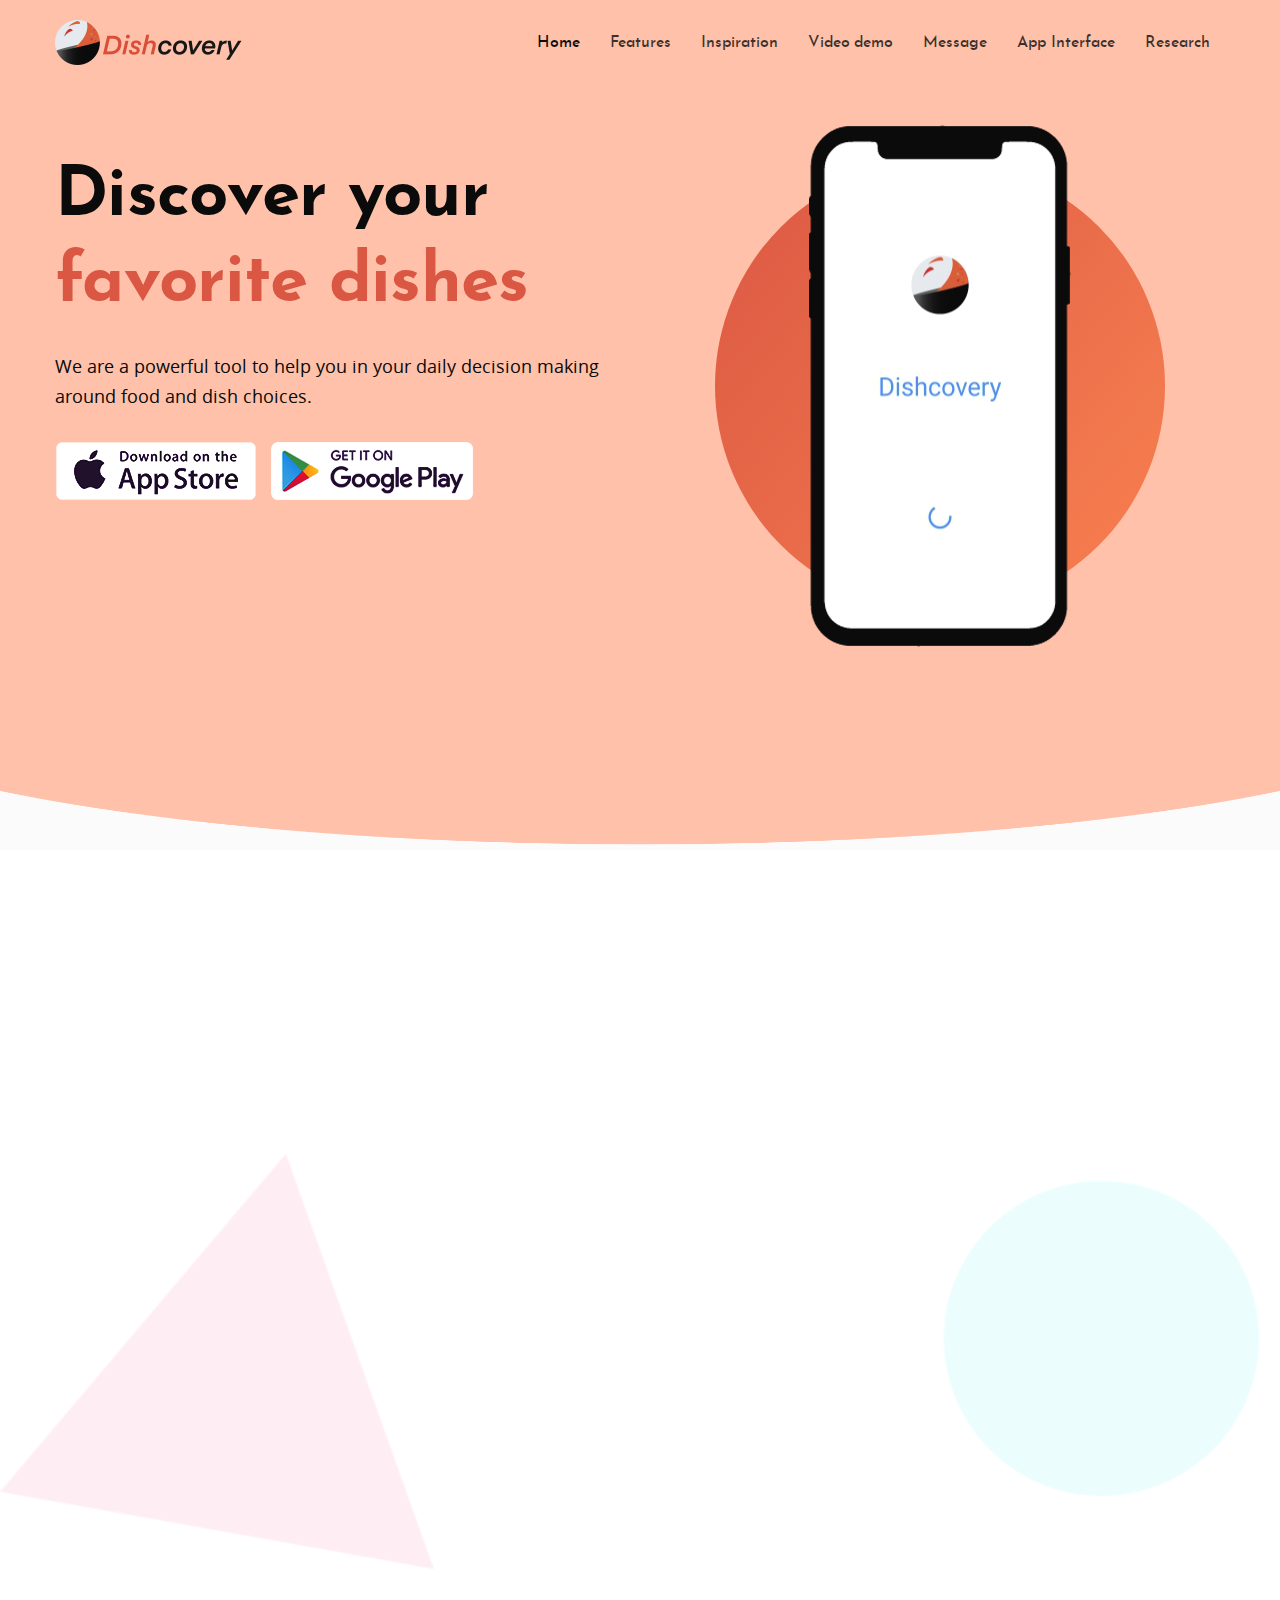
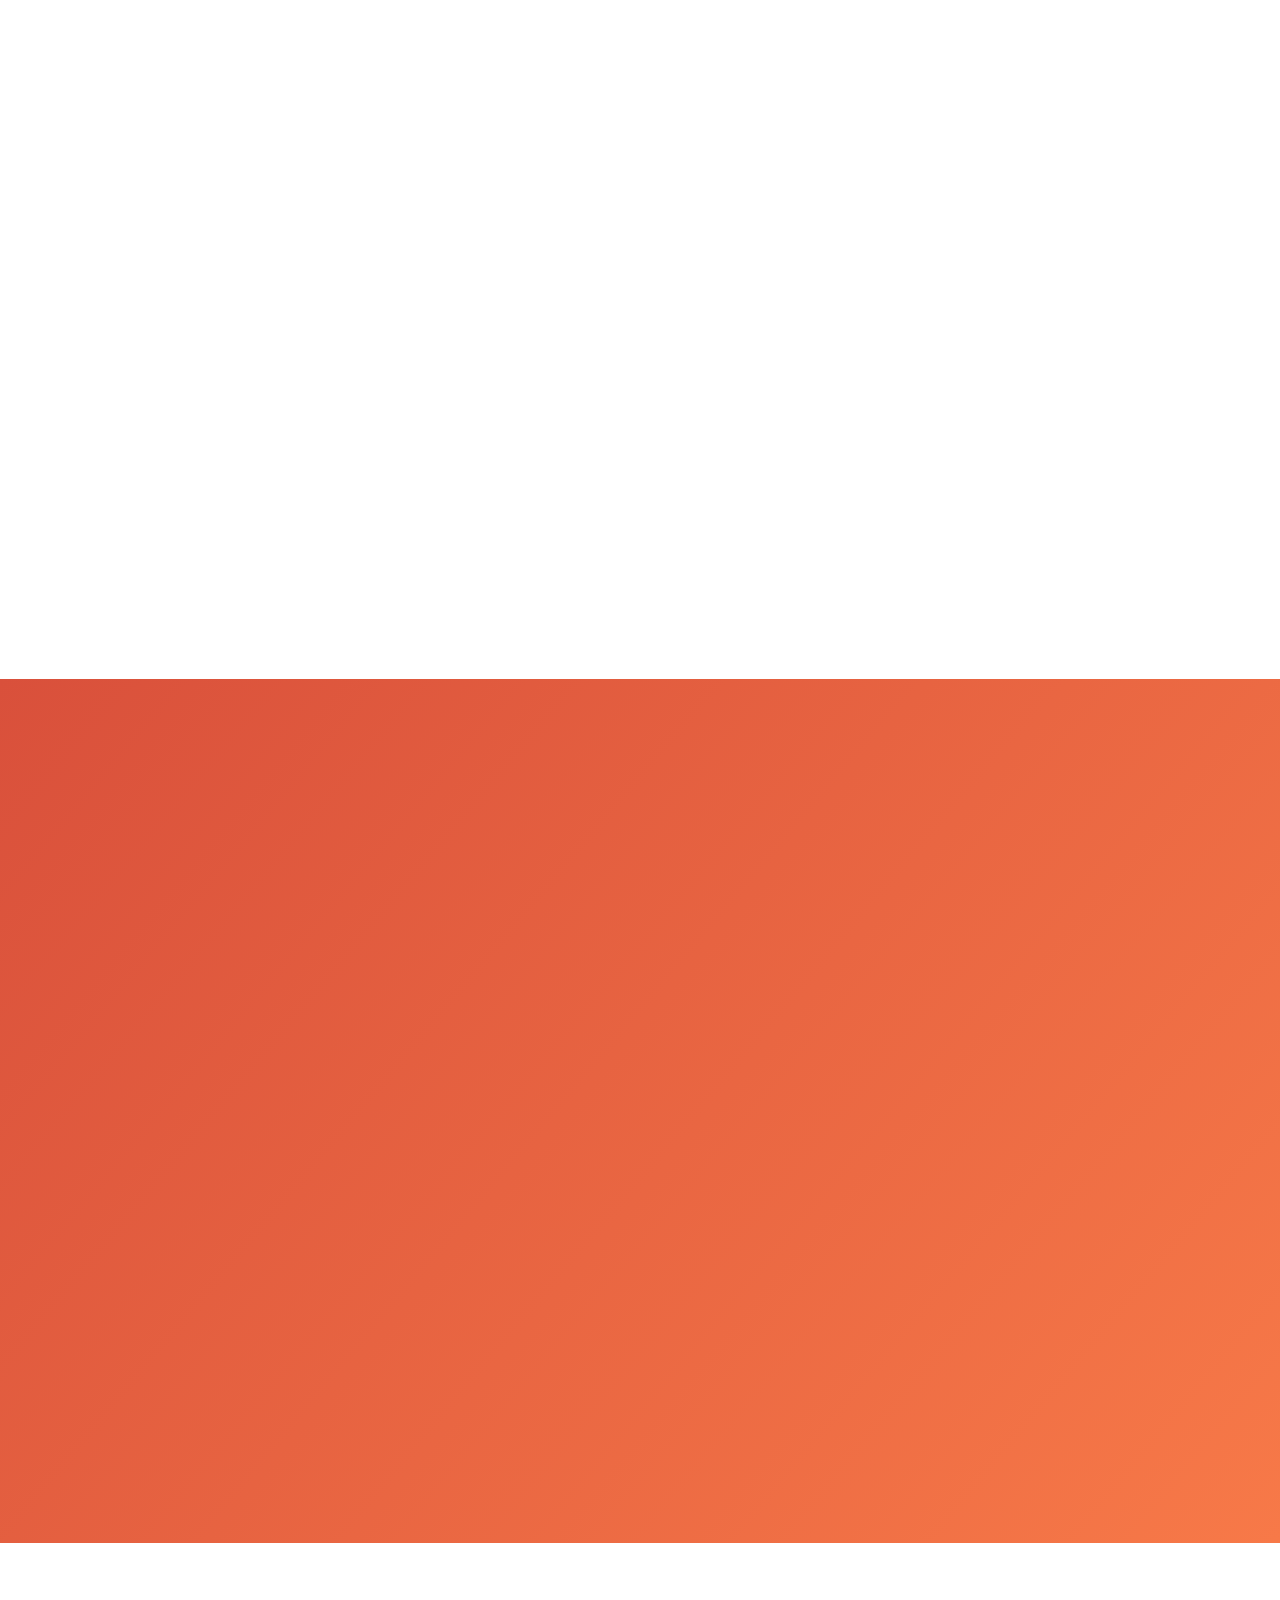
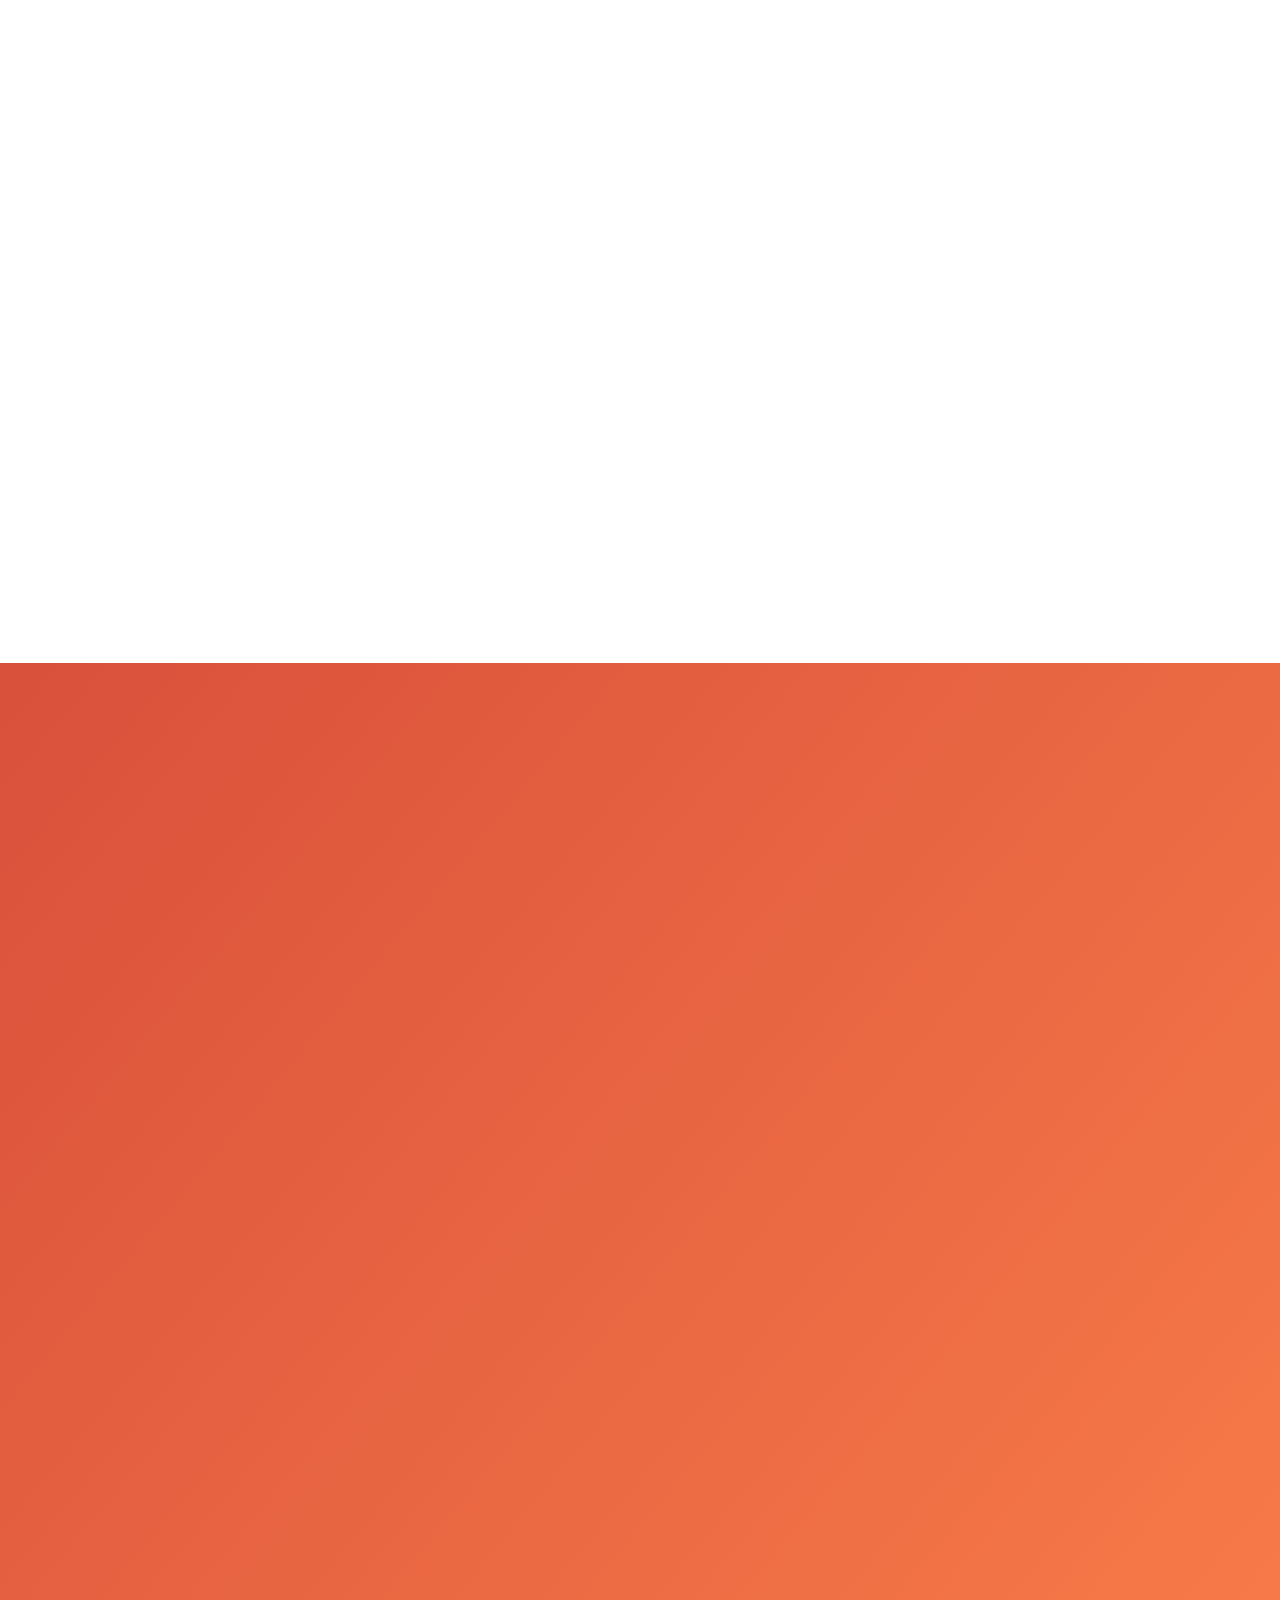
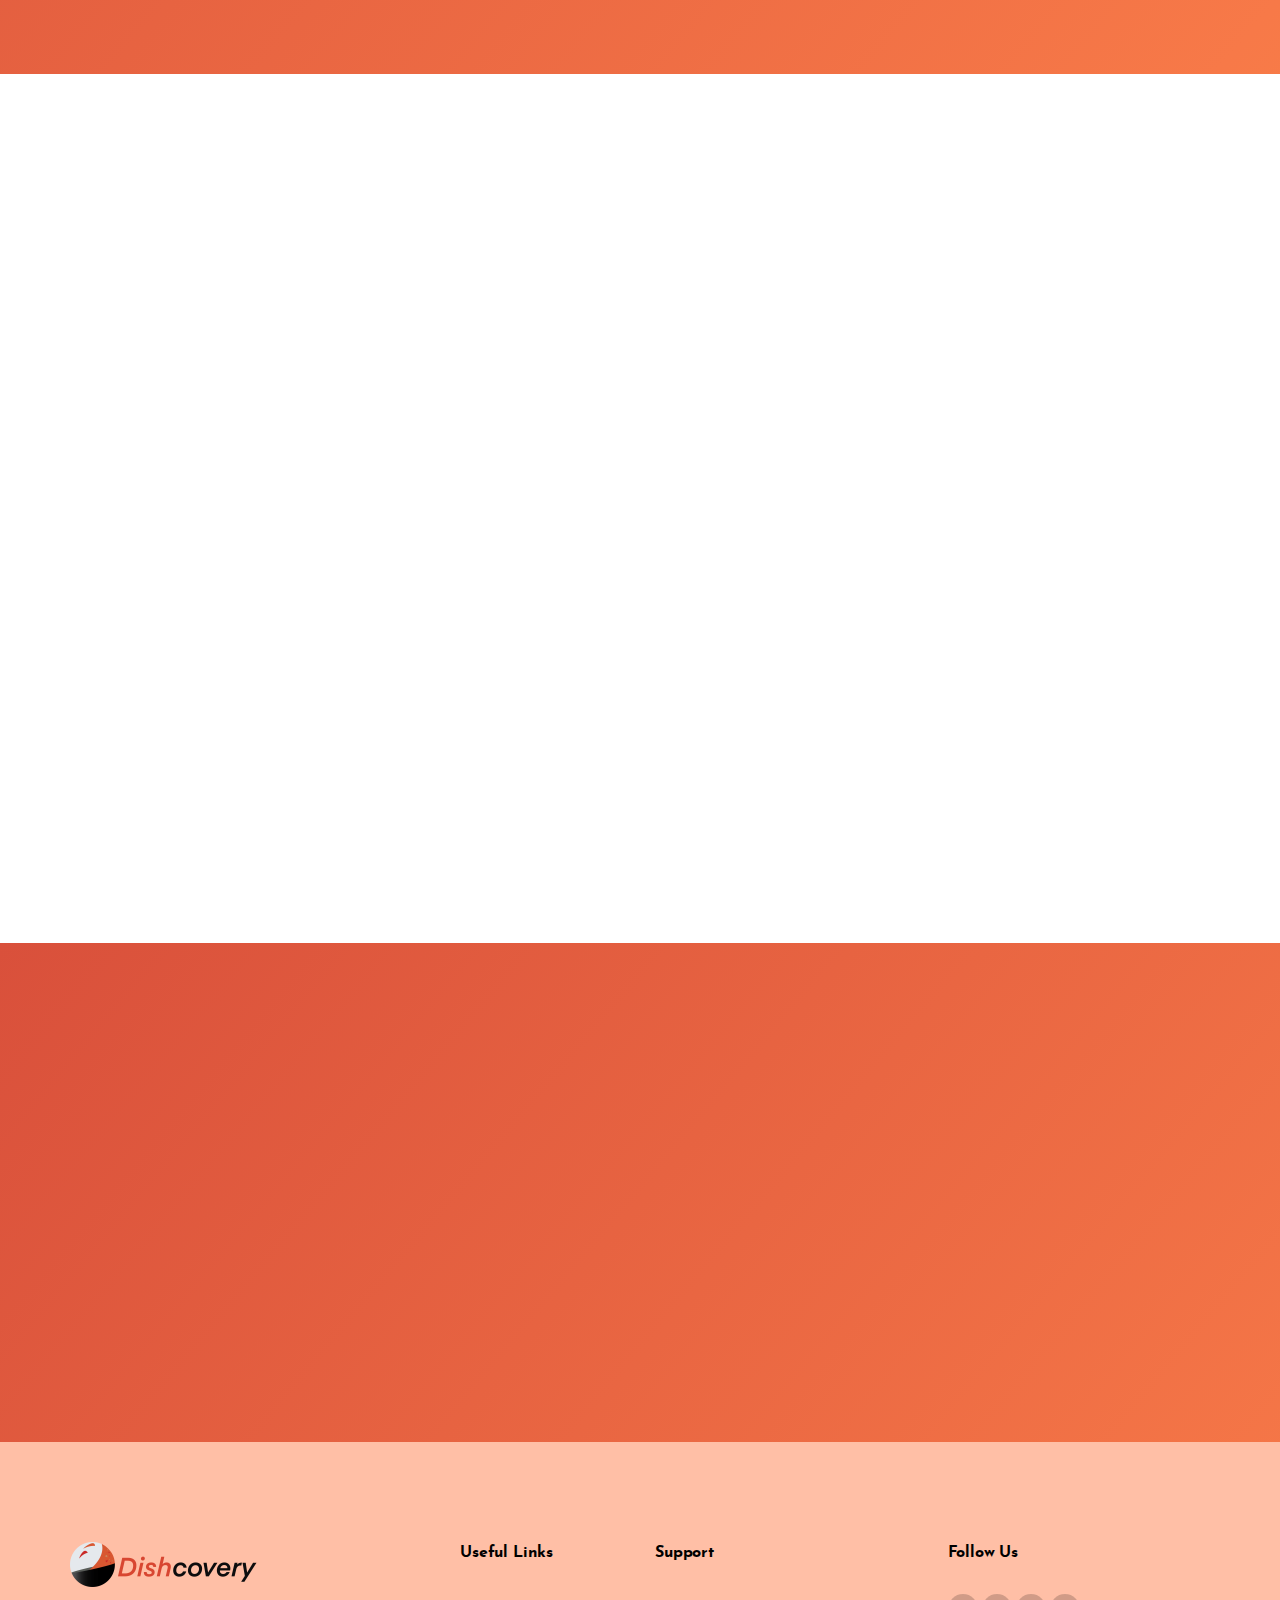
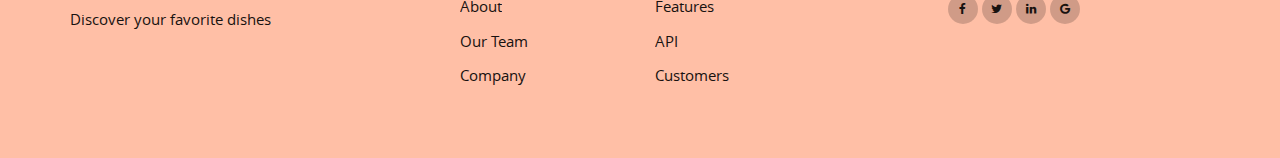
==== index.html @ 9f518d0b "Added everything" ====
<!DOCTYPE html>
<html lang="en">
<head>
	<title>Dishcovery - App Landing Page</title>
	<meta charset="utf-8" />
	<meta name="viewport" content="width=device-width, initial-scale=1" />
	<link rel="icon" href="image/favicon.png" type="image/gif" sizes="16x16">
	<link rel="stylesheet" type="text/css" href="css/vendor.bundle.css">
	<link rel="stylesheet" type="text/css" href="css/style.css">
</head>
<body data-spy="scroll" data-target="#navbar" data-offset="70">

	<!-- Preloader -->
	<div id="preloader">
		<div id="status">&nbsp;</div>
	</div>
	<!--  -->

	<!-- header -->
	<header>
		<!-- navbar -->
		<nav id="navbar" class="navbar navbar-custom navbar-fixed-top" data-spy="affix" data-offset-top="70">
			<div class="container">
				<div class="row">
					<!-- Brand and toggle get grouped for better mobile display -->
					<div class="navbar-header page-scroll">
						<button type="button" class="navbar-toggle" data-toggle="collapse" data-target="#bs-example-navbar-collapse-1">
							<i class="fa fa-bars"></i>
						</button>
						<a class="navbar-brand page-scroll logo-light" href="index.html"><img alt="" src="image/Logoword.png"></a>
						<a class="navbar-brand page-scroll logo-clr" href="index.html"><img alt="" src="image/Logoword.png"></a>
					</div>

					<!-- Collect the nav links, forms, and other content for toggling -->
					<div class="collapse navbar-collapse" id="bs-example-navbar-collapse-1">
						<div class="right-nav text-right">
							<ul class="nav navbar-nav menu">
								<li>
									<a href="#home">Home</a>
								</li>
								<li>
									<a href="#feature">Features</a>
								</li>
								<li>
									<a href="#inspiration">Inspiration</a>
								</li>
								<li>
									<a href="#video">Video demo</a>
								</li>
								<li>
									<a href="#message">Message</a>
								</li>
								<li>
									<a href="#interface">App Interface</a>
								</li>
								<li>
									<a href="#research">Research</a>
								</li>
							</ul>
						</div>
					</div>
					<!-- /.navbar-collapse -->
				</div>
			</div>
		</nav>
		<!-- End navbar -->

		<!-- banner -->
		<div id="home" class="hero style-curve grdnt-pink">
			<div class="container">
				<div class="row hero-content">
					<div class="row">
						<div class="col-sm-6">
							<div class="intro-text light">
								<h1>Discover your</h1>
								<h1 class="redtext" style="color:#d9503b">favorite dishes</h1>
								<div class="spce"></div>
								<p class="large">We are a powerful tool to help you in your daily decision making around food and dish choices.</p>
								<div class="btn-holder">
									<a href="#"><img alt="" src="image/is-badge-light.png"></a>
									<a href="https://play.google.com/store/apps/details?id=com.codingminds.dishcovery"><img alt="" src="image/an-badge-light.png"></a>
								</div>
							</div>
						</div>
						<div class="col-sm-6 img-pre">
							<div class="slide-side text-center">
								<img class="phone"  alt="" src="image/phone.png">
								<div class="owl-carousel nplr app-slide-auto">
									<div>
										<img alt="" src="image/NoborderScreenshot.png">
									</div>
									<div>
										<img alt="" src="image/NoborderScreenshot2.png">
									</div>
									<div>
										<img alt="" src="image/NoborderScreenshot3.png">
									</div>
								</div>
							</div>
							<div class="circle-bg grdnt-yellow"></div>
						</div>
					</div>
				</div>
			</div>
		</div>
		<!-- End Banner -->
	</header>
	<!-- End header -->

	<!-- Feature -->
	<section id="feature" class="bg-memphis sec-pad-lg pt-0">
		<div class="container">
			<div class="row">
				<div class="spce"></div>
				<div class="spce"></div>
				<div class="spce"></div>

			</div>
			<div class="section-text grad-yellow text-center  wow animated fadeInUp" data-wow-duration="1s" data-wow-delay=".2s">
				<p class="meta-head">Why install our app?</p>
				<h3>Uncover new tasty cuisine at local restaurants</h3>
			</div>
				<div class="items row">
					<div class="text-center col-feat shad-item">
						<div class="col-md-3 col-sm-6 res-margin wow animated fadeInUp" data-wow-duration="1.2s" data-wow-delay=".2s">
							<div class="item">
								<div class="icon-bg-lg bg-rad-anim grdnt-yellow">
									<span class="ti-pie-chart"></span>
								</div>
								<div class="spce"></div>
								<h5>Variety of Cuisines</h5>
								<p>Access to over 50 million businesses</p>
							</div>
						</div>
						<div class="col-md-3 col-sm-6 res-margin wow animated fadeInUp" data-wow-duration="1.4s" data-wow-delay=".2s">
							<div class="item">
								<div class="icon-bg-lg bg-rad-anim grdnt-yellow">
									<span class="ti-credit-card"></span>
								</div>
								<div class="spce"></div>
								<h5>Sentiment Analysis</h5>
								<p>Program rates each dish based on real yelp written reviews</p>
							</div>
						</div>
						<div class="col-md-3 col-sm-6 res-margin wow animated fadeInUp" data-wow-duration="1.6s" data-wow-delay=".2s">
							<div class="item">
								<div class="icon-bg-lg bg-rad-anim grdnt-yellow">
									<span class="ti-bell"></span>
								</div>
								<div class="spce"></div>
								<h5>Accurate</h5>
								<p>Black list effectively filters out unrelated words</p>
							</div>
						</div>
						<div class="col-md-3 col-sm-6 res-margin wow animated fadeInUp" data-wow-duration="1.8s" data-wow-delay=".2s">
							<div class="item">
								<div class="icon-bg-lg bg-rad-anim grdnt-yellow">
									<span class="ti-stats-up"></span>
								</div>
								<div class="spce"></div>
								<h5>Easy UI</h5>
								<p>Freely navigate our app user interface</p>
							</div>
						</div>
					</div>
				</div>
			</div>
		</div>
	</section>
	<!-- End feature -->

	<!-- cta -->
	<section id ="inspiration" class="cta sec-pad-lg pt-0">
		<div class="container">
			<div class="row">
				<div class="col-md-6 col-md-offset-3 text-center  wow animated fadeInUp" data-wow-duration="1s" data-wow-delay=".2s">
					<img alt="" src="image/img-art.png">
					<div class="spce"></div>
					<h4>Our Inspiration</h4>
					<p>Our love for trying different foods started in middle school. Every time we hung out after school, we would walk to the local cafes and restaurants to enjoy a light meal or refreshing drink. However, we often struggled to discover the best dishes out of the dozens of attractive choices. Having learned Python programming, we decided to create an app that would highlight the most popular food items and drinks recommended by real customers from nearby places. Building this app has been extremely fun, and as we continue to add more features to Dishcovery, we hope that you discover a new favorite dish. </p>
					<div class="spce"></div>
					<p>-Caroline and Nina</p>
					<div class="spce"></div>
					<a class="btn grdnt-yellow" href="#message"><span>A Message from Us</span></a>
				</div>
			</div>
		</div>
	</section>
	<!-- End cta -->

	<!-- About -->
	<section id = "video" class="sec-pad-lg grdnt-yellow light">
		<div class="container">
			<div class="row">
				<div class="flx-container res-center-sm align-flx-center flx-off-sm row">
					<div class="col-sm-4 res-margin-sm wow animated fadeInUp" data-wow-duration="1s" data-wow-delay=".2s">
						<div class="text">
							<h3>Discover Dishcovery</h3>
							<div class="spce"></div>
							<p>Watch a video app demo of the UI experience!</p>
							<div class="spce"></div>
						</div>
					</div>
					<div class="col-sm-4 col-md-3 text-center wow animated fadeInUp" data-wow-duration="1s" data-wow-delay=".4s">
						<img alt="" src="image/img-i.png">
						<div class="text-center grad-yellow btn-over">
							<a class="btn-round video" href="https://www.youtube.com/watch?v=iaj8ktgL3BY"><i class="fa fa-play clip-txt" aria-hidden="true"></i></a>
						</div>
					</div>
					<div class="col-md-4 col-md-offset-1 col-sm-4">
						<div class="right-dir-col wow animated fadeInUp" data-wow-duration="1s" data-wow-delay=".6s">
								<div class="list">
									<div class="icon-md">
										<span class="ti-face-smile" aria-hidden="true"></span>
									</div>
									<div class="text">
										<h5>Extracts data from real customer experiences</h5>
										<p></p>
									</div>
								</div>
								<div class="spce"></div>
								<div class="list">
									<div class="icon-md">
										<span class="ti-comment-alt" aria-hidden="true"></span>
									</div>
									<div class="text">
										<h5>Make your decision based on our sentiment analysis rating.</h5>
										<p></p>
									</div>
								</div>
								<div class="spce"></div>
								<div class="list">
									<div class="icon-md">
										<span class="ti-crown" aria-hidden="true"></span>
									</div>
									<div class="text">
										<h5>Get recommendations any time anywhere.</h5>
										<p></p>
									</div>
								</div>
							</div>
					</div>
				</div>
			</div>
		</div>
	</section>
	<!-- // -->

	<!-- Overview -->
	<section id="message" class="sec-pad-lg">
		<div class="container">
			<div class="row">
				<div class="row">
					<div class="flx-container res-center-sm align-flx-center flx-off-sm row">
						<div class="col-md-4 col-sm-6 res-margin-sm animated wow fadeInUp" data-wow-duration="2s">
							<div class="text">
								<h3>A Message from the Founders...</h3>
								<div class="spce"></div>
								<p></p>
							</div>
						</div>
						<div class="col-md-7 col-md-offset-1 col-sm-6 animated wow fadeInUp" data-wow-duration="4s">
							<div class="owl-carousel grad-yellow col-md-7 quote wow animated fadeInUp" data-wow-duration="1.2s" data-wow-delay=".2s">
								<div class="quote-item">
									<div class="quote-text bg-gray">
										<div class="rating">
											<ul class="rating-list">
											</ul>
										</div>
										<p>“Hi, Welcome to Dishcovery! I'm Caroline, a junior at Westridge School. I love trying different foods and making ceramic forms. In my free time, you can find me reading books or programming.”</p>
										<div class="spce"></div>
										<div class="profile clearfix">
											<h6 class="heading">Caroline Kwan</h6>
											<p>Co-Founder</p>
										</div>
									</div>
									<div class="profile-img"><img alt="" src="image/profile-img.jpg"></div>
								</div>
								<div class="quote-item">
									<div class="quote-text bg-gray">
										<p>“Welcome! I'm Nina, a junior at the Webb Schools of California. In my free time you can find me baking egg tarts and watching anime. We both love trying new foods and we wanted to share that passion with you!”</p>
										<div class="spce"></div>
										<div class="profile clearfix">
											<h6 class="heading">Nina Luo</h6>
											<p>Co-Founder</p>
										</div>
									</div>
									<div class="profile-img"><img alt="" src="image/profile-img-2.jpg"></div>
								</div>
							</div>
						</div>
					</div>	
				</div>
			</div>
		</div>
	</section>
	<!-- // -->
	<!-- Screenshot -->
	<section id = "interface" class="sec-pad-lg grdnt-yellow light">
		<div class="container">
			<div class="section-text text-center wow animated fadeInUp" data-wow-duration="1s" data-wow-delay=".2s">
				<p class="meta-head">App Interface</p>
				<h3>Easy to use, Simple User Interface.</h3>
			</div>
		</div>
		<div class="screenshot wow animated fadeInUp" data-wow-duration="1.2s" data-wow-delay=".2s">
			<div  class="owl-carousel screen nplr screen-loop">
				<div>
					<img alt="" src="image/Screenshot1.png">
				</div>
				<div>
					<img alt="" src="image/Screenshot2.png">
				</div>
				<div>
					<img alt="" src="image/Screenshot3.png">
				</div>
				<div>
					<img alt="" src="image/Screenshot4.png">
				</div>
				<div>
					<img alt="" src="image/Screenshot5.png">
				</div>
				<div>
					<img alt="" src="image/Screenshot6.png">
				</div>
			</div>
		</div>
	</section>
	<!-- End Screenshot -->






	
	<!--Blog  -->
	<section id ="research" class="sec-pad-lg">
		<div class="container">
			<div class="row">
				<div class="section-text text-center wow animated fadeInUp" data-wow-duration="1s" data-wow-delay=".2s">

					<h3>Our Research</h3>
				</div>
				<div class="post row grad-yellow wow animated fadeInUp" data-wow-duration="1.2s" data-wow-delay=".2s">
					<div class="col-md-4 res-margin"></div>
					<div class="col-md-4 res-margin">
						<div class="post-col grad-blue">
							<a href="blog-single.html"><img alt="" src="image/blog-img-2.jpg"></a>
							<div class="post-content">
								<div class="spce md"></div>
								<ul class="post-meta clearfix">
									<li>Jul 25, 2020</li>
									
								</ul>
								<div class="post-text">
									<a href="blog-single.html"> 
										<h5>Analyzing and Filtering Food Items in Restaurant Reviews: Sentiment Analysis and Web Scraping</h5>
										<p></p>
									</a>
								</div>
								<a class="btn grdnt-yellow fill" href="blog-single.html"><span class="clip-txt">Read More</span></a>
							</div>
						</div>
					</div>
				</div>
			</div>
		</div>
	</section>
	<!-- End blog -->

<!-- download-section -->
	<section class="grdnt-yellow">
		<div class="parallax-bg sec-pad-lg cta" style='background-image: url("image/bg-parallax-4.png")' data-stellar-background-ratio="0.5">
			<div class="container">
				<div class="row">
					<div class="light grad-yellow wow animated fadeInUp" data-wow-duration="1s" data-wow-delay=".2s">
						<h3>Get it now</h3>
						<p class="large">Available on all native App Store</p>
						<div class="btn-holder">
							<div class="btn-holder">
								<a href="#"><img alt="" src="image/is-badge.png"></a>
								<a href="#"><img alt="" src="image/an-badge.png"></a>
							</div>
						</div>
					</div>
				</div>
			</div>
		</div>
	</section>
	<!-- End download-section -->
	<!--Footer  -->
	<footer class="footer-wrapper pb-0 grdnt-pink sec-pad light">
		<div class="container footer-content">
			<div class="row"></div>
				<div class="row footer-widget">
					<div class="col-md-3 col-sm-6 res-margin">
						<a class="navbar-brand" href="index.html"><img alt="" src="image/Logoword.png"></a>
						<div class="spce"></div>
						<p>Discover your favorite dishes</p>
					</div>
					<div class="col-md-2 col-sm-6 col-md-offset-1 res-margin">
						<h6>Useful Links</h6>
						<div class="spce"></div>
						<ul>
							<li><a href="#">About</a></li>
							<li><a href="#">Our Team</a></li>
							<li><a href="#">Company</a></li>

						</ul>
					</div>
					<div class="col-md-3 col-sm-6 res-margin">
						<h6>Support</h6>
						<div class="spce"></div>
						<ul>
							<li><a href="#">Features</a></li>
							<li><a href="#">API</a></li>
							<li><a href="#">Customers</a></li>

						</ul>
					</div>
					<div class="col-md-3 col-sm-6">
						<h6>Follow Us</h6>
						<div class="spce"></div>
							<ul class="social-holder light">
								<li><a href="#"><i class="fa fa-facebook" aria-hidden="true"></i></a></li>
								<li><a href="#"><i class="fa fa-twitter" aria-hidden="true"></i></a></li>
								<li><a href="#"><i class="fa fa-linkedin" aria-hidden="true"></i></a></li>
								<li><a href="#"><i class="fa fa-google" aria-hidden="true"></i></a></li>
							</ul>
					</div>
				</div>
				<div class="spce md"></div>
				<div class="spce"></div>
				
			</div>			
		</div>
	</footer>
	<!-- End Footer -->

	<!-- script -->
	<script src="js/vendor.bundle.js"></script>
	<script src="js/script.js"></script>

</body>
</html>
---- css/style.css ----
/**
Theme Name:Rappix - App Landing Page
Author:Freekytheme
Version:1.0;

*/
/**
* Table of Contents
  * 1.0 - Fonts
 * 2.0 - Reset css
 * 3.0 - Common
 * 4.0 - Navbar
 * 5.0 - Banner
 * 6.0 - Counter
 * 7.0 - Feature
 * 8.0 - testimonial
 * 9.0 - Screenshot
 * 10.0 - Team
 * 11.0 - Pricing
 * 12.0 - Blog
 * 13.0 - FAQ
 * 14.0 - process
 * 15.0 - Footer
 * 16.0 - Responsive

/* ==========================================================================
   1.0 Fonts
   ========================================================================== */ 

/*Josefin sans font*/
@font-face {
    font-family: 'josefin sans';
    src: url('../fonts/josefin-sans/josefinsans-bold-webfont.eot');
    src: url('../fonts/josefin-sans/josefinsans-bold-webfont.eot?#iefix') format('embedded-opentype'),
         url('../fonts/josefin-sans/josefinsans-bold-webfont.woff2') format('woff2'),
         url('../fonts/josefin-sans/josefinsans-bold-webfont.woff') format('woff'),
         url('../fonts/josefin-sans/josefinsans-bold-webfont.ttf') format('truetype');
    font-weight: 700;

}

@font-face {
    font-family: 'josefin sans';
    src: url('../fonts/josefin-sans/josefinsans-semibold-webfont.eot');
    src: url('../fonts/josefin-sans/josefinsans-semibold-webfont.eot?#iefix') format('embedded-opentype'),
         url('../fonts/josefin-sans/josefinsans-semibold-webfont.woff2') format('woff2'),
         url('../fonts/josefin-sans/josefinsans-semibold-webfont.woff') format('woff'),
         url('../fonts/josefin-sans/josefinsans-semibold-webfont.ttf') format('truetype');
    font-weight: 600;

}

@font-face {
    font-family: 'josefin sans';
    src: url('../fonts/josefin-sans/josefinsans-regular-webfont.eot');
    src: url('../fonts/josefin-sans/josefinsans-regular-webfont.eot?#iefix') format('embedded-opentype'),
         url('../fonts/josefin-sans/josefinsans-regular-webfont.woff2') format('woff2'),
         url('../fonts/josefin-sans/josefinsans-regular-webfont.woff') format('woff'),
         url('../fonts/josefin-sans/josefinsans-regular-webfont.ttf') format('truetype');
    font-weight: 400;

}

@font-face {
    font-family: 'josefin sans';
    src: url('../fonts/josefin-sans/josefinsans-light-webfont.eot');
    src: url('../fonts/josefin-sans/josefinsans-light-webfont.eot?#iefix') format('embedded-opentype'),
         url('../fonts/josefin-sans/josefinsans-light-webfont.woff2') format('woff2'),
         url('../fonts/josefin-sans/josefinsans-light-webfont.woff') format('woff'),
         url('../fonts/josefin-sans/josefinsans-light-webfont.ttf') format('truetype');
    font-weight: 300;

}



/*open sams*/
@font-face {
    font-family: 'open sans';
    src: url(../fonts/open-sans/opensans-semibold-webfont.eot);
    src: url(../fonts/open-sans/opensans-semibold-webfont.eot?#iefix) format('embedded-opentype'), 
    url(../fonts/open-sans/opensans-semibold-webfont.woff2) format('woff2'), 
    url(../fonts/open-sans/opensans-semibold-webfont.woff) format('woff'), 
    url(../fonts/open-sans/opensans-semibold-webfont.ttf) format('truetype');
    font-weight: 600
}

@font-face {
    font-family: 'open sans';
    src: url(../fonts/open-sans/opensans-regular-webfont.eot);
    src: url(../fonts/open-sans/opensans-regular-webfont.eot?#iefix) format('embedded-opentype'), 
    url(../fonts/open-sans/opensans-regular-webfont.woff2) format('woff2'), 
    url(../fonts/open-sans/opensans-regular-webfont.woff) format('woff'), 
    url(../fonts/open-sans/opensans-regular-webfont.ttf) format('truetype');
    font-weight: 400
}
/* ==========================================================================
   2.0 Reset css
   ========================================================================== */
body,
html {
    overflow-x: hidden;
    font-size: .98em;
    color: #6e7898;
    font-family: 'open sans', sans-serif;
    font-weight: 400;
    line-height: 1.6;
    white-space: normal;
    -webkit-text-size-adjust: 100%;
    font-variant-ligatures: none;
    -webkit-font-variant-ligatures: none;
    text-rendering: optimizeLegibility;
    -moz-osx-font-smoothing: grayscale;
    font-smoothing: antialiased;
    -webkit-font-smoothing: antialiased;
}

h1,
h2,
h3,
h4,
h5,
h6 {
    font-family:'josefin sans', sans-serif;
    font-weight: 700;
    color: #bb491f;
    margin: 0 0 10px 0;
    line-height: 1.4;
    letter-spacing: -.01em
}

h1 {
    font-size: 4.5em;
    line-height: 1.1;
}

h2 {
    font-size: 3.75em;
    line-height: 1.2;
}

h3 {
    font-size: 3.5em;
    line-height: 1.3;
}

h4 {
    font-size: 2.5em
}

h5 {
    font-size: 1.25em
}

h6 {
    font-size: 1.025em
}

ul {
    padding: 0
}

li {
    list-style: none;
    margin-bottom: 10px
}

a {
    transition: .5s;
    -webkit-transition: .5s;
    text-decoration: none;
    outline: 0;
    color: inherit
}

.nav>li>a:focus,
.nav>li>a:hover,
li>a:focus,
li>a:hover {
    background-color: transparent;
    border-color: transparent
}

.nav>li>a,
ul {
    padding: 0
}

a,
a:active,
a:focus {
    outline: 0;
    text-decoration: none;
}

a,
a:active,
a:focus
a:hover {
    text-decoration: none!important;
}

.btn i,
.btn p,
.btn span,
.overly * {
    z-index: 1
}

.btn,
.meta-head {
    letter-spacing: .2px
}

.btn,
.meta {
    line-height: 1
}

li {
    list-style: none;
    margin-bottom: 10px
}

a {
    transition: .5s;
    -webkit-transition: .5s;
    color: inherit
}

.nav>li>a:focus,
.nav>li>a:hover,
li>a:focus,
li>a:hover {
    background-color: white;
    border-color: transparent
}

a:active,
a:focus {
    -moz-outline: 0
}

a:hover {
    color: #702dda
}


/* ==========================================================================
   3.0 Common css
   ========================================================================== */
.sec-pad {
    padding-top: 100px;
    padding-bottom: 100px
}

.sec-pad-sm {
    padding-top: 60px;
    padding-bottom: 60px
}

.sec-pad-lg {
    padding: 150px 0
}

img {
    max-width: 100%;
    height: auto
}

.section-text {
    max-width: 750px;
    margin: 0 auto 60px auto
}

.meta {
    font-size: 12px;
}

.meta-head {
    font-size: 16px;
    font-weight: 700;
    margin-bottom: 15px;
    color: #9699a8;
}

p.large {
    font-size: 1.2em
}

.light {
    color: #000
}

.light .icon,
.light .meta-head,
.light h1,
.light h2,
.light h3,
.light h4,
.light h5,
.light h6 {
    color: #000
}

.icon {
    color: #cacbcc;
    margin-bottom: 5px
}

.icon-lg {
    font-size: 3em;
    margin-bottom: 10px
}

.icon-md {
    font-size: 2.5em
}

.icon-sm {
    font-size: 2em
}

.icon-xs {
    font-size: 1.5em
}
.bg-rad-anim {
  display: flex;
  align-content: center;
  align-items: center;
  justify-content: center;
  width: 100px;
  height: 100px;
  margin: auto;
  border-radius: 30% 70% 70% 30%/30% 30% 70% 70%;
  animation: morphing 10s infinite;
  overflow: hidden;
}
@-moz-keyframes morphing {
  0% {
    border-radius: 30% 70% 70% 30%/30% 30% 70% 70%;  }
  25% {
    border-radius: 58% 42% 75% 25%/76% 46% 54% 24%;
  }
  50% {
    border-radius: 50% 50% 33% 67%/55% 27% 73% 45%;
  }
  75% {
    border-radius: 33% 67% 58% 42%/63% 68% 32% 37%;
  }
}
@-webkit-keyframes morphing {
  0% {
    border-radius: 30% 70% 70% 30%/30% 30% 70% 70%;
  }
  25% {
    border-radius: 58% 42% 75% 25%/76% 46% 54% 24%;
  }
  50% {
    border-radius: 50% 50% 33% 67%/55% 27% 73% 45%;
  }
  75% {
    border-radius: 33% 67% 58% 42%/63% 68% 32% 37%;
  }
}
@-o-keyframes morphing {
  0% {
    border-radius: 30% 70% 70% 30%/30% 30% 70% 70%;
  }
  25% {
    border-radius: 58% 42% 75% 25%/76% 46% 54% 24%;
  }
  50% {
    border-radius: 50% 50% 33% 67%/55% 27% 73% 45%;
  }
  75% {
    border-radius: 33% 67% 58% 42%/63% 68% 32% 37%;
  }
}
@keyframes morphing {
  0% {
    border-radius: 30% 70% 70% 30%/30% 30% 70% 70%;
  }
  25% {
    border-radius: 58% 42% 75% 25%/76% 46% 54% 24%;
  }
  50% {
    border-radius: 50% 50% 33% 67%/55% 27% 73% 45%;
  }
  75% {
    border-radius: 33% 67% 58% 42%/63% 68% 32% 37%;
  }
}
.parallax-bg {
    background-attachment: fixed;
    background-repeat: no-repeat;
    background-position: 50% 0;
    -webkit-background-size: cover;
    -moz-background-size: cover;
    -o-background-size: cover;
    background-size: cover
}
.logo img{
    max-width: 150px;
}

.sub-input .custom-form {
    position: relative
}

.sub-input .custom-form .form-control {
    height: 60px;
    border: 0;
    background-color: #fff;
    padding: 0 0 0 20px;
    font-size: 14px
}

.custom-form .form-control:focus {
    -webkit-box-shadow: inset 0 1px 1px transparent, 0 0 8px rgba(102, 175, 233, 0);
    box-shadow: inset 0 1px 1px transparent, 0 0 8px rgba(102, 175, 233, 0)
}

.sub-input .result-box {
    font-size: 16px;
    font-weight: 400;
}

.sub-input .custom-form .btn {
    position: absolute;
    margin: 0;
    top: 5px;
    right: 5px;
    bottom: 5px;
    box-shadow: 0 0 0 transparent;
    font-size: 16px;
}
.sub-input .custom-form .btn:focus{
    color: #fff;
}

.bg-gray {
   background: #F0F1FF;
}
.bg-memphis{
    background: url(../image/bg-memphis.png) center bottom no-repeat;
    background-size: contain;
}

.grdnt-blue:not(.overly) {
    background-image: -webkit-linear-gradient(90deg, #5722ff 0, #8103ff 51%, #5722ff 100%);
    background-image: linear-gradient(90deg, #5722ff 0, #8103ff 51%, #5722ff 100%)
}

.grdnt-purple:not(.overly) {
    background-image: -webkit-linear-gradient(135deg, #9a55f5 0, #b44ee8 51%, #9a55f5 100%);
    background-image: linear-gradient(135deg, #9a55f5 0, #b44ee8 51%, #9a55f5 100%)
}

.grdnt-orange:not(.overly) {
    background-image: linear-gradient(135deg, #ffa03a 0, #f4be56 51%, #ffa03a 100%);
    background-image: -webkit-linear-gradient(135deg, #ffa03a 0, #f4be56 51%, #ffa03a 100%)
}

.grdnt-pink:not(.overly) {
    background-image: -webkit-linear-gradient(45deg, #ffc7bf 0, #ffc7bf 51%, #ffc7bf 100%);
    background-image: linear-gradient(45deg, #ffbfa6 0, #ffbfa6 51%, #ffbfa6 100%)
}

.grdnt-green:not(.overly) {
    background-image: -webkit-linear-gradient(45deg, #00c9fd 0, #81ee8e 51%, #00c9fd 100%);
    background-image: linear-gradient(45deg, #00c9fd 0, #81ee8e 51%, #00c9fd 100%)
}

.grdnt-yellow:not(.overly) {
    background-image: -webkit-linear-gradient(130deg, #d9503b 0, #f77948 51%, #ffa640 100%);
    background-image: linear-gradient(130deg, #d9503b 0, #f77948 51%, #ffa640 100%);
}
.grdnt-blue.overly:before {
    background-image: -webkit-linear-gradient(90deg, #5722ff 0, #8103ff 51%, #5722ff 100%);
    background-image: linear-gradient(90deg, #5722ff 0, #8103ff 51%, #5722ff 100%);
}

.grdnt-purple.overly:before {
    background-image: -webkit-linear-gradient(135deg, #6d1bc6 0, #fa0076 51%, #6d1bc6 100%);
    background-image: linear-gradient(135deg, #6d1bc6 0, #fa0076 51%, #6d1bc6 100%)
}

.grdnt-orange.overly:before {
    background-image: linear-gradient(135deg, #ffa03a 0, #f4be56 51%, #ffa03a 100%);
    background-image: -webkit-linear-gradient(135deg, #ffa03a 0, #f4be56 51%, #ffa03a 100%)
}

.grdnt-cyan.overly:before {
    background-image: -webkit-linear-gradient(45deg, #8089ff 0, #54ceff 51%, #8089ff 100%);
    background-image: linear-gradient(45deg, #8089ff 0, #54ceff 51%, #8089ff 100%)
}

.grdnt-green.overly:before {
    background-image: -webkit-linear-gradient(45deg, #00c9fd 0, #81ee8e 51%, #00c9fd 100%);
    background-image: linear-gradient(45deg, #00c9fd 0, #81ee8e 51%, #00c9fd 100%)
}
.grdnt-yellow.overly:before {
    background-image: -webkit-linear-gradient(130deg, #ffa159 0, #bb491f 0, #ffa159 50%);
    background-image: linear-gradient(130deg, #ffa159 0, #bb491f 0, #ffa159 50%)
}

a[class*=grdnt-],
p[class*=grdnt-],
button[class*=grdnt-],
div[class*=grdnt-],
div[class*=grdnt-].overly:before,
footer[class*=grdnt-],
footer[class*=grdnt-].overly:before,
header[class*=grdnt-],
header[class*=grdnt-].overly:before,
input[class*=grdnt-],
nav[class*=grdnt-],
section[class*=grdnt-],
section[class*=grdnt-].overly:before {
    transition: .5s;
    -webkit-transition: .5s;
    background-size: 250% auto
}

a[class*=grdnt-]:hover,
button[class*=grdnt-],
input[class*=grdnt-]:hover {
    color: #fff;
    background-position: right center
}

[class*=bg-trans]:before,
[class*=style-]:after {
    position: absolute;
    background-size: 100% !important;
    content: '';
    left: -1px;
    right: -1px;
    bottom: -1px;
    top: 0;
}

.style-wave:after {
    background: url(../image/img-wave.png) bottom no-repeat;
    z-index: 1;
}
.style-wave-2:after {
    background: url(../image/img-wave-2.png) bottom no-repeat;
    z-index: 1;
}

.style-curve:after {
    background: url(../image/img-curve.png) bottom no-repeat;
    z-index: 1;
}
.style-angle:after {
    background: url(../image/img-angle.png) bottom no-repeat;
    z-index: 2;
}


.jump-anim {

    animation-name: fetureanimate;
    animation-duration: 3s;
    animation-iteration-count: infinite;
    animation-timing-function: linear;
    -webkit-animation-name: fetureanimate;
    -webkit-animation-duration: 3s;
    -webkit-animation-iteration-count: infinite;
    -webkit-animation-timing-function: linear;
    -moz-animation-name: fetureanimate;
    -moz-animation-duration: 3s;
    -moz-animation-iteration-count: infinite;
    -moz-animation-timing-function: linear;
    -ms-animation-name: fetureanimate;
    -ms-animation-duration: 3s;
    -ms-animation-iteration-count: infinite;
    -ms-animation-timing-function: linear;
    -o-animation-name: fetureanimate;
    -o-animation-duration: 3s;
    -o-animation-iteration-count: infinite;
    -o-animation-timing-function: linear;

}
@keyframes fetureanimate {
    0%, 100% {
        -webkit-transform: translateY(-40px);
        transform: translateY(-40px)
    }

    50% {
        -webkit-transform: translateY(-10px);
        transform: translateY(-10px)
    }

}
@keyframes fadeInUp {
    from {
        opacity: 0;
        transform: translate3d(0,20%,0);
      }

      to {
        opacity: 1;
        transform: none;
      }

}
.bg-trans-1:before {
    background: url(../image/bg-trans-1.png) center bottom no-repeat;
    background-size: cover!important;
}
.bg-trans-2:before {
    background: url(../image/bg-trans-2.png) left top no-repeat;
    background-size: contain!important;
}
.bg-solid {
    background: #3ac8fc
}

.overly {
    position: relative
}

.overly * {
    position: relative;
    z-index: 2
}

.overly:before {
    position: absolute;
    content: '';
    left: 0;
    right: 0;
    top: 0;
    bottom: 0;
    opacity: .8;
}

.brdr-btm {
    border-bottom: 1px solid #e1e1e1;
}

.pd-10 {
    padding: 10px
}

.pd-20 {
    padding: 20px
}

.pd-30 {
    padding: 30px
}

.pt-0 {
    padding-top: 0
}

.pb-0 {
    padding-bottom: 0
}

.p-0 {
    padding: 0
}
.mg-0{
        margin: 0
    }

.w-100 {
    width: 100%
}

.h-100 {
    height: 100%
}
.scroll-item {
    position: absolute
}

.spce {
    clear: both;
    height: 20px;
    width: 100%
}

.spce.xs {
    height: 5px
}

.spce.sm {
    height: 10px
}

.spce.md {
    height: 40px
}

.spce.lg {
    height: 60px
}

.bg-animate {
    position: relative
}

.bg-animate:not(.hero) [class*=rect] {
    z-index: -1
}

.bg-animate .rect1,
.bg-animate .rect5 {
    position: absolute;
    top: 10%;
    right: 40px;
    -webkit-animation: mover 15s infinite linear;
    animation: mover 15s infinite linear
}

.bg-animate .rect2 {
    position: absolute;
    left: 25%;
    top: 15%;
    -webkit-animation: rotate3d 4s linear infinite;
    animation: rotate3d 4s linear infinite;
}

.bg-animate .rect3 {
    position: absolute;
    top: 50%;
    left: 10%;
    -webkit-animation-name: rotate;
    animation-name: rotate;
    -webkit-animation-duration: 20s;
    animation-duration: 20s;
    -webkit-animation-iteration-count: infinite;
    animation-iteration-count: infinite;
    -webkit-animation-timing-function: linear;
    animation-timing-function: linear;
}

.bg-animate .rect4,
.bg-animate .rect6 {
    position: absolute;
    top: 35%;
    right: 35%;
    -webkit-animation-name: rotate;
    animation-name: rotate;
    -webkit-animation-duration: 20s;
    animation-duration: 20s;
    -webkit-animation-iteration-count: infinite;
    animation-iteration-count: infinite;
    -webkit-animation-timing-function: linear;
    animation-timing-function: linear
}

.bg-animate .rect5 {
    top: 20%;
    left: 20px
}

.bg-animate .rect6 {
    top: 15%;
    right: 40%
}

@-webkit-keyframes mover {
    0% {
        -webkit-transform: translate(0, 0) rotate(0);
        transform: translate(0, 0) rotate(0)
    }
    20% {
        -webkit-transform: translate(73px, -1px) rotate(36deg);
        transform: translate(73px, -1px) rotate(36deg)
    }
    40% {
        -webkit-transform: translate(141px, 72px) rotate(72deg);
        transform: translate(141px, 72px) rotate(72deg)
    }
    60% {
        -webkit-transform: translate(83px, 122px) rotate(108deg);
        transform: translate(83px, 122px) rotate(108deg)
    }
    80% {
        -webkit-transform: translate(-40px, 72px) rotate(144deg);
        transform: translate(-40px, 72px) rotate(144deg)
    }
    100% {
        -webkit-transform: translate(0, 0) rotate(0);
        transform: translate(0, 0) rotate(0)
    }
}

@-webkit-keyframes rotate {
    0% {
        -webkit-transform: rotate(0);
        transform: rotate(0)
    }
    100% {
        -webkit-transform: rotate(360deg);
        transform: rotate(360deg)
    }
    0% {
        -webkit-transform: rotate(0)
    }
    100% {
        -webkit-transform: rotate(360deg)
    }
}

@-webkit-keyframes rotate3d {
    0% {
        -webkit-transform: rotateY(0);
        transform: rotateY(0)
    }
    100% {
        -webkit-transform: rotateY(360deg);
        transform: rotateY(360deg)
    }
}

.flx-container {
    display: -webkit-box;
    display: -webkit-flex;
    display: -ms-flexbox;
    display: flex
}

.align-flx-end {
    -webkit-align-self: flex-end;
    -ms-flex-item-align: end;
    align-self: flex-end
}

.align-flx-center {
    -webkit-box-align: center;
    -webkit-align-items: center;
    -ms-flex-align: center;
    align-items: center;
    justify-content: center;
    -webkit-justify-content: center;
    -webkit-box-pack: center
}

.nav-tabs li a,
.nav-tabs>li.active>a,
.nav-tabs>li.active>a:focus,
.nav-tabs>li.active>a:hover {
    background: 0 0;
    border: 0;
    color: inherit
}

.nav-tabs {
    border-bottom: 0
}

}

.list-style {
    position: relative;
    margin-top: 30px
}

.list-style li {
    padding-left: 30px
}

[class*=grdnt-] .list-style li:before,
div[class*=grdnt-] .list-style li:before {
    color: #fff
}

.list-style li:before {
    position: absolute;
    content: '\f00c';
    left: 0;
    top: 3px;
    color: #0facf3;
    font-family: FontAwesome
}

.fw-300 {
    font-weight: 300
}

.fw-400 {
    font-weight: 400
}

.fw-600 {
    font-weight: 600
}

.fw-700 {
    font-weight: 700
}

.clr-green {
    color: #46da60
}

.clr-blue {
    color: #5b63fb
}

.clr-red {
    color: #ed3e44
}

.clr-cyan {
    color: #4693f8
}

.social-holder a {
    margin-right: 15px
}

.social-holder a:last-child {
    margin-right: 0
}

.btn-holder {
    margin-top: 30px
}
.btn-holder > a img {
    margin-right: 10px
}


.btn {
    display: inline-block;
    text-align: center;
    position: relative;
    color: #fff;
    padding: 14px 28px;
    background: 0 0;
    font-family: 'open sans';
    font-weight: 600;
    transition: .5s;
    -webkit-transition: .5s;
    border-radius: 5px;
    border: 0;
    margin-top: 5px;
    margin-right: 10px
}

.btn span {
    position: relative;
    z-index: 1;
    font-size: 15px;
    text-align: left;
    margin: 0;
    text-transform: capitalize
}

.btn i {
    margin-right: 8px;
    font-size: 22px;
    z-index: 1;
    position: relative
}

.btn i+span {
    vertical-align: top;
    margin-top: 3px;
    display: inline-block
}

.btn-sm {
    font-size: .575em;
    padding: 10px 30px
}

.btn-round {
    transition: .5s;
    -webkit-transition: .5s;
    position: relative;
    border-radius: 50%;
    background: #fff;
    font-size: 22px;
    height: 80px;
    width: 80px;
    display: flex;
    justify-content: center;
    align-items: center;
    margin: 0 auto
}

.btn-round:after {
    position: absolute;
    left: 50%;
    top: 50%;
    border-radius: 50%;
    -o-transform: translate(-50%, -50%);
    -moz-transform: translate(-50%, -50%);
    -webkit-transform: translate(-50%, -50%);
    -ms-transform: translate(-50%, -50%);
    transform: translate(-50%, -50%);
    content: '';
    border-radius: 50%;
    display: block;
    background: rgba(255, 255, 255, .8);
    width: 80%;
    height: 80%;
    animation: grow-scnd 1.5s infinite;
    -o-animation: grow-scnd 1.5s infinite;
    -moz-animation: grow-scnd 1.5s infinite;
    -webkit-animation: grow-scnd 1.5s infinite;
    -ms-animation: grow-scnd 1.5s infinite;
    animation-delay: 0s;
    animation-timing-function: ease-in-out
}
.btn-round:hover{
    color: #fff;
}
.btn-round span {
    color: #fff;
    font-size: 18px
}

.btn-white {
    background-color: #fff;
    border: 1px solid #fff;
    color: #3e2a75;
}

.btn-border {
    color: #fff;
    background: 0 0;
    border: 1px solid #fff;
    box-shadow: 0 0 0 transparent
}

.btn-border:hover {
    background: #fff;
    color: #3e2a75;
}
.btn-over{
    position: absolute;
    left: 50%;
    top: 50%;
    transform: translate(-50%, -50%);
}
[class*=grdnt-].btn.fill {
    color: #6b1aff
}

[class*=grdnt-].btn.fill:before {
    position: absolute;
    content: '';
    background: #fff;
    top: 2px;
    left: 2px;
    right: 2px;
    bottom: 2px;
    border-radius: 5px;
    transition: .5s;
}
[class*=grdnt-].btn.fill:hover:before{
    background: transparent;
}
[class*=grdnt-].btn.fill:hover .clip-txt{
-webkit-text-fill-color:#fff;
}
.grdnt-purple .btn-white {
    color: #6b1aff
}

.grdnt-purple .btn-white:hover {
    color: #550bdd
}

.grdnt-purple .btn-border:hover {
    color: #6b1aff
}

.grdnt-orange .btn-white {
    color: #fe2553
}

.grdnt-orange .btn-white:hover {
    color: #f52278
}

.grdnt-orange .btn-border:hover {
    color: #fe2553
}

.grdnt-blue .btn-white {
    color: #6b1aff
}

.grdnt-blue .btn-white:hover {
    color: #281483
}

input.btn:hover {
    color: #fff

[class*=icon-bg-],
}
[class*=icon-bg] {
    border-radius: 50%;
    color: #fff;
    margin: 0 auto;
    text-align: center;
    position: relative;
    display: flex;
    justify-content: center;
    align-items: center
}
.icon-shad [class*=icon-bg-].grdnt-orange, .icon-shad [class*=icon-bg].grdnt-orange {
    box-shadow: 0 20px 38px rgba(244, 186, 75, .7);
}
.icon-shad [class*=icon-bg-].grdnt-purple, .icon-shad [class*=icon-bg].grdnt-purple {
    box-shadow: 0 20px 38px rgba(200, 119, 251, .7);
}
.icon-shad [class*=icon-bg-].grdnt-cyan, .icon-shad [class*=icon-bg].grdnt-cyan {
    box-shadow: 0 20px 38px rgba(59, 190, 255, .4);
}
.icon-shad [class*=icon-bg-].grdnt-blue, .icon-shad [class*=icon-bg].grdnt-blue{
    box-shadow: 0 20px 38px rgba(82, 37, 220, .4);
}
.icon-bg {
    width: 100px;
    height: 100px;
    margin-bottom: 15px;
    font-size: 2.5em
}

.icon-bg-md {
    width: 60px;
    height: 60px;
    font-size: 1.5em
}
.icon-bg-lg {
    width: 80px;
    height: 80px;
    font-size: 2em
}
.icon-bg-sm {
    width: 50px;
    height: 50px;
    font-size: 1em
}

.hover-grow [class*=icon-bg-],
.hover-grow [class*=icon-bg] {
    transition: all 1.5s;
    -webkit-transition: all 1.5s;
    z-index: 1
}

.hover-grow [class*=icon-bg-]:after,
.hover-grow [class*=icon-bg-]:before,
.hover-grow [class*=icon-bg]:after,
.hover-grow [class*=icon-bg]:before {
    position: absolute;
    left: 50%;
    top: 50%;
    border-radius: 50%;
    -o-transform: translate(-50%, -50%);
    -moz-transform: translate(-50%, -50%);
    -webkit-transform: translate(-50%, -50%);
    -ms-transform: translate(-50%, -50%);
    transform: translate(-50%, -50%);
    content: '';
    border-radius: 50%;
    z-index: -1;
    display: block
}

.hover-grow .list:hover [class*=icon-bg-],
.hover-grow .list:hover [class*=icon-bg] {
    transform: scale(1.3)
}

.hover-grow .list:hover [class*=icon-bg-]:before,
.hover-grow .list:hover [class*=icon-bg]:before {
    background: rgba(0, 0, 0, .3);
    width: 0;
    height: 0;
    animation: grow 1.5s infinite;
    -o-animation: grow 1.5s infinite;
    -moz-animation: grow 1.5s infinite;
    -webkit-animation: grow 1.5s infinite;
    -ms-animation: grow 1.5s infinite;
    animation-delay: 0s;
    animation-timing-function: ease-in-out
}

.hover-grow .list:hover [class*=icon-bg-]:after,
.hover-grow .list:hover [class*=icon-bg]:after {
    background: rgba(0, 0, 0, .3);
    width: 0;
    height: 0;
    animation: grow-scnd 1.5s infinite;
    -o-animation: grow-scnd 1.5s infinite;
    -moz-animation: grow-scnd 1.5s infinite;
    -webkit-animation: grow-scnd 1.5s infinite;
    -ms-animation: grow-scnd 1.5s infinite;
    animation-delay: 0s;
    animation-timing-function: ease-in-out
}

.hover-grow [class*=icon-bg-],
.hover-grow [class*=icon-bg] {
    transition: all 1.5s;
    -webkit-transition: all 1.5s;
    z-index: 1
}

.hover-grow [class*=icon-bg-]:after,
.hover-grow [class*=icon-bg-]:before,
.hover-grow [class*=icon-bg]:after,
.hover-grow [class*=icon-bg]:before {
    position: absolute;
    left: 50%;
    top: 50%;
    border-radius: 50%;
    -o-transform: translate(-50%, -50%);
    -moz-transform: translate(-50%, -50%);
    -webkit-transform: translate(-50%, -50%);
    -ms-transform: translate(-50%, -50%);
    transform: translate(-50%, -50%);
    content: '';
    border-radius: 50%;
    z-index: -1;
    display: block
}

[class*=grdnt-] .hover-grow .list:hover [class*=icon-bg-]:before,
[class*=grdnt-] .hover-grow .list:hover [class*=icon-bg]:before {
    background: rgba(255, 255, 255, .8)
}

[class*=grdnt-] .hover-grow .list:hover [class*=icon-bg-]:after,
[class*=grdnt-] .hover-grow .list:hover [class*=icon-bg]:after {
    background: rgba(255, 255, 255, .8)
}

@-webkit-keyframes grow {
    0% {
        width: 0%;
        height: 0%;
        opacity: 1
    }
    100% {
        width: 200%;
        height: 200%;
        opacity: 0
    }
}

@keyframes grow-scnd {
    0% {
        width: 0;
        height: 0;
        opacity: 1
    }
    50% {
        width: 0;
        height: 0;
        opacity: 1
    }
    100% {
        width: 200%;
        height: 200%;
        opacity: 0
    }
}



[class*=grad-] .clip-txt,
[class*=grad-] .meta-head:before,
[class*=grad-] .owl-item .profile-img:before,
[class*=grad-] .faq .more-less,
[class*=grad-] .owl-item:after,
[class*=grad-] .pricing-btn .toggler--is-active{
    background-clip: border-box;
    -webkit-background-clip: text;
    -webkit-text-fill-color: transparent
}

.grad-prple .clip-txt,
.grad-prple .owl-item .profile-img:before,
.grad-prple .faq .more-less,
.grad-prple .pricing-btn .toggler--is-active{
    background-image: linear-gradient(to right, #4222f1 0, #ed3ea4 100%);
    background-image: -webkit-linear-gradient(to right, #4222f1 0, #ed3ea4 100%)
}

.grad-prple .owl-item:after {
    background: linear-gradient(to right, #4222f1 0, #ed3ea4 100%);
    background: -webkit-linear-gradient(to right, #4222f1 0, #ed3ea4 100%)
}

.grad-orange .clip-txt,
.grad-orange .owl-item .profile-img:before,
.grad-orange .faq .more-less,
.grad-orange .pricing-btn .toggler--is-active,
.grad-orange .team-mem-col .team-hover .team-hover-content a:hover i {
    background-image: linear-gradient(135deg, #fe2553 0, #ff6351 100%);
    background-image: -webkit-linear-gradient(45deg, #fe2553 0, #ff6351 100%)
}

.grad-orange .owl-item:after {
    background: linear-gradient(135deg, #fe2553 0, #ff6351 100%);
    background: -webkit-linear-gradient(135deg, #fe2553 0, #ff6351 100%)
}

.grad-blue .clip-txt,
.grad-blue .owl-item .profile-img:before,
.grad-blue .faq .more-less,
.grad-blue .pricing-btn .toggler--is-active,
.grad-blue .team-mem-col .team-hover .team-hover-content a:hover i {
    background-image: linear-gradient(90deg, #bb491f 0, #ff9c22 100%);
    background-image: -webkit-linear-gradient(90deg, #bb491f 0, #ff9c22 100%);
}

.grad-blue .owl-item:after {
    background: linear-gradient(135deg, #5722ff 0, #ff9c22 100%);
    background: -webkit-linear-gradient(135deg, #5722ff 0, #ff9c22 100%)
}
.grad-yellow .clip-txt,
.grad-yellow .owl-item .profile-img:before,
.grad-yellow .faq .more-less,
.grad-yellow .pricing-btn .toggler--is-active,
.grad-yellow .team-mem-col .team-hover .team-hover-content a:hover i {
    background-image: linear-gradient(130deg, #ffa159 0, #e5f2a5 100%);
    background-image: -webkit-linear-gradient(130deg, #ffa159 0, #e5f2a5 100%);
}

.grad-yellow .owl-item:after {
    background: linear-gradient(130deg, #ffa159 0, #e5f2a5 100%);
    background: -webkit-linear-gradient(130deg, #ffa159 0, #e5f2a5 100%)
}

.feat-slide .owl-item:after {
    content: "";
    display: block;
    height: .25em;
    position: absolute;
    top: 100%;
    width: 0%;
    left: 50%;
    transform: translate(-50%);
    transition: all .5s;
    -webkit-transition: all .5s;
    background-size: 200% auto
}


.slide-side {
    position: relative
}

.app-slide,
.app-slide-auto {
    position: absolute;
    top: 50%;
    left: 50%;
    transform: translate(-50%, -50%);
    width: 237px;
    overflow: hidden;
    border-radius: 20px;
}
.app-slide img,
.app-slide-auto img{
    border-radius: 20px;
}

.slide-side .phone {
    position: relative;
    z-index: 2;
}

.left-dir-col [class*=icon-],
.left-dir-col.icon,
.navbar-custom .right-nav {
    float: right
}
.shad-item:not(.light) .item{
    border: 1px solid rgba(0, 0, 0, 0.09);
    border-radius: 10px;
    padding: 30px 40px;
    background: #fff;
    transition: 0.5s;
    cursor: pointer;
}
.shad-item.light .item{
    border-radius: 10px;
    padding: 30px 40px;
    transition: 0.5s;
}
.shad-item.style-2 .item{
    background: #F0F1FF;
    border:0;
}
.shad-item .item:hover{
    transform: translateY(-20px);
}
.active,
.carousel,
.item {
    height: 100%
}

.carousel-inner {
    height: 100%;
    overflow: visible
}

.carousel-fade .carousel-inner .item {
    opacity: 0;
    transition-property: opacity;
    -webkit-transition-property: opacity
}

.carousel-fade .carousel-inner .active {
    opacity: 1
}

.carousel-fade .carousel-inner .active.left,
.carousel-fade .carousel-inner .active.right {
    left: 0;
    opacity: 0;
    z-index: 1
}

.carousel-fade .carousel-inner .next.left,
.carousel-fade .carousel-inner .prev.right {
    opacity: 1
}

@media all and (transform-3d),
(-webkit-transform-3d) {
    .carousel-fade .carousel-inner>.item.active.right,
    .carousel-fade .carousel-inner>.item.next {
        opacity: 0;
        -webkit-transform: translate3d(0, 0, 0);
        transform: translate3d(0, 0, 0)
    }
    .carousel-fade .carousel-inner>.item.active.left,
    .carousel-fade .carousel-inner>.item.prev {
        opacity: 0;
        -webkit-transform: translate3d(0, 0, 0);
        transform: translate3d(0, 0, 0)
    }
    .carousel-fade .carousel-inner>.item.active,
    .carousel-fade .carousel-inner>.item.next.left,
    .carousel-fade .carousel-inner>.item.prev.right {
        opacity: 1;
        -webkit-transform: translate3d(0, 0, 0);
        transform: translate3d(0, 0, 0)
    }
}

.fade-left {
    -webkit-animation: fadeinLeft .6s ease-in-out;
    -moz-animation: fadeinLeft .6s ease-in-out;
    animation-duration: .6s;
    -o-animation: fadeinLeft .6s ease-in-out;
    -ms-animation: fadeinLeft .6s ease-in-out;
    animation: fadeinLeft .6s ease-in-out;
    animation-duration: .6s;
    -webkit-animation-duration: 1.5s;
    animation-duration: 1.5s
}

@-webkit-keyframes fadeinLeft {
    0% {
        opacity: 0;
        -webkit-transform: translateX(20%)
    }
    100% {
        opacity: 1;
        -webkit-transform: translateX(0)
    }
}

@-moz-keyframes fadeinLeft {
    0% {
        opacity: 0;
        -moz-transform: translateX(20%)
    }
    100% {
        opacity: 1;
        -moz-transform: translateX(0)
    }
}

@keyframes fadeinLeft {
    0% {
        opacity: 0;
        transform: translateX(20%)
    }
    100% {
        opacity: 1;
        transform: translateX(0)
    }
}

.fade-up {
    -webkit-animation: fadeinUp .6s ease-in-out;
    -moz-animation: fadeinUp .6s ease-in-out;
    animation-duration: .6s;
    -o-animation: fadeinUp .6s ease-in-out;
    -ms-animation: fadeinUp .6s ease-in-out;
    animation: fadeinUp .6s ease-in-out;
    animation-duration: .6s;
    -webkit-animation-duration: 1.5s;
    animation-duration: 1.5s
}

@-webkit-keyframes fadeinUp {
    0% {
        opacity: 0;
        -webkit-transform: translateY(20%)
    }
    100% {
        opacity: 1;
        -webkit-transform: translateY(0)
    }
}

@-moz-keyframes fadeinUp {
    0% {
        opacity: 0;
        -moz-transform: translateY(20%)
    }
    100% {
        opacity: 1;
        -moz-transform: translateY(0)
    }
}

@keyframes fadeinUp {
    0% {
        opacity: 0;
        transform: translateY(20%)
    }
    100% {
        opacity: 1;
        transform: translateY(0)
    }
}

.carousel-control {
    width: auto;
    opacity: 1
}

.carousel-control.left,
.carousel-control.right {
    background-image: none;
    filter: none;
    top: -20%
}

.quote .quote-text:after,
.rating-list li,
.social-holder a {
    display: inline-block;
    margin-bottom: 0
}

.rating-list li {
    margin-right: 3px;
    line-height: 1;
    font-size: 14px;
}

.rating-list li:last-child {
    margin-left: 8px;
    color: #252a32;
    font-size: 16px
}


.rating-list li i {
    color: #ffdd65;
}

.social-holder a {
    margin-right: 15px;
    font-size: 12px;
}

.social-holder a:last-child {
    margin-right: 0
}

.hide-block {
    overflow: hidden
}

.hide-block img {
    position: relative;
    margin-bottom: -200px
}

.hide-block a img {
    margin-bottom: 0
}

.social-holder li {
    display: inline-block
}

.social-holder a {
    height: 30px;
    width: 30px;
    border-radius: 50%;
    display: flex;
    justify-content: center;
    align-items: center;
    background: rgba(0, 0, 0, .2)
}

.social-holder a:hover {
    background: rgba(0, 0, 0, .3);
    color: #fff
}

.quote .owl-dots,
.screen .owl-dots {
    width: 200px;
    margin: 0 auto;
    margin-top: 30px;
    text-align: center
}

.quote .owl-dot,
.screen .owl-dot {
    height: 10px;
    width: 10px;
    border-radius: 50%;
    display: inline-block;
    margin: 10px;
    background: #b8bbc5
}

.quote .owl-dot.active,
.screen .owl-dot.active {
    background: #6b1aff
}

[class*=grdnt] .quote .owl-dot,
[class*=grdnt] .screen .owl-dot,
div[class*=grdnt] .screen .owl-dot {
    background: rgba(255, 255, 255, .3)
}

[class*=grdnt] .quote .owl-dot.active,
[class*=grdnt] .screen .owl-dot.active,
div[class*=grdnt] .screen .owl-dot.active {
    background: #fff
}

[class*=bg-trans],
[class*=style-] {
    position: relative
}

.contact-form .form-control {
    border: 0;
    border-radius: 5px;
    box-shadow: 0 0 0 transparent;
    height: 45px;
}

.contact-form textarea.form-control {
    height: 70px;
    padding-top: 15px
}

#preloader {
    position:fixed;
    bottom: 0;
    top:0;
    left: 0;
    right: 0;
    z-index: 10000;
    background: #fff;
}

#status {
    width: 137px;
    height: 81px;
    position: absolute;
    left: 50%;
    top: 50%;
    transform: translate(-50%, -50%);
    background-image: url(../image/loading.gif);
    background-repeat: no-repeat;
    background-position: center;
}

/* ==========================================================================
    4.0 Navbar Styling
   ========================================================================== */
.navbar-custom {
    border: none;
    padding: 20px 0;
    -webkit-transition: padding .5s;
    -moz-transition: padding .5s;
    transition: padding .5s;
    position: absolute;
    top: 0;
    left: 0;
    right: 0;
    background-color: transparent
}

.navbar-custom:not(.navbar-fixed-top) {
    z-index: 10
}

.navbar-custom.affix {
    position: fixed
}

.navbar-custom .right-nav .nav-btn {
    float: right;
    margin-left: 20px
}

.navbar-custom.affix .right-nav .nav-btn .btn.btn-white {
    border-color: #702dda;
    color: #702dda
}

.navbar-custom.affix .right-nav .nav-btn .btn.btn-white:hover {
    background: #702dda;
    color: #000
}

.navbar-custom .navbar-brand {
    margin-left: 0 !important;
    padding: 0;
    transition: .5s;
    -webkit-transition: .5s
}

.navbar-custom.affix .navbar-brand {
    padding: 0
}

.navbar-custom .navbar-brand.logo-clr,
.navbar-custom.affix .navbar-brand.logo-light {
    opacity: 0;
    width: 0
}

.navbar-custom .navbar-brand.logo-light,
.navbar-custom.affix .navbar-brand.logo-clr {
    opacity: 1;
    width: auto;
    height: auto
}


.navbar-custom .navbar-toggle {
    border: 0;
    text-transform: uppercase;
    color: #fff;
    font-size: 24px;
    margin-right: 0;
    padding: 0 0 0 12px;
    transition: .5s;
    -webkit-transition: .5s
}

.navbar-custom .navbar-toggle:hover {
    background: 0 0;
    opacity: .7
}

.navbar-custom.affix .navbar-toggle {
    color: #37404d
}

.navbar-custom ul li {
    margin: 0 15px;
}

.navbar-custom ul li a {
    color: #000;
    opacity: .8;
    padding: 15px 0;
    font-size: 16px;
    line-height: 1;
    font-family:'josefin sans', sans-serif;
    font-weight: 400;
    letter-spacing: -.001em;
}

.navbar-custom.affix ul li a {
    color: inherit
}

.navbar-custom.affix ul li a:hover,
.navbar-custom.affix ul li.active a {
    color: #424242
}

.navbar-custom ul li.active a {
    position: relative;
    transition: .5s;
    -webkit-transition: .5s;
    opacity: 1;
}

.navbar-custom ul li a:hover {
    color: #000
}

.navbar-custom.affix {
    padding: 20px 0;
    border-bottom: 0;
    -webkit-box-shadow: 0 0 15px rgba(0, 0, 0, .2);
    -moz-box-shadow: 0 0 15px rgba(0, 0, 0, .2);
    box-shadow: 0 0 15px rgba(0, 0, 0, .2);
    background: #fff
}

.navbar-custom.affix ul li a:hover:after,
.navbar-custom.affix ul li.active a:after {
    background: #702dda
}

.navbar-custom .nav-btn .btn {
    padding: 14px 25px;
    color: #000;
    border-color: #000;
    margin: 0;
}

.navbar-custom.affix .nav-btn .btn {
    border-color: rgba(62, 42, 117,.1 );
    color: #3e2a75;
}
.navbar-custom.affix .nav-btn .btn:hover {
    border-color: rgba(62, 42, 117, .3);
    color: #3e2a75;
}

/* ==========================================================================
   5.0 Banner Styling
   ========================================================================== */
.hero {
    position: relative;
    background:#ffbda8;
    padding-top: 120px;
    padding-bottom: 120px;
}
.hero.style-curve{
    padding-top: 120px;
    padding-bottom: 0;
    height: 850px;
    overflow: hidden;
}
.hero.style-curve .img-pre{
    z-index: 0;
}
.hero.style-wave, .hero.style-wave-2{
    padding-top: 150px;
    padding-bottom: 300px;
    overflow: hidden;
}
.hero .img-pre.right{
    position: absolute;
    right: -300px;
    bottom: 0;
    max-width: 900px;
    z-index: 0;
}
.hero .img-pre .circle-bg{
    border-radius: 50%;
    height: 450px;
    width: 450px;
    position: absolute;
    top: 50%;
    left: 50%;
    transform: translate(-50%, -50%);
    z-index: -1;
}
.intro-text {
    margin-top: 40px
}

.hero-single {
    padding-top: 200px;
    padding-bottom: 300px;
}

.hero-content {
    z-index: 3;
    position: relative
}

.hero.app-banner {
    height: 700px
}

.hero .hero-content.intro-center {
    position: static;
    padding-top: 150px
}

.hero-content .sub-input .btn {
    right: 8px
}

.hero-content .intro-text .intro-heading {
    font-size: 48px;
    margin-bottom: 20px;
    font-weight: 400;
    line-height: 60px
}

/* ==========================================================================
    6.0 Counter Styling
   ========================================================================== */
   .count{
        font-size: 72px;
        float: left;
        line-height: 1;
        font-family: 'josefin sans', sans-serif;
        font-weight: 300;
   }
   .count + p{
        overflow: hidden;
        padding-left: 20px;
        margin-top: 10px;
   }
/* ==========================================================================
    7.0 feature Styling
   ========================================================================== */ 
.left-dir-col {
    text-align: right
}

.left-dir-col .icon {
    float: right;
}

.left-dir-col .text {
    margin-right: 80px;
    overflow: hidden;
}

.right-dir-col .icon, .right-dir-col [class*=icon-] {
    float: left;
}
.right-dir-col .flx-container .icon, .right-dir-col .flx-container [class*=icon-] {
     margin: 0;
}
.right-dir-col .text {
    padding-left: 20px;
    overflow: hidden;
}

.left-dir-col .list,
.right-dir-col .list {
    transition: .6s;
    -webkit-transition: .6s;
    cursor: default;
}
.shad-box-list{
    position: relative;
    left: 60px;
    z-index: 1;
    min-width: 500px;
}
.shad-box-list .list{
    box-shadow: 0 0 100px rgba(0,0,0,.2);
    padding: 20px;
    border-radius: 20px;
    margin-bottom: 20px;
    background: rgba(255,255,255,0.95);
    transition: 0.5s;
    cursor: pointer;
}
.shad-box-list .list:hover{
    transform: translateX(10px);
}
.feat-tag .list{
    display: inline-block;
    background: #fff5f0;
    border-radius: 50px;
    padding: 10px 30px;
    margin: 0 10px 20px 10px;
}
.feat-tag .list .icon{
    font-size: 20px;
    line-height: 0;
}
.feat-tag .list .text{
    padding-left: 10px;
}
.feat-tag .list h6{
    line-height: 1;
    margin-top: 4px;
    margin-bottom: 0;
}
.feat-op{
    background:rgba(255,255,255,.9);
    padding: 20px;
}
.bg-mockup{
    position: relative;
    display: inline-block;
    margin-top: -70px;
    z-index: -1;
}
/* ==========================================================================
   8.0 screenshot Styling
   ========================================================================== */
.screenshot .owl-carousel .owl-item img {
    width: auto;
    -webkit-transition: .3s;
    transition: .3s
}
/* ==========================================================================
   9.0 Testimonial Styling
   ========================================================================== */
.quote .quote-text {
    padding: 40px;
    border-radius: 50px 50px 0 50px;
    position: relative;
    float: left;
    width: 80%;
}
.quote .owl-item .profile-img{
    position: absolute;
    bottom: 0;
    right: 0;
}
.quote .owl-item .profile-img:before{
    position: absolute;
    content: '\e67e';
    font-family: 'themify';
    font-size: 60px;
    top: -110px;
    left: 50%;
    color: #fff;
    transform: translateX(-50%);

}
.quote .owl-item img {
    height: 80px;
    width: 80px;
    border-radius: 30px 30px 30px 0;
    margin-left:  25px;
}

.quote .profile{
    overflow: hidden;
    line-height:0;
    margin-top: 5px;
}
/* ==========================================================================
   10.0 Pricing Styling
   ========================================================================== */
.pricing-btn .toggle,
.toggler {
    display: inline-block;
    vertical-align: middle;
    margin: 10px
}

.pricing-btn .toggler {
    color: #ddd;
    transition: .2s;
    font-weight: 700
}

.pricing-btn .toggler--is-active {
    color: #9d1726
}

.pricing-btn .b {
    display: block
}

.pricing-btn .toggle {
    position: relative;
    width: 80px;
    height: 35px;
    border-radius: 100px;
    background-color: #9d1726;
    overflow: hidden;
    box-shadow: inset 0 0 2px 1px rgba(0, 0, 0, .05)
}

.pricing-btn .check {
    position: absolute;
    display: block;
    cursor: pointer;
    top: 0;
    left: 0;
    width: 100%;
    height: 100%;
    opacity: 0;
    z-index: 6
}

.pricing-btn .check:checked~.switch {
    right: 2px;
    left: 57.5%;
    transition: .25s cubic-bezier(.785, .135, .15, .86);
    transition-property: left, right;
    transition-delay: .08s, 0s
}

.pricing-btn .switch {
    position: absolute;
    left: 2px;
    top: 2px;
    bottom: 2px;
    right: 57.5%;
    background-color: #fff;
    border-radius: 36px;
    z-index: 1;
    transition: .25s cubic-bezier(.785, .135, .15, .86);
    transition-property: left, right;
    transition-delay: 0s, .08s;
    box-shadow: 0 1px 2px rgba(0, 0, 0, .2)
}

.pricing .model {
    height: auto;
    transition: .3s
}

.pricing .none {
    height: 0;
    overflow: hidden;
    opacity: 0
}

.pricing .pricing-table {
    transition: .5s;
    -webkit-transition: .5s;
    border-radius: 10px;
    padding: 3px;
}
.pricing .pricing-table:not([class*="grdnt-"]) {
    background:#E5E5E5;
}
.pricing .pricing-table .inner{
    background:#fff;
    border-radius: 10px;
}

.pricing .pricing-table.feat {
    box-shadow: 0 1px 25px rgba(0, 0, 0, .1);
    border: 0
}

.pricing .pricing-header {
    padding: 30px 0;
}

.pricing .pricing-footer {
    padding: 20px 0;
}
.pricing .pricing-footer .btn{
    width: 80%;
}
/* ==========================================================================
   11.0 Team Styling
   ========================================================================== */
.team-mem-col .link {
    position: relative;
    overflow: hidden;
    width: 170px;
    height: 170px;
    display: inline-block;
    margin: 0 auto;
    border-radius: 50%
}

.team-mem-col .team-hover {
    position: absolute;
    width: 100%;
    height: 100%;
    opacity: 0;
    transition: opacity .5s ease-out;
    -webkit-transition: opacity .5s ease-out;
    -moz-transition: opacity .5s ease-out
}

.team-mem-col .team-hover .team-hover-content {
    color: #000;
    position: absolute;
    width: 70%;
    top: 55%;
    left: 50%;
    transform: translate(-50%, -50%)
}

.team-mem-col .team-hover .team-hover-content .extra-link {
    font-size: 10px;
    width: 100%
}

.team-mem-col .team-hover .team-hover-content li {
    display: inline-block
}

.team-mem-col .team-hover .team-hover-content a {
    padding: 10px;
    height: 28px;
    width: 28px;
    border-radius: 50px;
    margin-right: 4px;
    color: #fff;
    display: flex;
    justify-content: center;
    align-items: center
}
.team-mem-col .link:hover .team-hover {
    opacity: 1
}
.team-mem-col .member-name{
    line-height: 0;
}
/* ==========================================================================
   12.0 Blog Styling
   ========================================================================== */
.post-col{
    -webkit-box-shadow: 0 0 45px rgba(0,0,0,.1);
    -moz-box-shadow: 0 0 45px rgba(0,0,0,.1);
    box-shadow: 0 0 45px rgba(0,0,0,.1);
    transition:0.5s;
    -webkit-transition:0.5s;
    background: #fff;
    border-radius: 5px;
}
.post-col a:hover{
    color: inherit;
}
.post-col:hover{
    transform:translateY(-10px);
    -webkit-transform:translateY(-10px);
}
.post-col .post-content{
    padding: 0 30px 30px 30px;
}
.post-meta{
    margin: 0; 
}
.post-meta li{
    margin-right: 15px;
    display: inline-block;
    float: right;
}
.post-meta li:first-child{
    float: left;
}
.post-meta li a{
    font-size: 0.975em;
    color: #b4bcca;
    transition: 0.5s;
    -webkit-transition: 0.5s;
}
.post-meta li i{
    margin-right: 5px;
}
.post .post-col a img{
    width: 100%;
    transition: .5s;
    -webkit-transition:.5s;
}
.post .post-col:hover a img{
    opacity: 0.7;
}

.blog a:not(.btn) {
    display: block
}

.blog a:not(.btn):hover {
    color: inherit
}

.blog .tags a {
    display: inline-block;
    padding: 3px 10px;
    color: #a8a8a8;
    border: 1px solid rgba(0,0,0,.1);
    border-radius: 5px;
    margin-right: 5px;
    margin-bottom: 5px;
    font-size: 13px;
    background: #fff;
}

.blog .tags a.active {
    background: #c9c9cb;
    color: #fff;
    border: 0
}

.blog .post-col {
    box-shadow: 0 0 0 transparent
}

.blog .post-content {
    padding: 0
}

.blog .post-col:hover {
    transform: none
}

.blog .custom-form .form-control,
.blog .sub-input .custom-form .form-control {
    height: 50px;
    background: #F0F1FF;
    box-shadow: 0 0 0 transparent;
    border-radius: 5px;
    border: 0;
}

.blog .sub-input .custom-form .btn {
    text-transform: uppercase;
    border-radius: 0 5px 5px 0;
    margin: 0;
    padding: 15px;
    color: #000
}

.blog .custom-form textarea {
    height: 120px !important
}

.blog .sub-input .custom-form .btn i {
    margin: 0
}

.blog .feature-text {
    padding: 26px;
    background: #300f49;
    font-size: 18px;
    line-height: 30px;
    margin: 50px 0;
}
/* ==========================================================================
   13.0 Faqs Styling
   ========================================================================== */
.faq .panel-group .panel {
    border-radius: 0;
    box-shadow: none;
    border: 0px;
}
.faq .panel-default > .panel-heading {
    padding: 0;
    border-radius: 0;
    border: 0px;
}

.faq .panel-title, .glyphicon{
    font-size: 16px;
    font-weight: 600;
}
.glyphicon{
    padding:8px;
    font-size: 24px;
}

.faq .panel-title > a {
    display: block;
    padding: 15px;
    text-decoration: none;
}
.faq .panel-title > a:hover{
    color: inherit;
}

.faq .more-less {
    color: #fff;
}

.faq .panel-default > .panel-heading + .panel-collapse > .panel-body {
    border: 0px;
}
.faq-wrapper {
    border: 1px solid rgba(0, 0, 0, 0.09);
    border-radius: 10px;
    padding: 40px 50px;
    background:#fff;
}
/* ==========================================================================
   14.0 Process Styling
   ========================================================================== */
.process [class*="col-"]{
    padding: 0 80px;
}
.process [class*="col-"]:after{
    position:absolute;
    content: "\e649";
    font-family: 'themify';
    font-size: 48px;
    top: 50%;
    right: 0;
    color: #cfcade;
}
.process [class*="col-"]:last-child:after{
    display: none;
}

/* ==========================================================================
   15.0 Footer Styling
   ========================================================================== */

.footer-wrapper .navbar-brand{
    display: block;
    height: auto;
    padding: 0;
}
.footer-wrapper li a, .footer-wrapper p{
    opacity: .9;
}
.footer-wrapper li a:hover{
    opacity: 1;
    color: #fff;
}
.footer-wrapper .copyright {
    font-size: .9em;
    padding: 40px 0;
    border-top: 1px solid rgba(255, 255, 255, .2);
}
.footer-wrapper .subscribe-box{
    background: rgba(0,0,0,.1);
    border-radius: 5px;
    margin-bottom: 60px;
    padding: 30px 20px;
    line-height: 0;
}
.footer-wrapper .subscribe-box .heading{
    margin-bottom: 0;
}
.footer-wrapper .subscribe-box .form-group{
    margin-bottom: 0;
}
.footer-wrapper .subscribe-box .btn:hover{
    color: #fff;
}

/* ==========================================================================
   16.0 Footer Styling
   ========================================================================== */
@media only screen and (min-width :1900px) {
    .bg-trans:before,
    [class*=bg-trans]:before,
    [class*=style-]:after {
        background-size: 100% !important
    }
    .hero .img-pre.right{
        max-width: 950px;
        right: 0;
    }
}

@media only screen and (max-width :992px) {
    body {
        font-size: .9em
    }
    h1 {
        font-size: 3em
    }
    h2 {
        font-size: 2.75em
    }
    h3 {
        font-size: 2.5em
    }
    h4 {
        font-size: 1.75em
    }
    h5 {
        font-size: 1.5em
    }
    h6 {
        font-size: 1.25em
    }
    .container {
        padding-left: 30px;
        padding-right: 30px;
    }
    .icon-bg-md {
        width: 50px;
        height: 50px
    }
    .sec-pad {
        padding-top: 70px;
        padding-bottom: 70px
    }
    .sec-pad-lg {
        padding-top: 90px;
        padding-bottom: 90px
    }
    .pt-0 {
        padding-top: 0
    }
    .pb-0 {
        padding-bottom: 0
    }
    .p-0 {
        padding: 0
    }
    .parallax-bg.cta{
        visibility: hidden;
    }
    .social-holder a {
        height: 40px;
        width: 40px
    }
    .res-center {
        text-align: center;
        padding: 70px;
        float: none
    }
    .res-center .icon {
        float: none;
        margin-bottom: 10px
    }
    .res-center .left-dir-col .text,
    .res-center .right-dir-col .text {
        text-align: center;
        margin: 0
    }
    .res-margin {
        margin-bottom: 70px
    }
    .shad-box-list {
        min-width: 400px;
    }
    .flx-off-sm {
        display: block
    }
    .btn {
        padding: 10px 24px;
        margin-right: 5px
    }
    .btn i {
        font-size: 16px
    }
    .btn span {
        font-size: 12px
    }
    .btn i+span {
        margin-top: 2px
    }
    .process [class*="col-"] {
        padding: 0 30px;
    }
    .process [class*="col-"]::after {
        font-size: 30px;
    }
    .navbar-custom ul li {
        margin: 0 10px
    }
    .navbar-custom ul li a {
        font-size: 14px;
    }
    .navbar-custom .nav-btn .btn {
        padding: 13px 15px;
        font-size: 13px;
    }
    .hero {
        padding-top: 150px;
        padding-bottom: 150px
    }
    .hero .img-pre.right{
        max-width: 800px;
    }
    .hero .img-pre .circle-bg {
        height: 350px;
        width: 350px;
    }
    .hero-content .mockup {
        top: 30px;
        max-width: 350px
    }
    .hero-single {
        height: 300px;
        padding-top: 90px;
    }
    .count{
        font-size: 48px;
    }
    .count + p {
        padding-left: 10px;
        margin-top: 0px;
    }
    .feature .section-text {
        padding: 0 40px 10px 40px
    }
    .footer-wrapper .nav {
        display: -webkit-box;
        display: -webkit-flex;
        display: -ms-flexbox;
        display: flex;
        -ms-flex-wrap: wrap;
        flex-wrap: wrap;
        -webkit-box-pack: center;
        -webkit-justify-content: center;
        -ms-flex-pack: center;
        justify-content: center
    }
}

@media only screen and (max-width :767px) {
    .container {
        padding-left: 80px;
        padding-right: 80px;
        max-width: 100%
    }
    .navbar-custom ul li a:hover:before,
    .navbar-custom ul li.active a:before {
        width: 0%
    }
    .res-center-sm {
        padding: 50px;
        text-align: center;
        float: none
    }
    .right-dir-col.res-center-sm .flx-container .icon, .right-dir-col.res-center-sm .flx-container [class*="icon-"] {
        margin: 0 auto 10px auto;
    }
    .res-center-sm .icon, .res-center-sm [class*="icon-"] {
        float: none;
        margin-bottom: 10px
    }
    .res-center-sm.left-dir-col .text,
    .res-center-sm.right-dir-col .text {
        text-align: center;
        margin: 0;
        padding: 0;
    }
    .process [class*="col-"] {
        padding: 0px 30px 50px 30px;
    }
    .process [class*="col-"]::after {
        content: "\e64b";
        font-size: 30px;
        top: 80%;
        right: 47%;

    }
    .shad-box-list {
        position: static;
        left: 0px;
    }
    .pt-0 {
        padding-top: 0
    }
    .pb-0 {
        padding-bottom: 0
    }
    .p-0 {
        padding: 0
    }
    .count{
        float: none;
        text-align: center;
    }
   .count + p{
        padding: 0;
        text-align: center;
    }
    .quote .owl-item {
        padding: 10px
    }
    .navbar-header {
        max-width: 100%
    }
    .tab-horizon .tab-menu .tab-list li {
        padding: 10px
    }
    .flx-off-xs {
        display: block
    }
    .res-margin,
    .res-margin-sm {
        margin-bottom: 50px
    }
    .style-wave-2{
        padding-bottom: 0!important;
    }
    .hero:not(.style-angle, .style-flate) {
        height: 800px;
        padding: 100px 0;
    }
    .hero .img-pre {
        margin-top: 30px;
        width: auto;
    }
    .hero .img-pre.right{
        max-width: 500px;
        right: -100px;
        bottom: -50px;
    }
    .shad-box-list {
        min-width: auto;
    }
    .navbar-custom,
    .navbar-custom.affix {
        padding: 15px 0
    }
    .navbar-custom .navbar-brand {
        padding: 6px 0 0 0
    }
    .navbar-custom ul li {
        margin: 0 10px
    }
    .navbar-custom ul li a {
        font-weight: 400;
        color: inherit;
        padding-left: 30px;
        text-align: left;
        border-bottom: 1px solid #eaeaea;
    }
    .navbar-custom ul li a:hover {
        color: #0facf3;
    }
    .navbar-custom ul li a:hover,
    .navbar-custom ul li.active a {
        color: #424242;
        border-bottom: 1px solid #eaeaea;
    }
    .navbar-custom .nav-btn .btn {
        margin: 15px 0;
        border-color: rgba(0, 0, 0, .2);
        color: #424242;
    }
    .navbar-custom:not(.navbar-fixed-top) .container {
        width: 100%
    }
    .navbar-custom ul li a::after {
        height: 0
    }
    .navbar-custom .right-nav {
        float: none
    }
    .navbar-custom .right-nav .nav-btn {
        text-align: left;
        float: none
    }
    .navbar-collapse {
        background: #fff;
        padding:0;
        overflow-x: hidden;
        margin-top: 15px
    }
    .navbar-nav {
        margin: 0 -15px;
    }
    .sec-pad,
    .sec-pad-lg {
        padding-top: 70px;
        padding-bottom: 70px
    }
    .pt-0 {
        padding-top: 0
    }
    .pb-0 {
        padding-bottom: 0
    }
    .p-0 {
        padding: 0
    }
    .spce {
        height: 15px;
    }
    .spce.lg {
        height: 40px
    }
    .tab-container {
        margin-left: 0
    }
    .tab-list li {
        display: block
    }
    .tab-list li a {
        padding: 3px 6px
    }
    .screenshot .owl-carousel {
        margin-top: 0;
        margin-bottom: 0
    }
    .btn-holder {
        margin-top: 10px
    }
    .pricing {
        padding: 0 40px 0 40px
    }
    .pricing .pricing-table,
    .pricing .pricing-table.main {
        transform: scale(1)
    }
    .parallaxie {
        background-attachment: scroll !important;
        background-position: 50% 50% !important
    }
}

@media only screen and (max-width :480px) {
    .pt-0 {
        padding-top: 0
    }
    .pb-0 {
        padding-bottom: 0
    }
    .p-0 {
        padding: 0
    }
    .btn {
        padding: 10px 15px;
        font-size: .775em
    }
    .icon-bg {
        width: 80px;
        height: 80px;
        font-size: 2em
    }
    .sub-input .custom-form .form-control {
        height: 50px
    }
    .tab .slide-side .phone {
        width: 200px
    }
    .app-slide {
        position: absolute;
        top: 50%
    }
    .app-slide img {
        width: 176px !important
    }
    .feat-slide .owl-item {
        padding: 10px
    }
    .tab-horizon .tab-menu .tab-list li {
        padding: 5px 7px;
        font-size: 10px
    }
    .res-center-xs {
        text-align: center;
        float: none
    }
    .res-center-xs .icon {
        float: none;
        margin-bottom: 10px
    }
    .res-center-xs .left-dir-col .text,
    .res-center-xs .right-dir-col .text {
        text-align: center;
        margin: 0
    }
    .res-center-sm,
    .res-center-xs {
        padding: 20px
    }
    .res-margin,
    .res-margin-sm,
    .res-margin-xs {
        margin-bottom: 25px
    }
    .pricing {
        padding: 0
    }
    .container {
        padding-left: 35px;
        padding-right: 35px
    }
    .section-text {
        margin: 0 auto 40px auto
    }
    .blog .sub-input .custom-form .btn {
        width: auto;
        position: absolute;
        height: 100%
    }
    .sub-input .custom-form label {
        top: 14%;
    }
}

@media only screen and (max-width :360px) {
    .navbar-brand img {
        width: 120px;
        margin-top: 8px;
        margin-bottom: 8px
    }
    .pt-0 {
        padding-top: 0
    }
    .pb-0 {
        padding-bottom: 0
    }
    .p-0 {
        padding: 0
    }
}

.hero.intro {
    padding-top: 100px;
    padding-bottom: 100px
}

.hero.intro.style-wave:after {
    background-size: cover !important
}

.demo div[class*=col-] a {
    display: block;
    border: #dbdbdb;
    transition: .5s;
    -webkit-transition: .5s;
    box-shadow: 0 6px 45px rgba(169, 169, 169, .1)
}

.demo div[class*=col-] a:hover {
    box-shadow: 0 20px 70px rgba(0, 0, 0, .2);
    transform: translateY(-5%)
}
    
.demo div[class*="col-"] a img {
    border-radius: 20px;
    box-shadow: 0 6px 45px rgba(169,169,169,.1);
}
@media only screen and (max-width :991px) {
    .hero.intro {
        height: auto;
    }
    .hero.intro .parallax-bg {
        background-size: 100%;
        background-position: 50% 30%
    }
    .demo [class*=col] {
        margin-bottom: 30px
    }
}
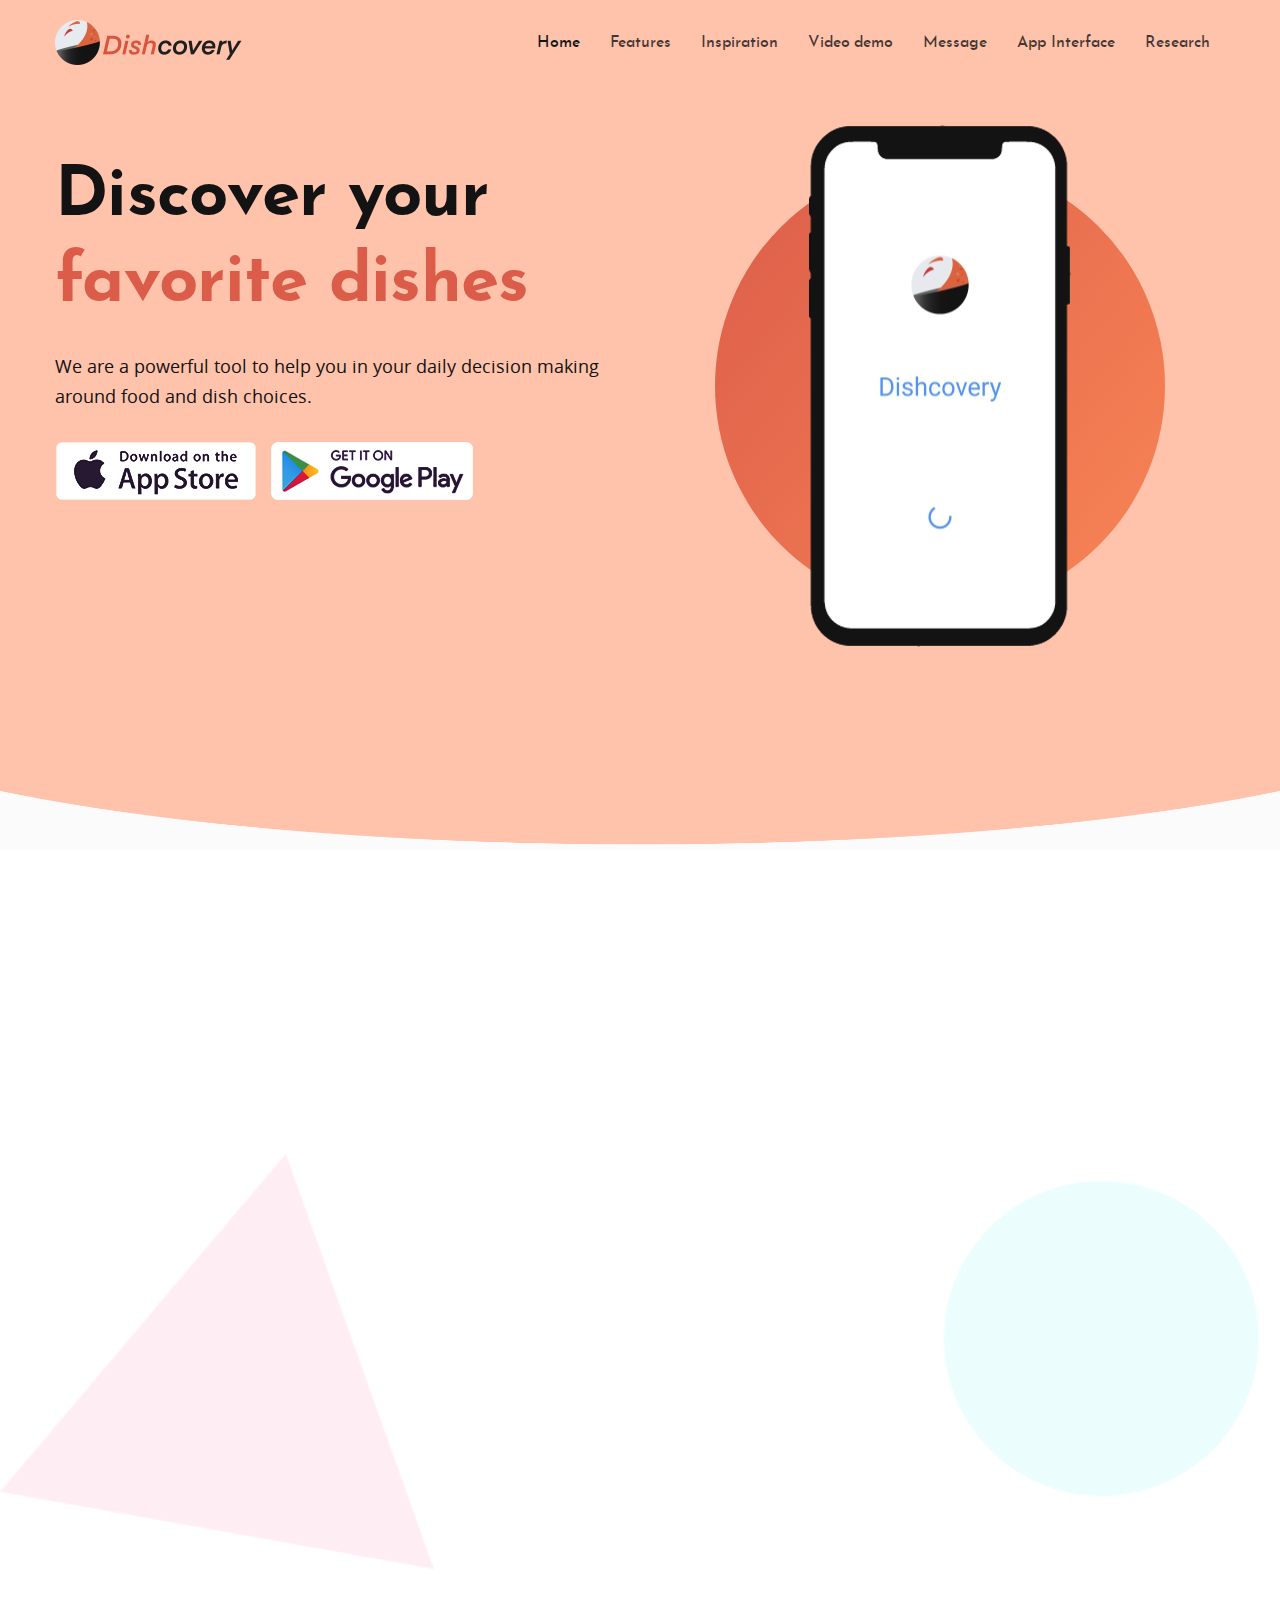
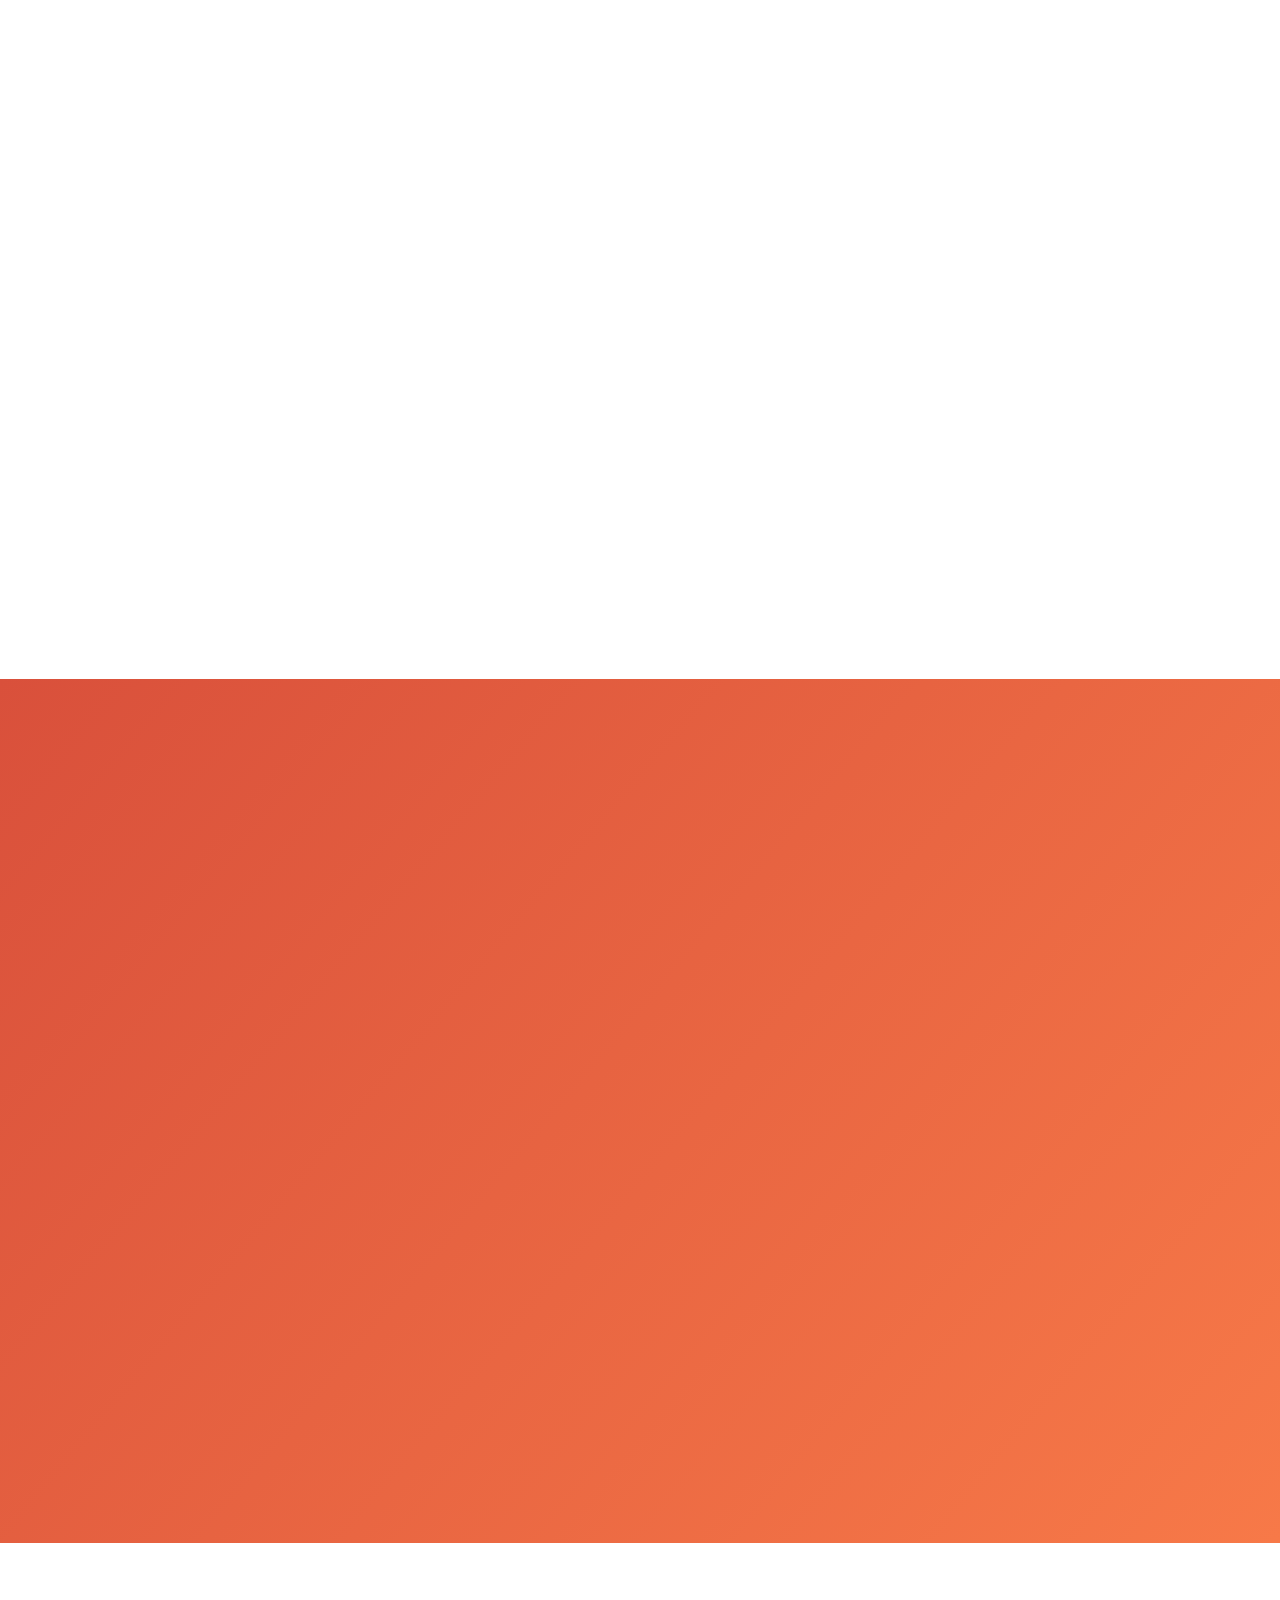
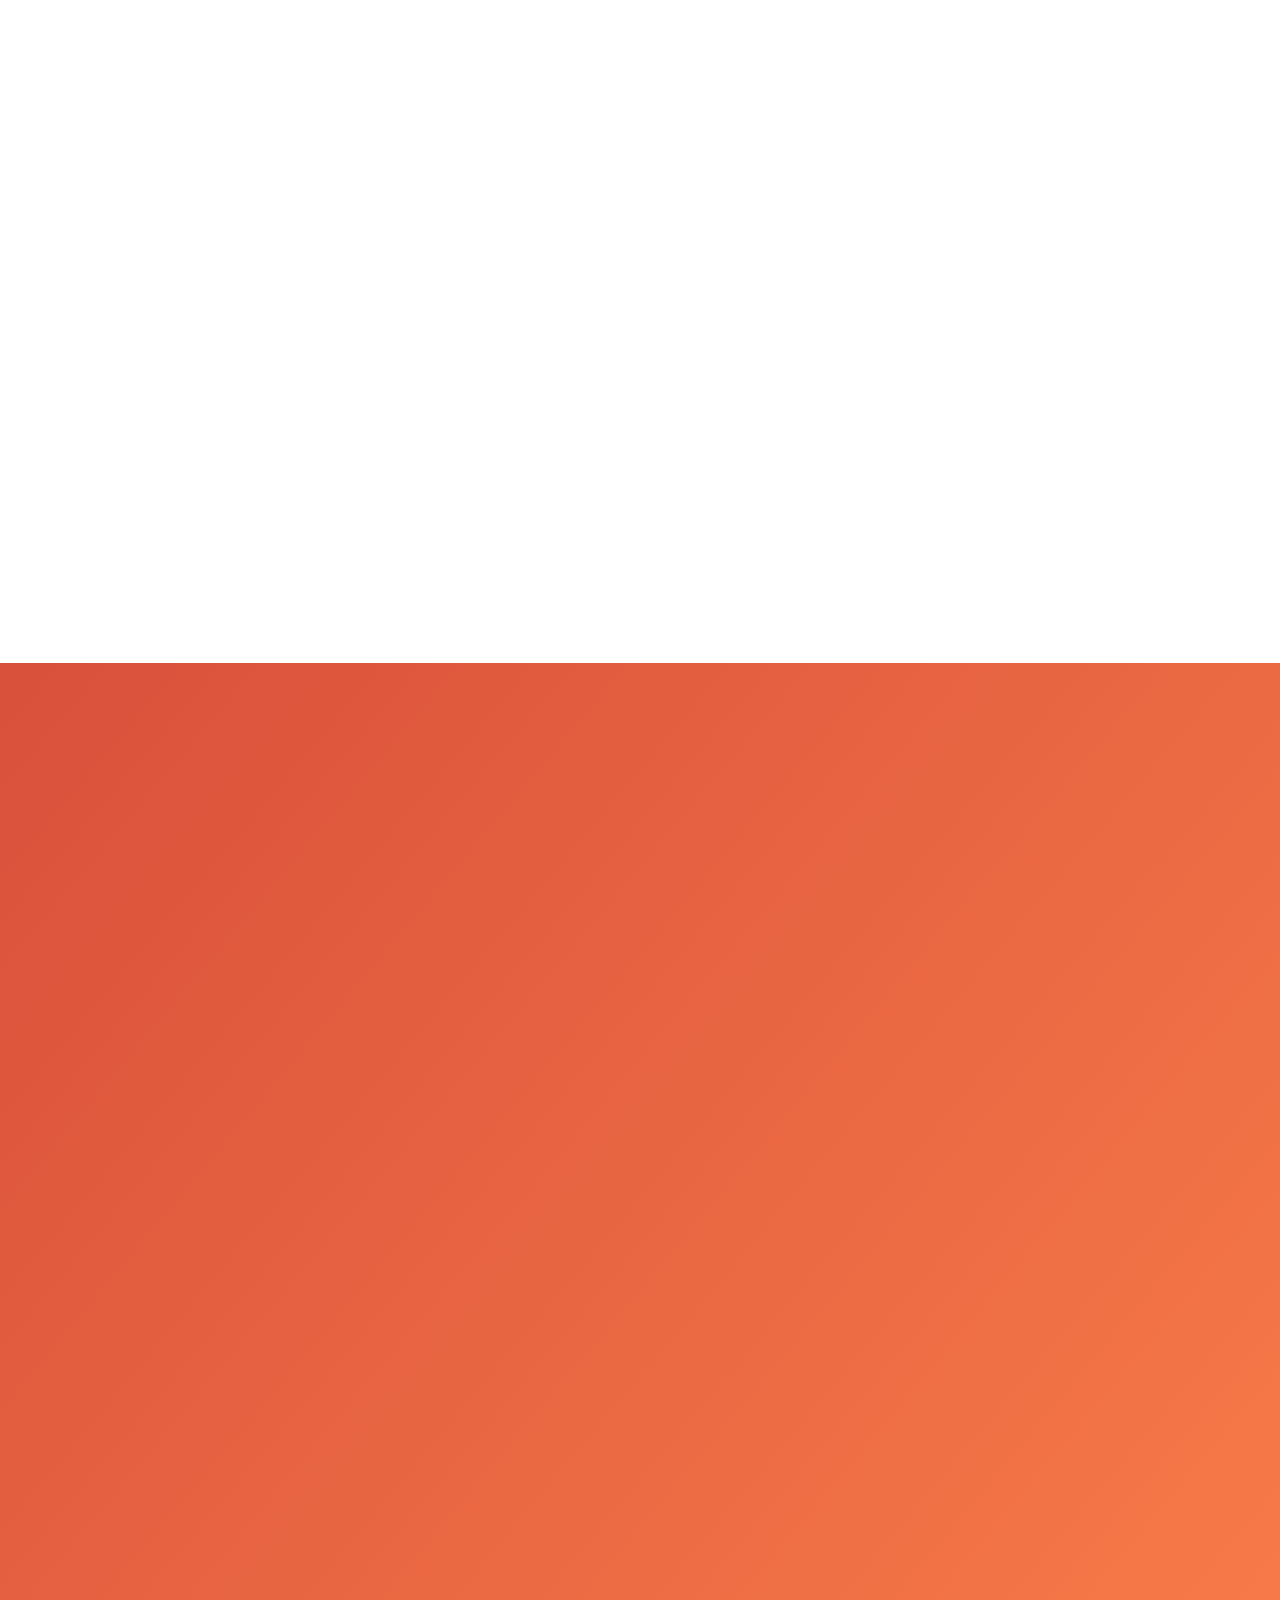
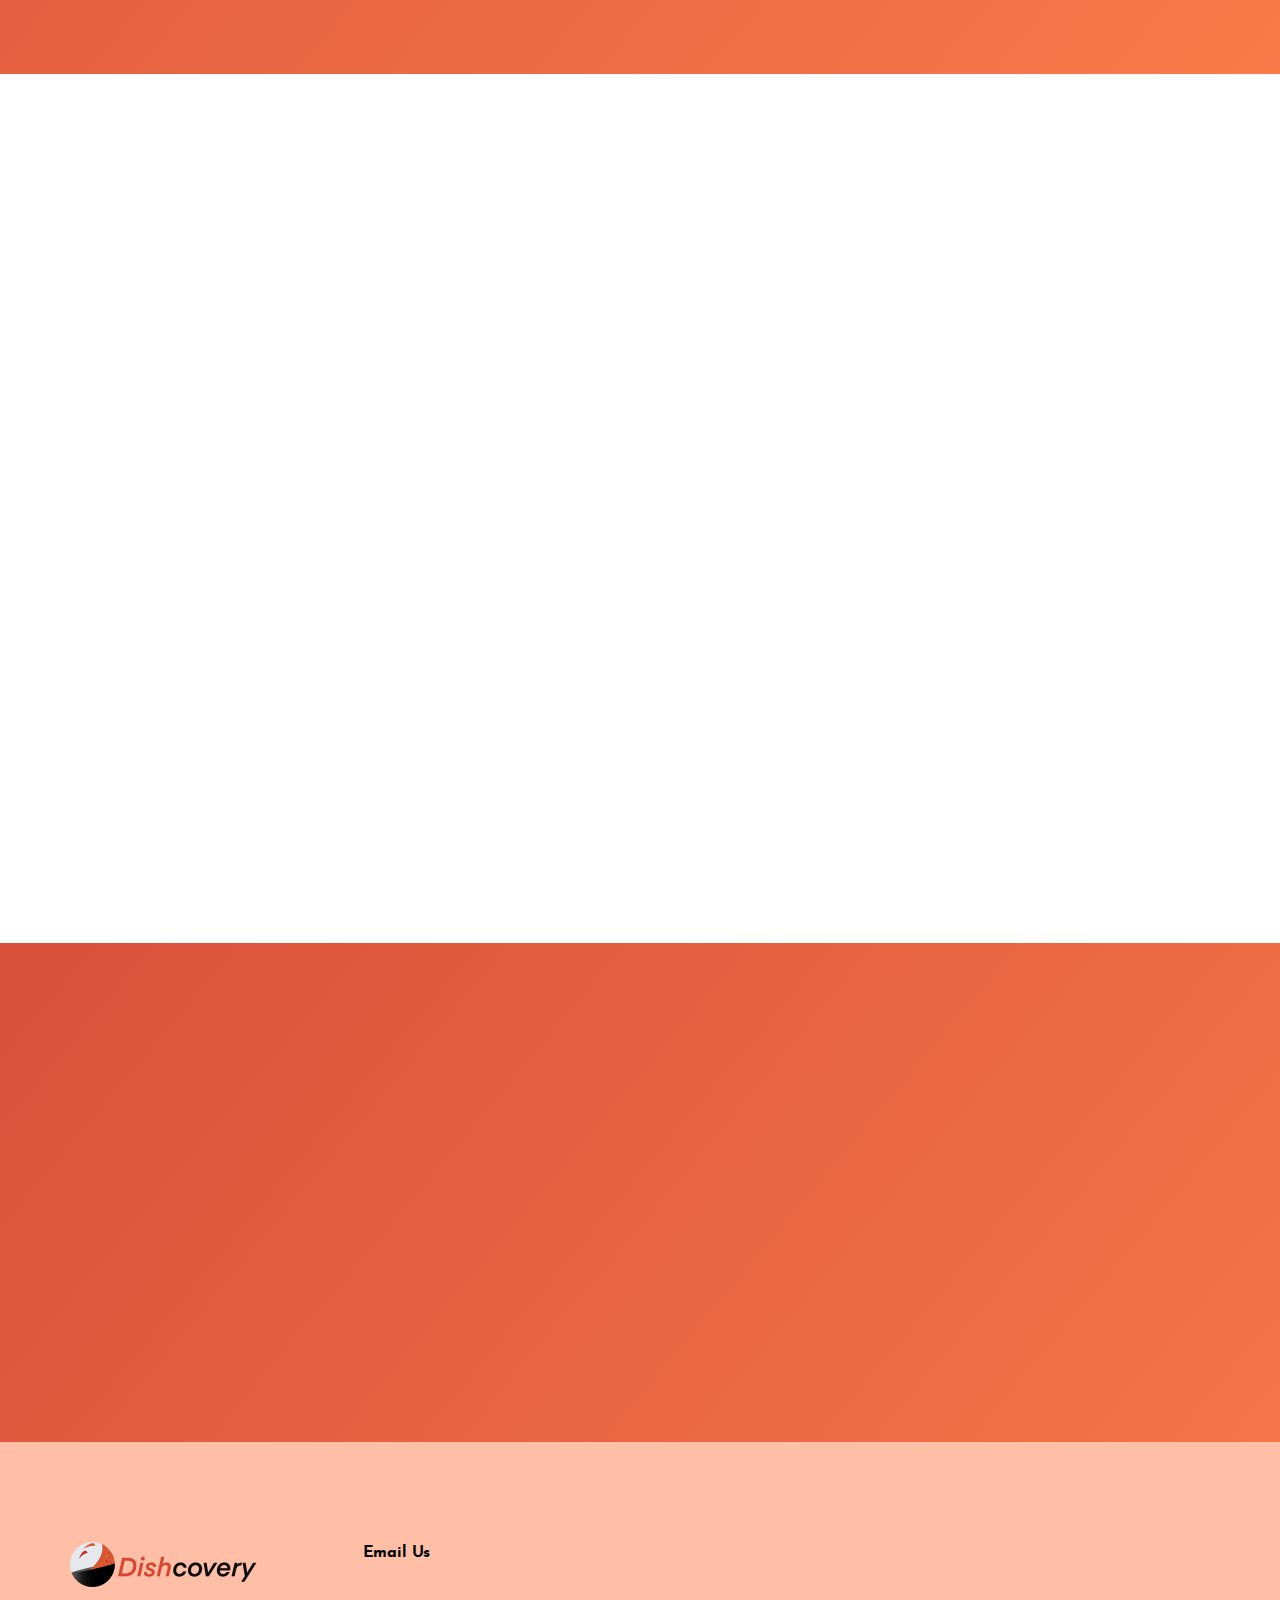
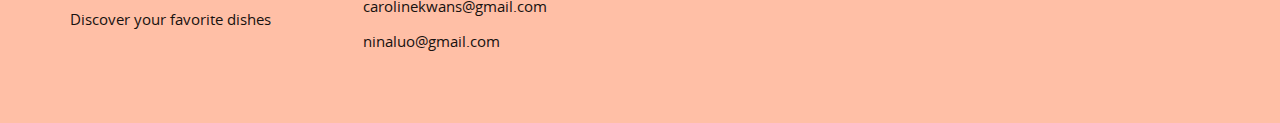
==== commit 52c59817: "Update index.html" ====
--- a/index.html
+++ b/index.html
@@ -399,34 +399,13 @@
 						<div class="spce"></div>
 						<p>Discover your favorite dishes</p>
 					</div>
-					<div class="col-md-2 col-sm-6 col-md-offset-1 res-margin">
-						<h6>Useful Links</h6>
-						<div class="spce"></div>
-						<ul>
-							<li><a href="#">About</a></li>
-							<li><a href="#">Our Team</a></li>
-							<li><a href="#">Company</a></li>
-
-						</ul>
-					</div>
-					<div class="col-md-3 col-sm-6 res-margin">
-						<h6>Support</h6>
-						<div class="spce"></div>
-						<ul>
-							<li><a href="#">Features</a></li>
-							<li><a href="#">API</a></li>
-							<li><a href="#">Customers</a></li>
-
-						</ul>
-					</div>
+					
 					<div class="col-md-3 col-sm-6">
-						<h6>Follow Us</h6>
+						<h6>Email Us</h6>
 						<div class="spce"></div>
 							<ul class="social-holder light">
-								<li><a href="#"><i class="fa fa-facebook" aria-hidden="true"></i></a></li>
-								<li><a href="#"><i class="fa fa-twitter" aria-hidden="true"></i></a></li>
-								<li><a href="#"><i class="fa fa-linkedin" aria-hidden="true"></i></a></li>
-								<li><a href="#"><i class="fa fa-google" aria-hidden="true"></i></a></li>
+								<p>carolinekwans@gmail.com</p>
+								<p>ninaluo@gmail.com</p>
 							</ul>
 					</div>
 				</div>
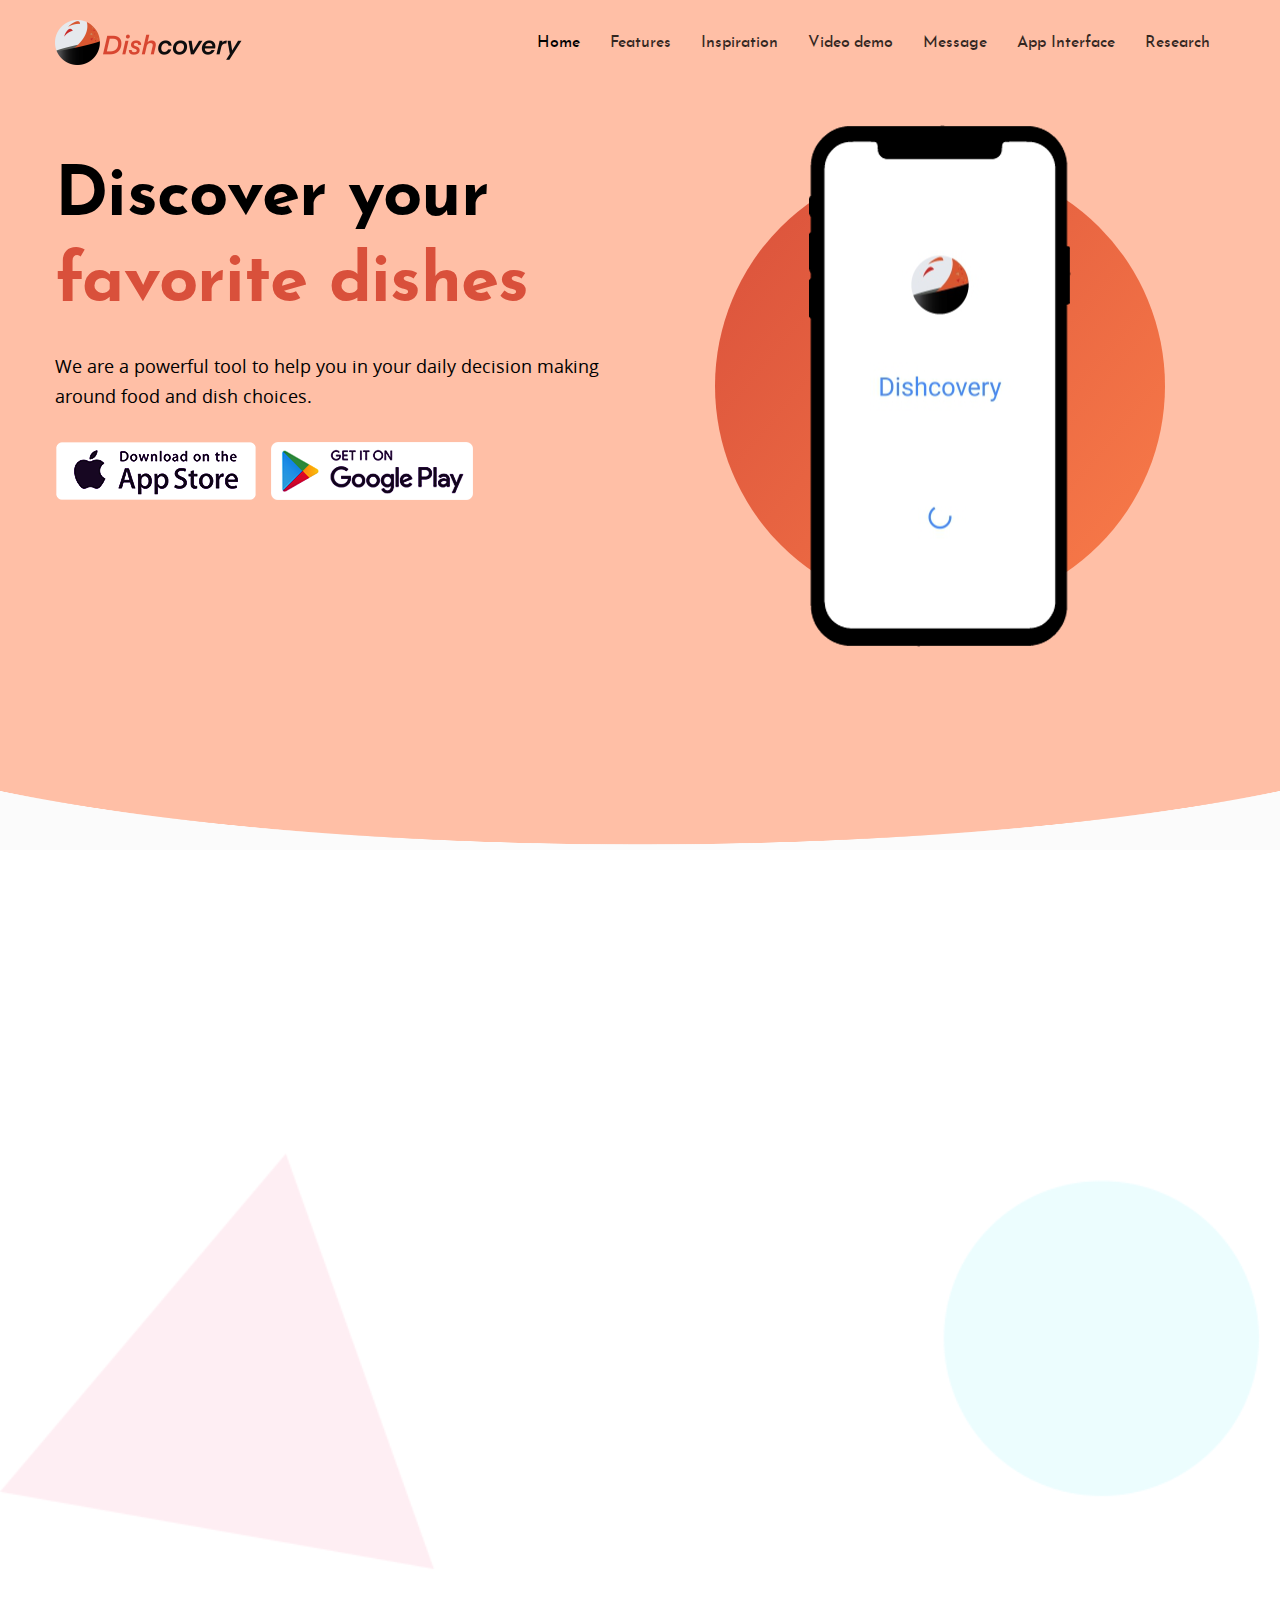
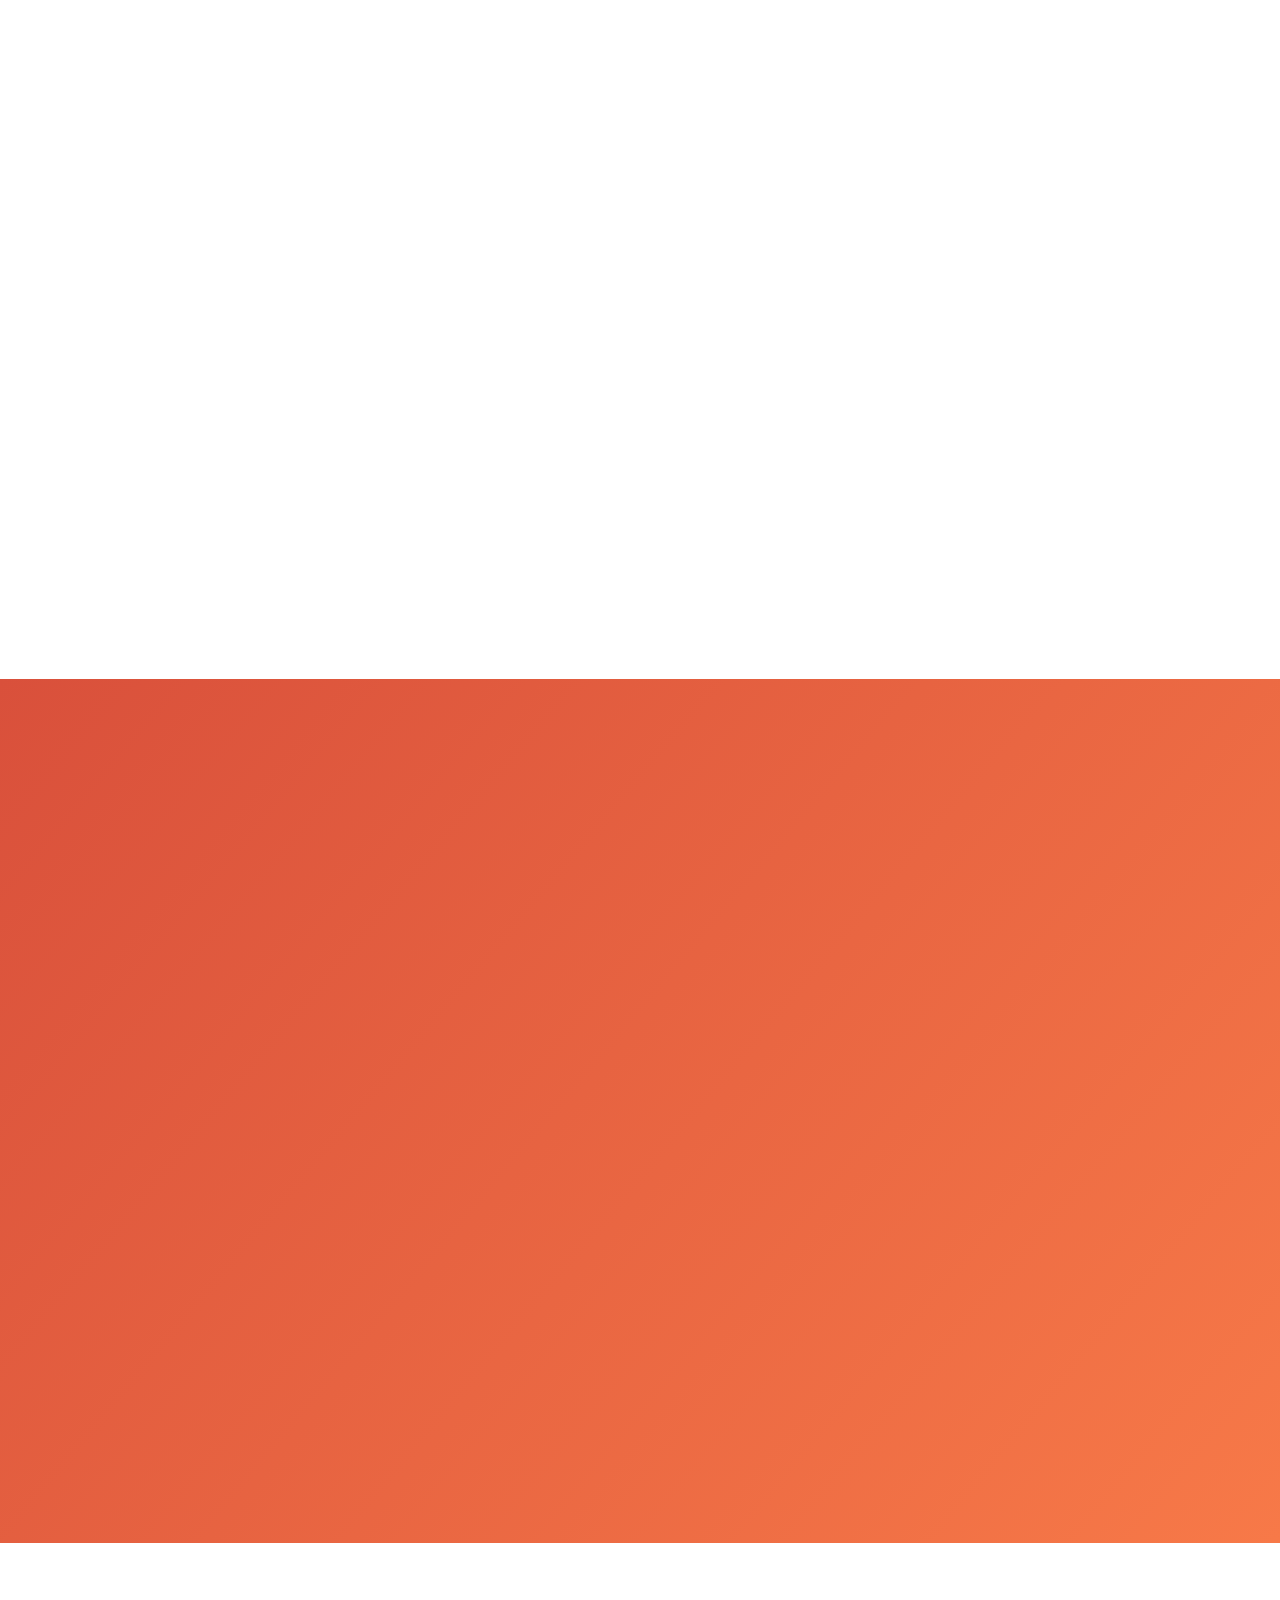
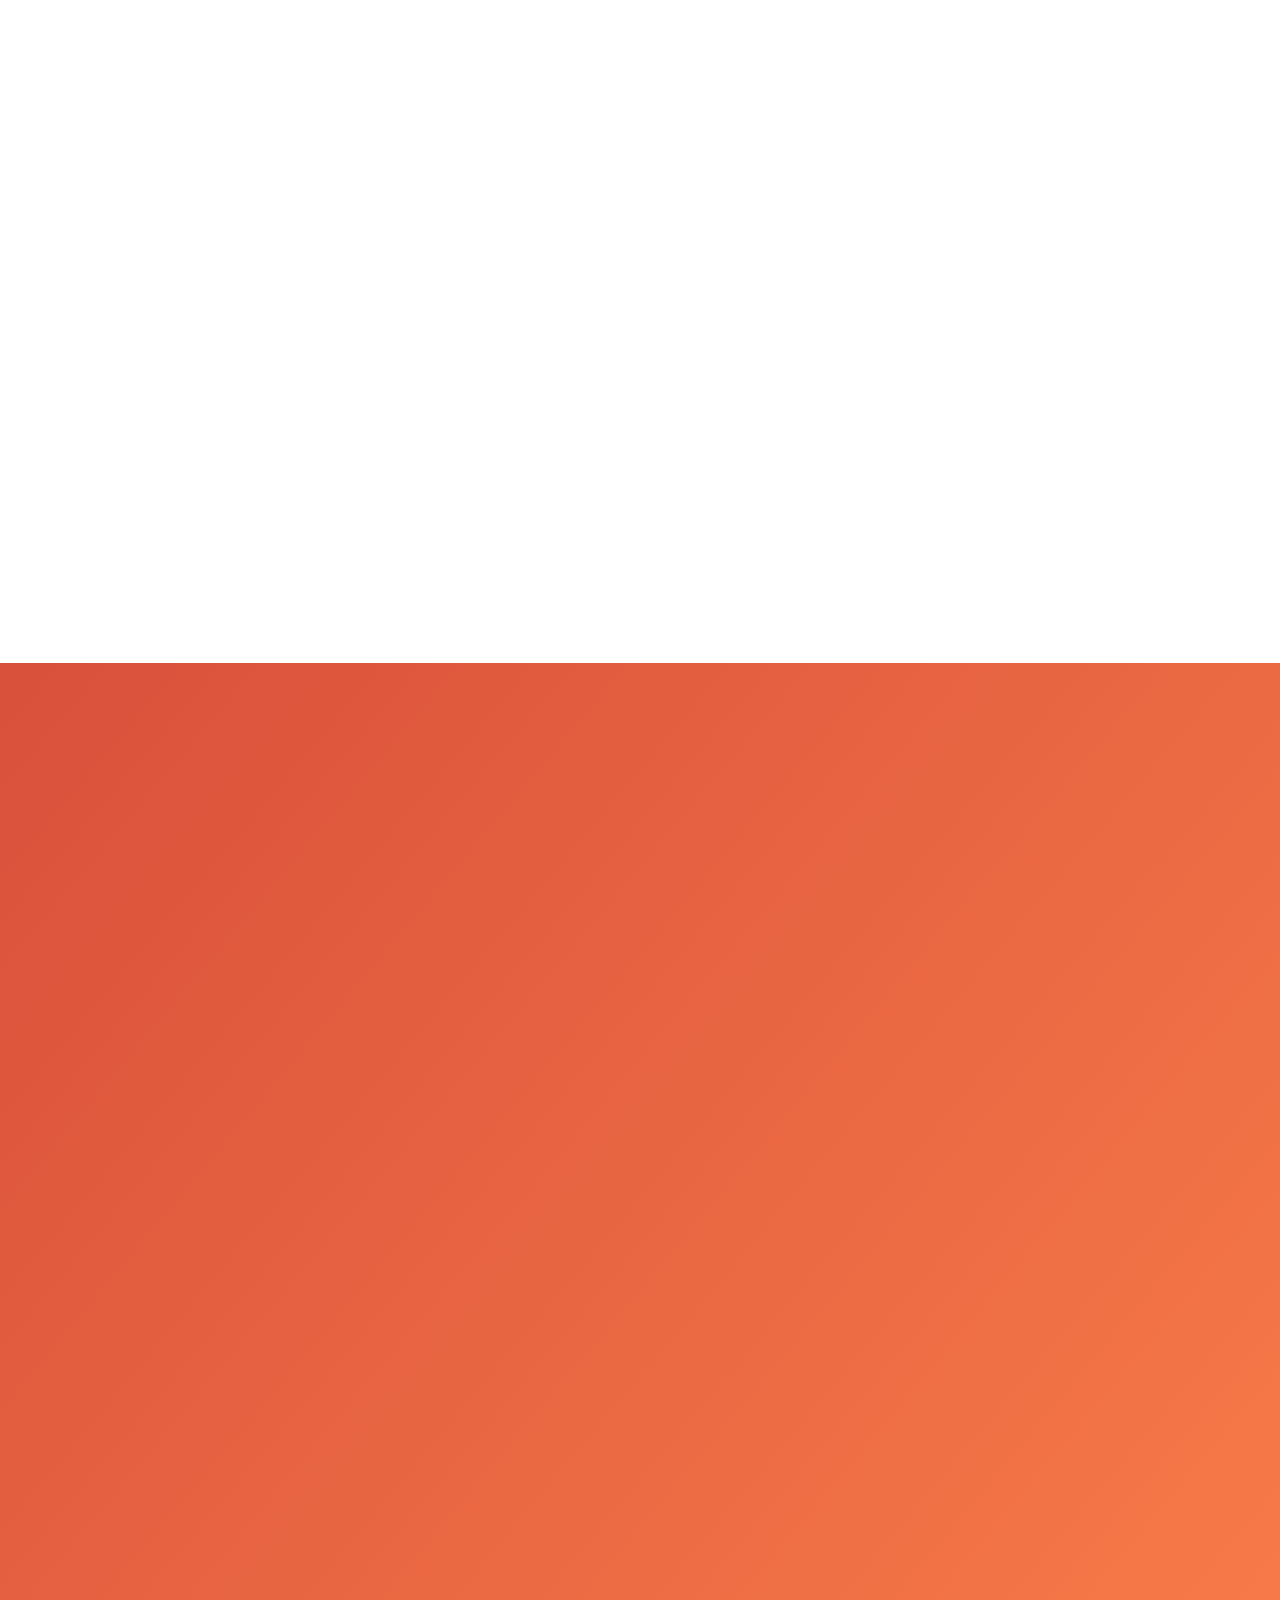
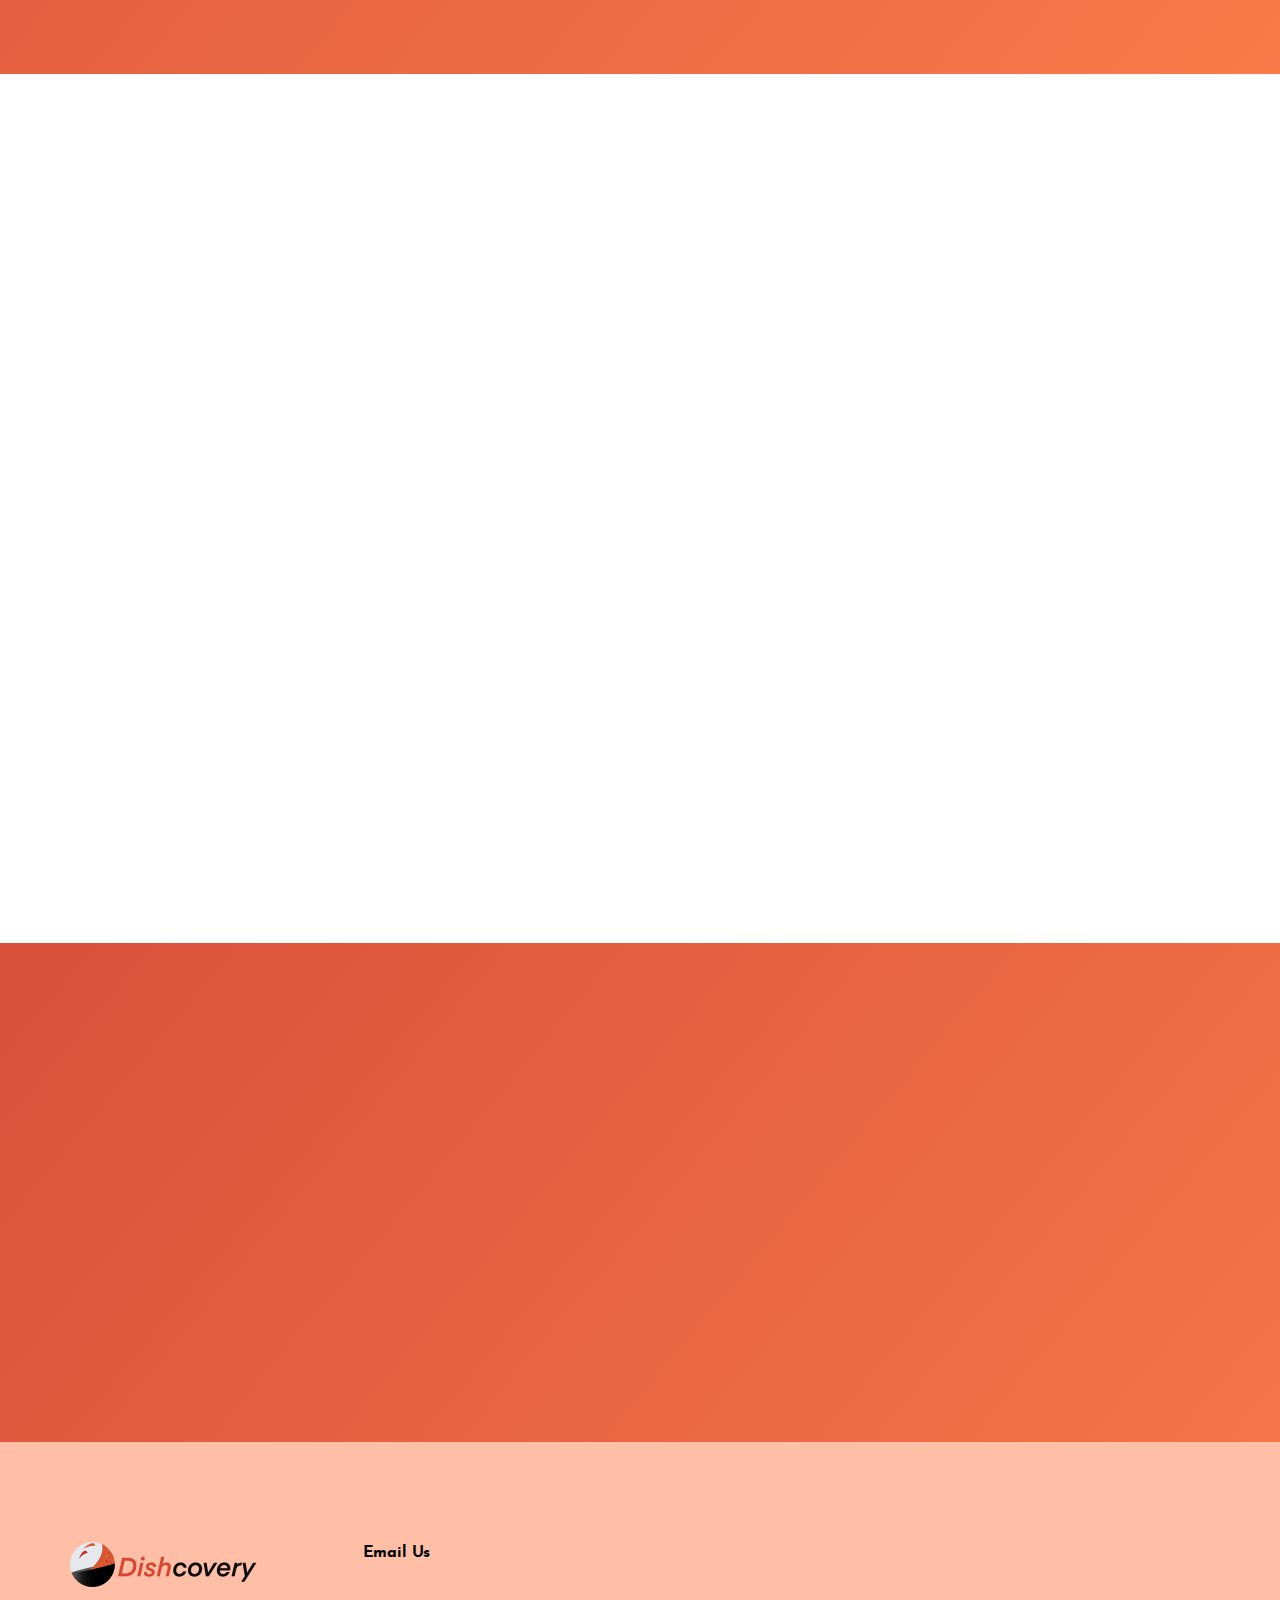
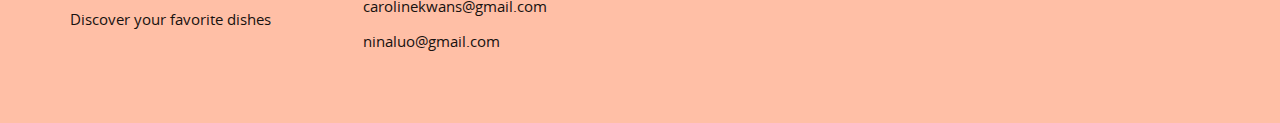
==== commit 9655beee: "Added last screenshot" ====
--- a/index.html
+++ b/index.html
@@ -371,7 +371,7 @@
 
 <!-- download-section -->
 	<section class="grdnt-yellow">
-		<div class="parallax-bg sec-pad-lg cta" style='background-image: url("image/bg-parallax-4.png")' data-stellar-background-ratio="0.5">
+		<div class="parallax-bg sec-pad-lg cta" style='background-image: url("image/Mockuplong.png")' data-stellar-background-ratio="0.5">
 			<div class="container">
 				<div class="row">
 					<div class="light grad-yellow wow animated fadeInUp" data-wow-duration="1s" data-wow-delay=".2s">
@@ -380,7 +380,7 @@
 						<div class="btn-holder">
 							<div class="btn-holder">
 								<a href="#"><img alt="" src="image/is-badge.png"></a>
-								<a href="#"><img alt="" src="image/an-badge.png"></a>
+								<a href="https://play.google.com/store/apps/details?id=com.codingminds.dishcovery"><img alt="" src="image/an-badge.png"></a>
 							</div>
 						</div>
 					</div>
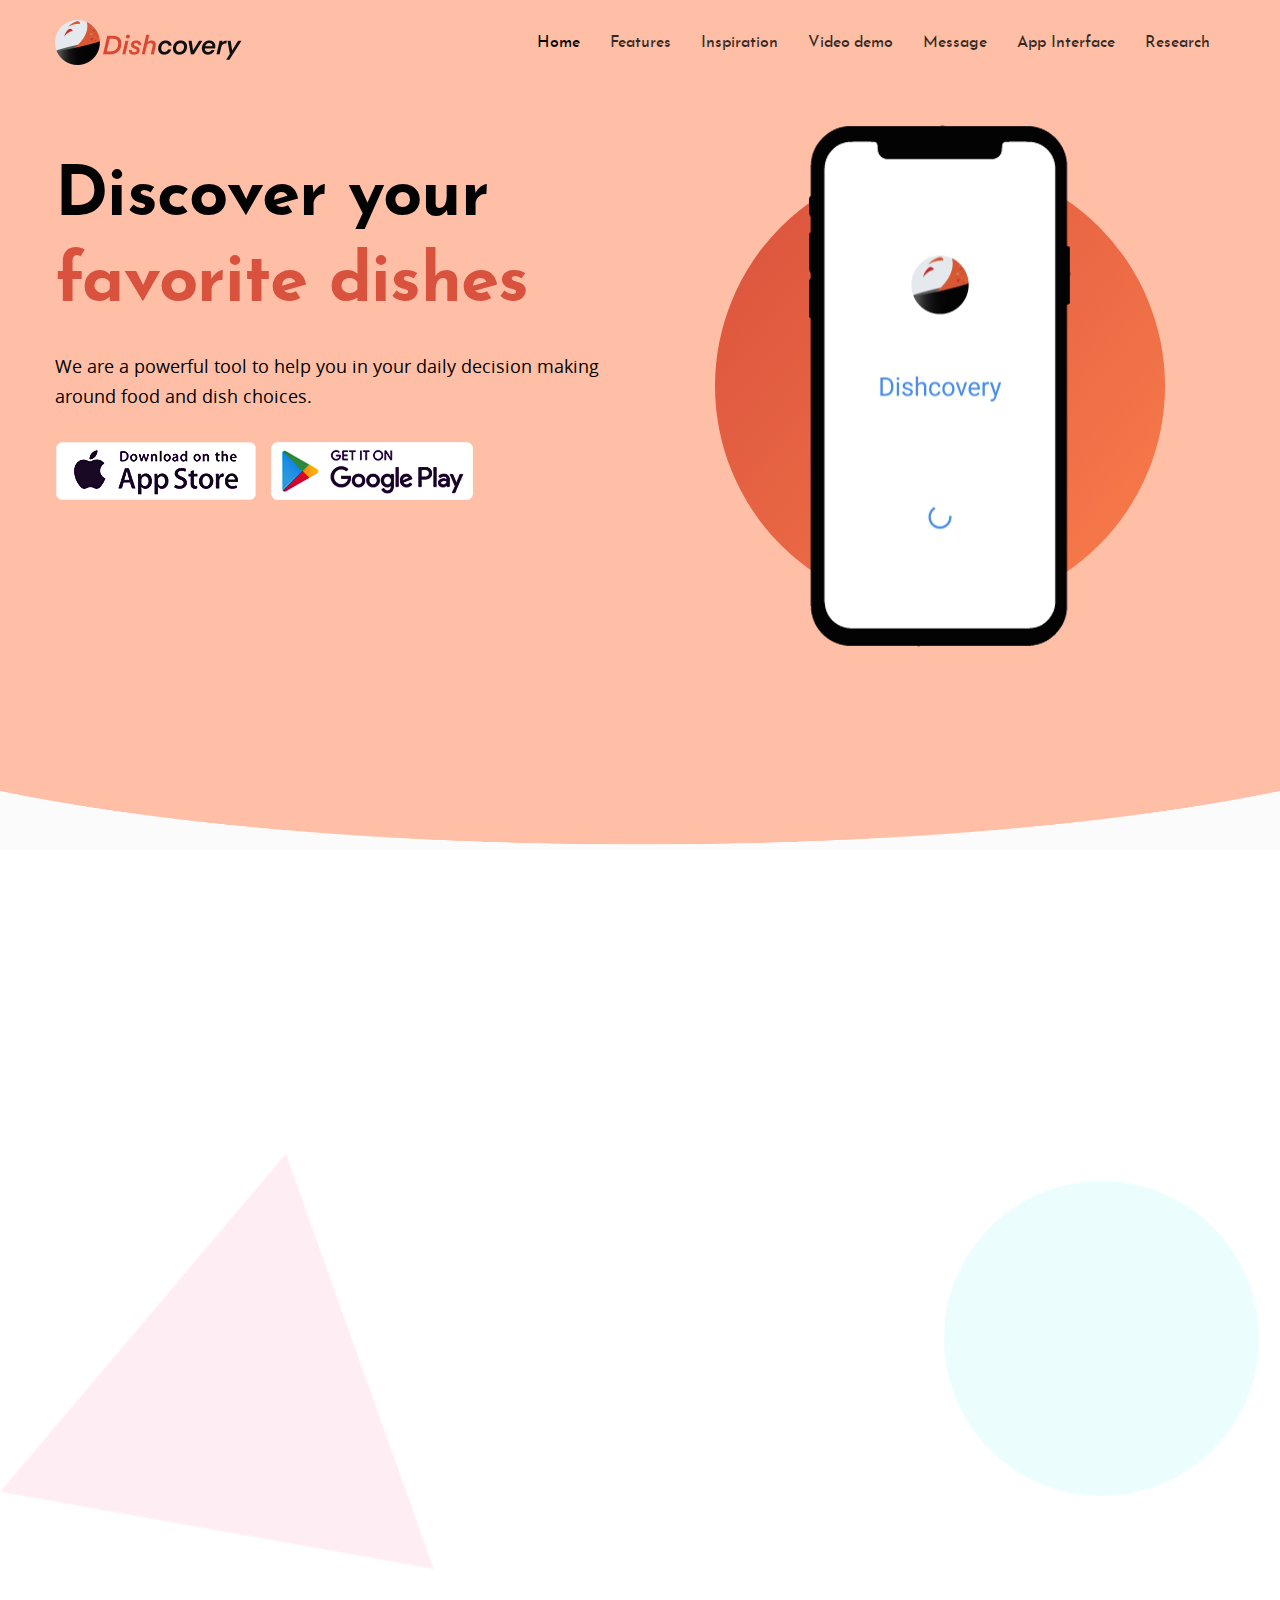
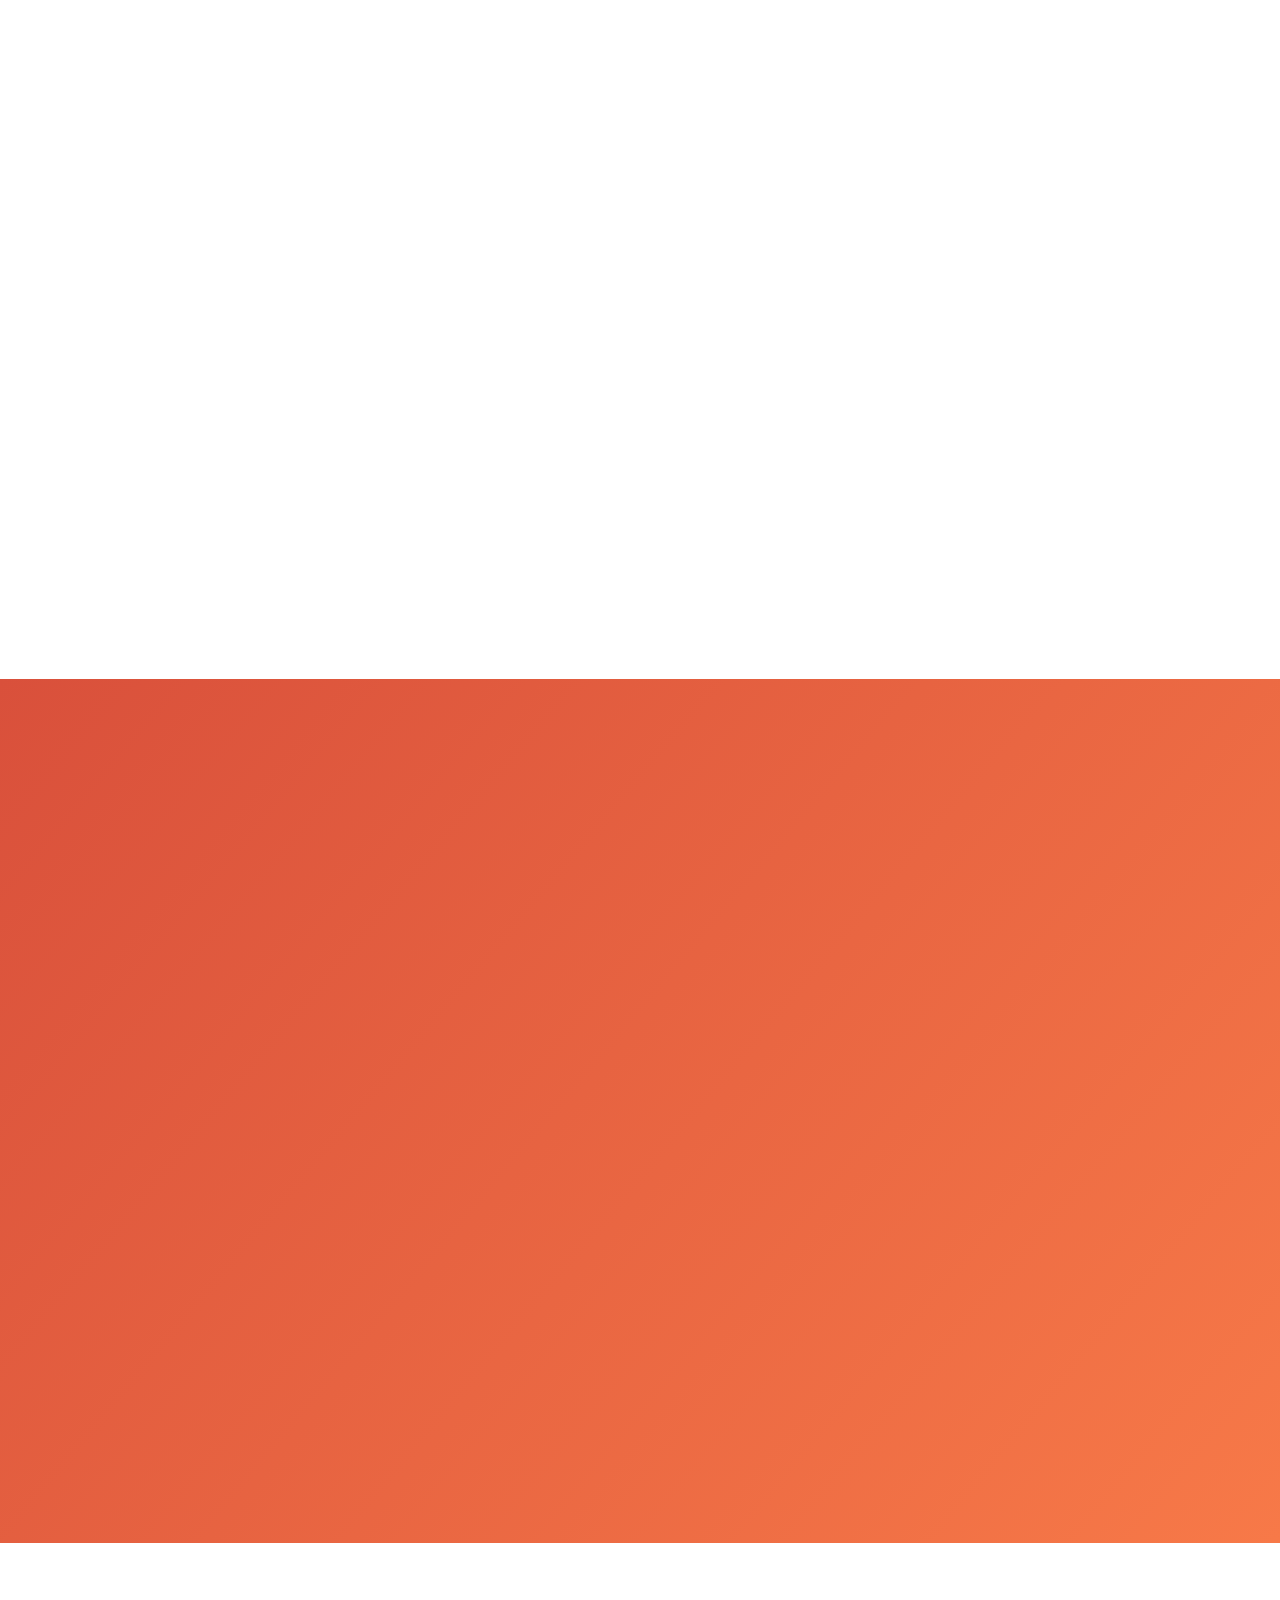
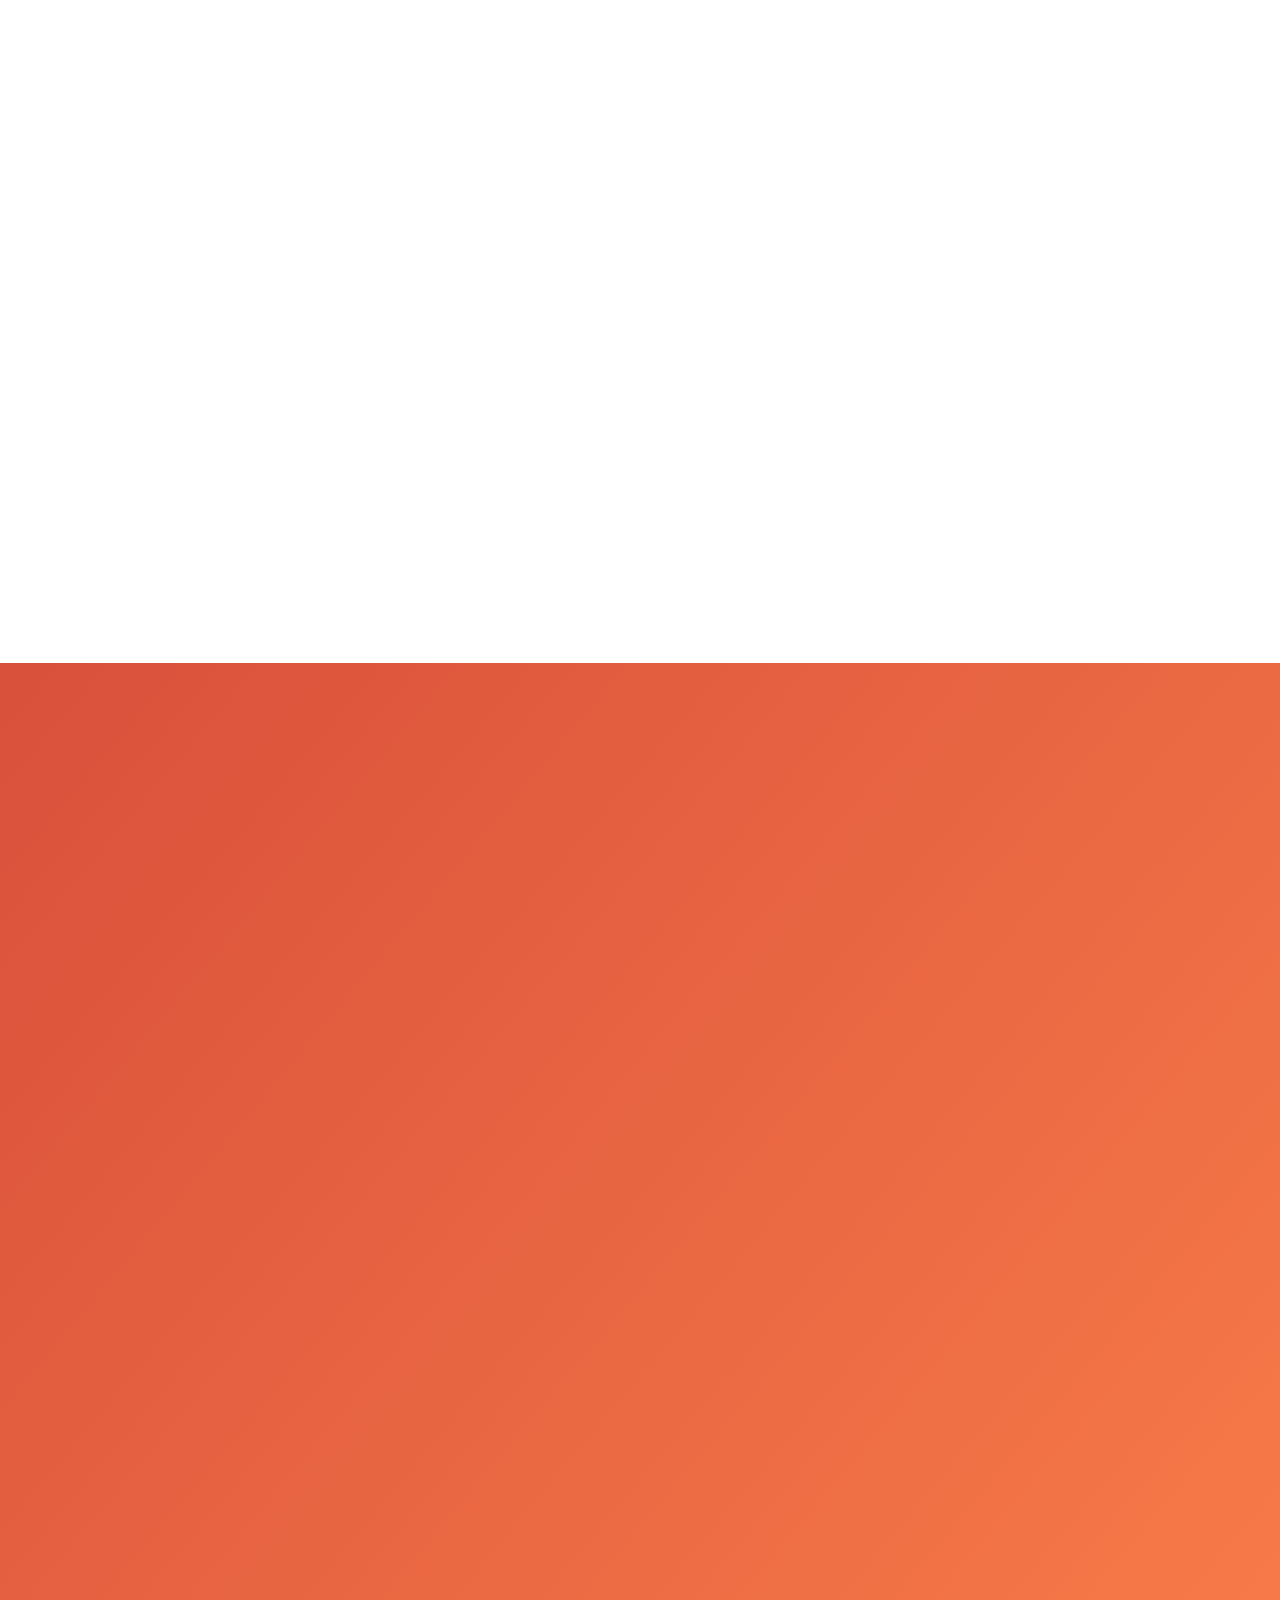
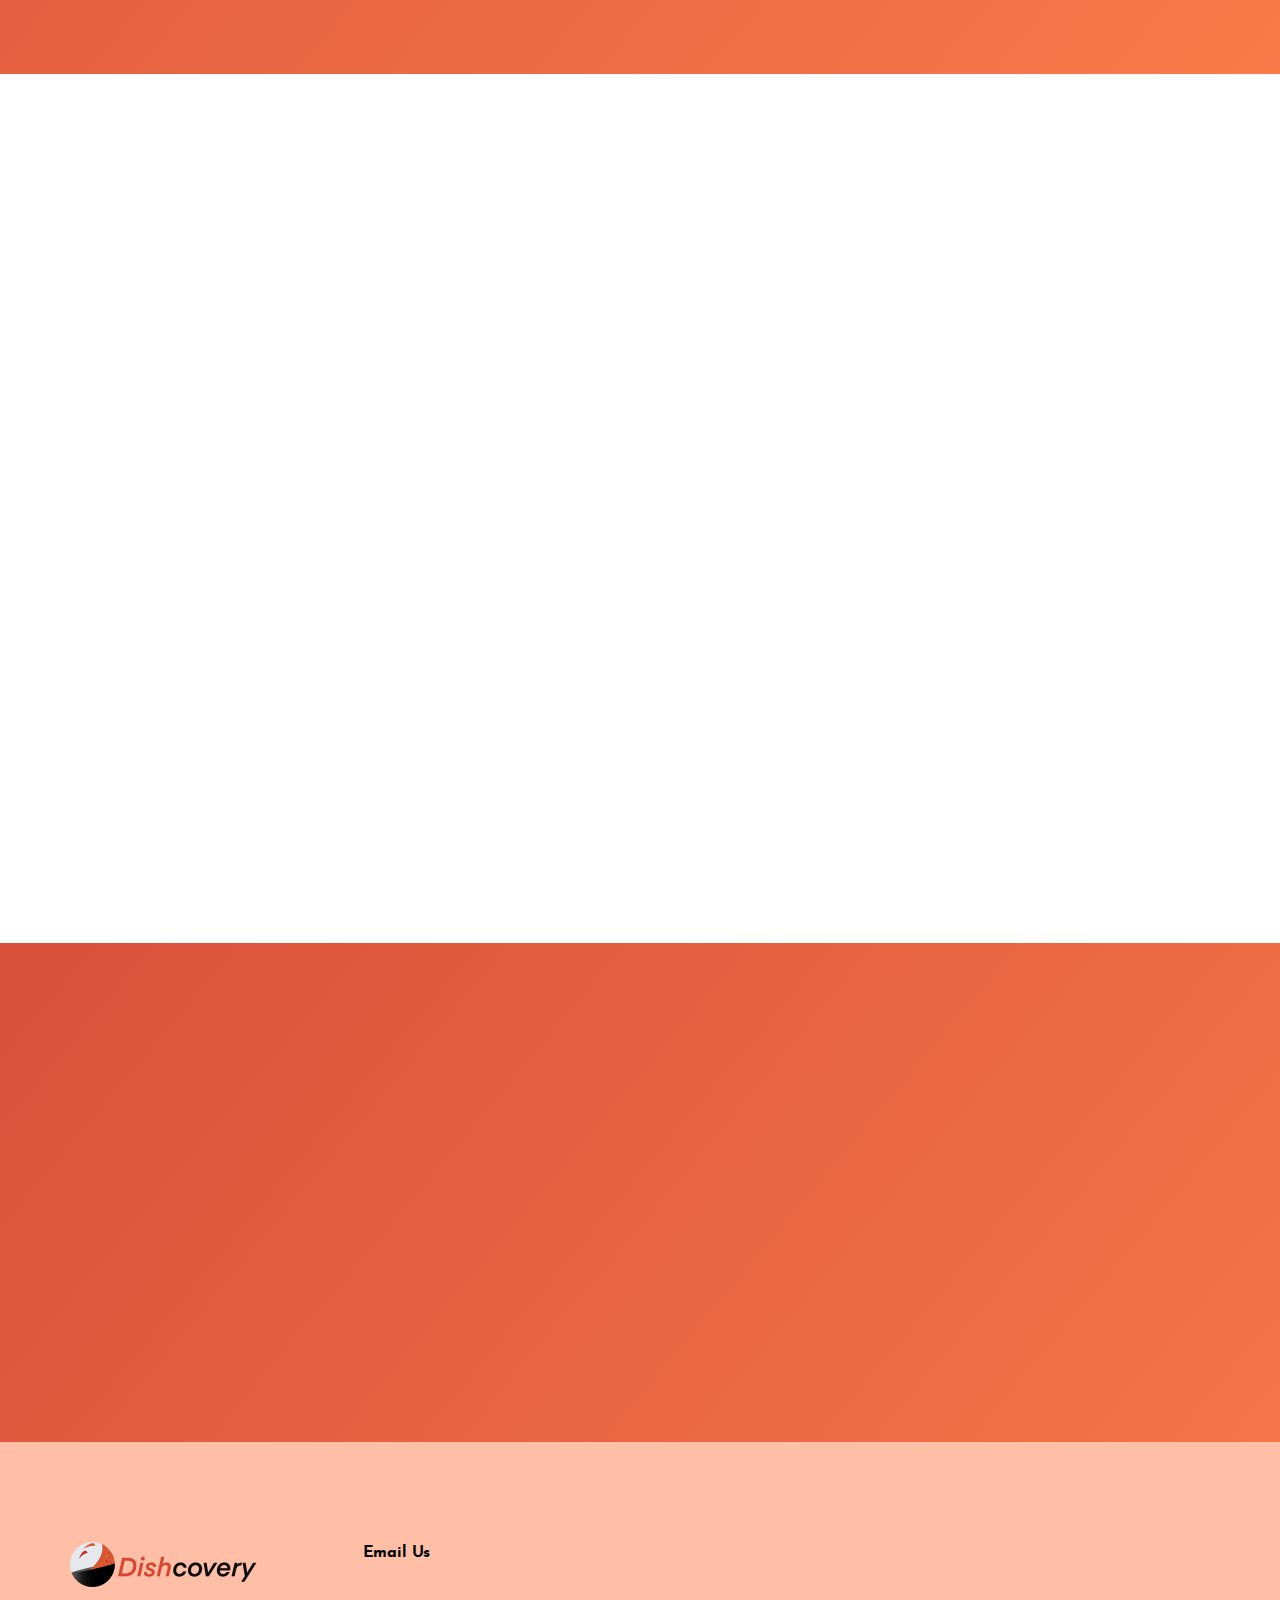
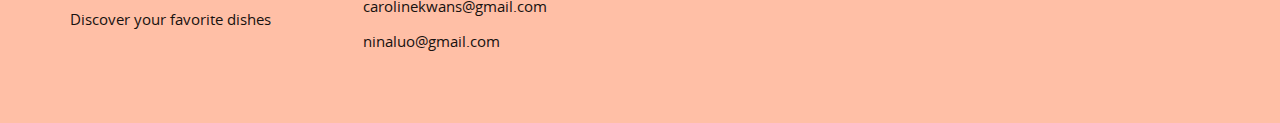
==== commit 4d376c0f: "Update index.html" ====
--- a/index.html
+++ b/index.html
@@ -204,7 +204,7 @@
 					<div class="col-sm-4 col-md-3 text-center wow animated fadeInUp" data-wow-duration="1s" data-wow-delay=".4s">
 						<img alt="" src="image/img-i.png">
 						<div class="text-center grad-yellow btn-over">
-							<a class="btn-round video" href="https://www.youtube.com/watch?v=iaj8ktgL3BY"><i class="fa fa-play clip-txt" aria-hidden="true"></i></a>
+							<a class="btn-round video" href="https://youtu.be/by_G2ykigFc"><i class="fa fa-play clip-txt" aria-hidden="true"></i></a>
 						</div>
 					</div>
 					<div class="col-md-4 col-md-offset-1 col-sm-4">
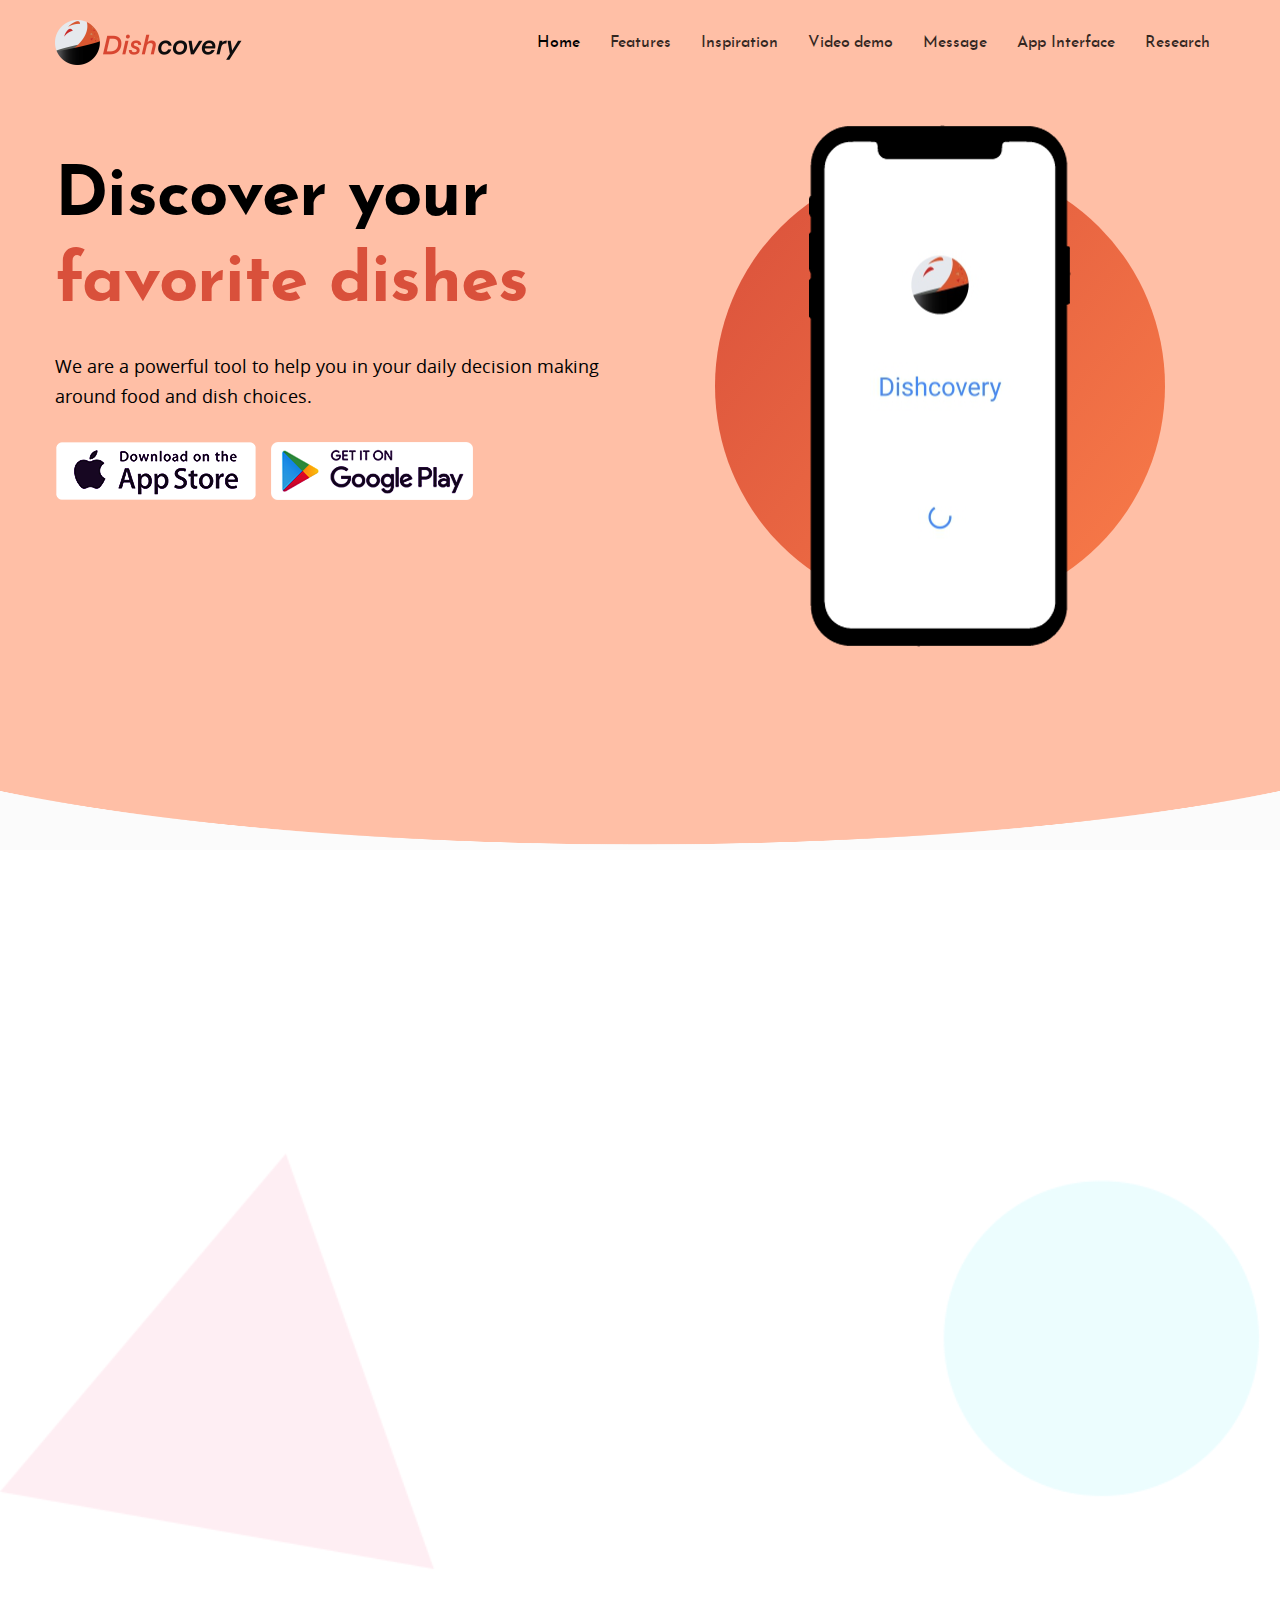
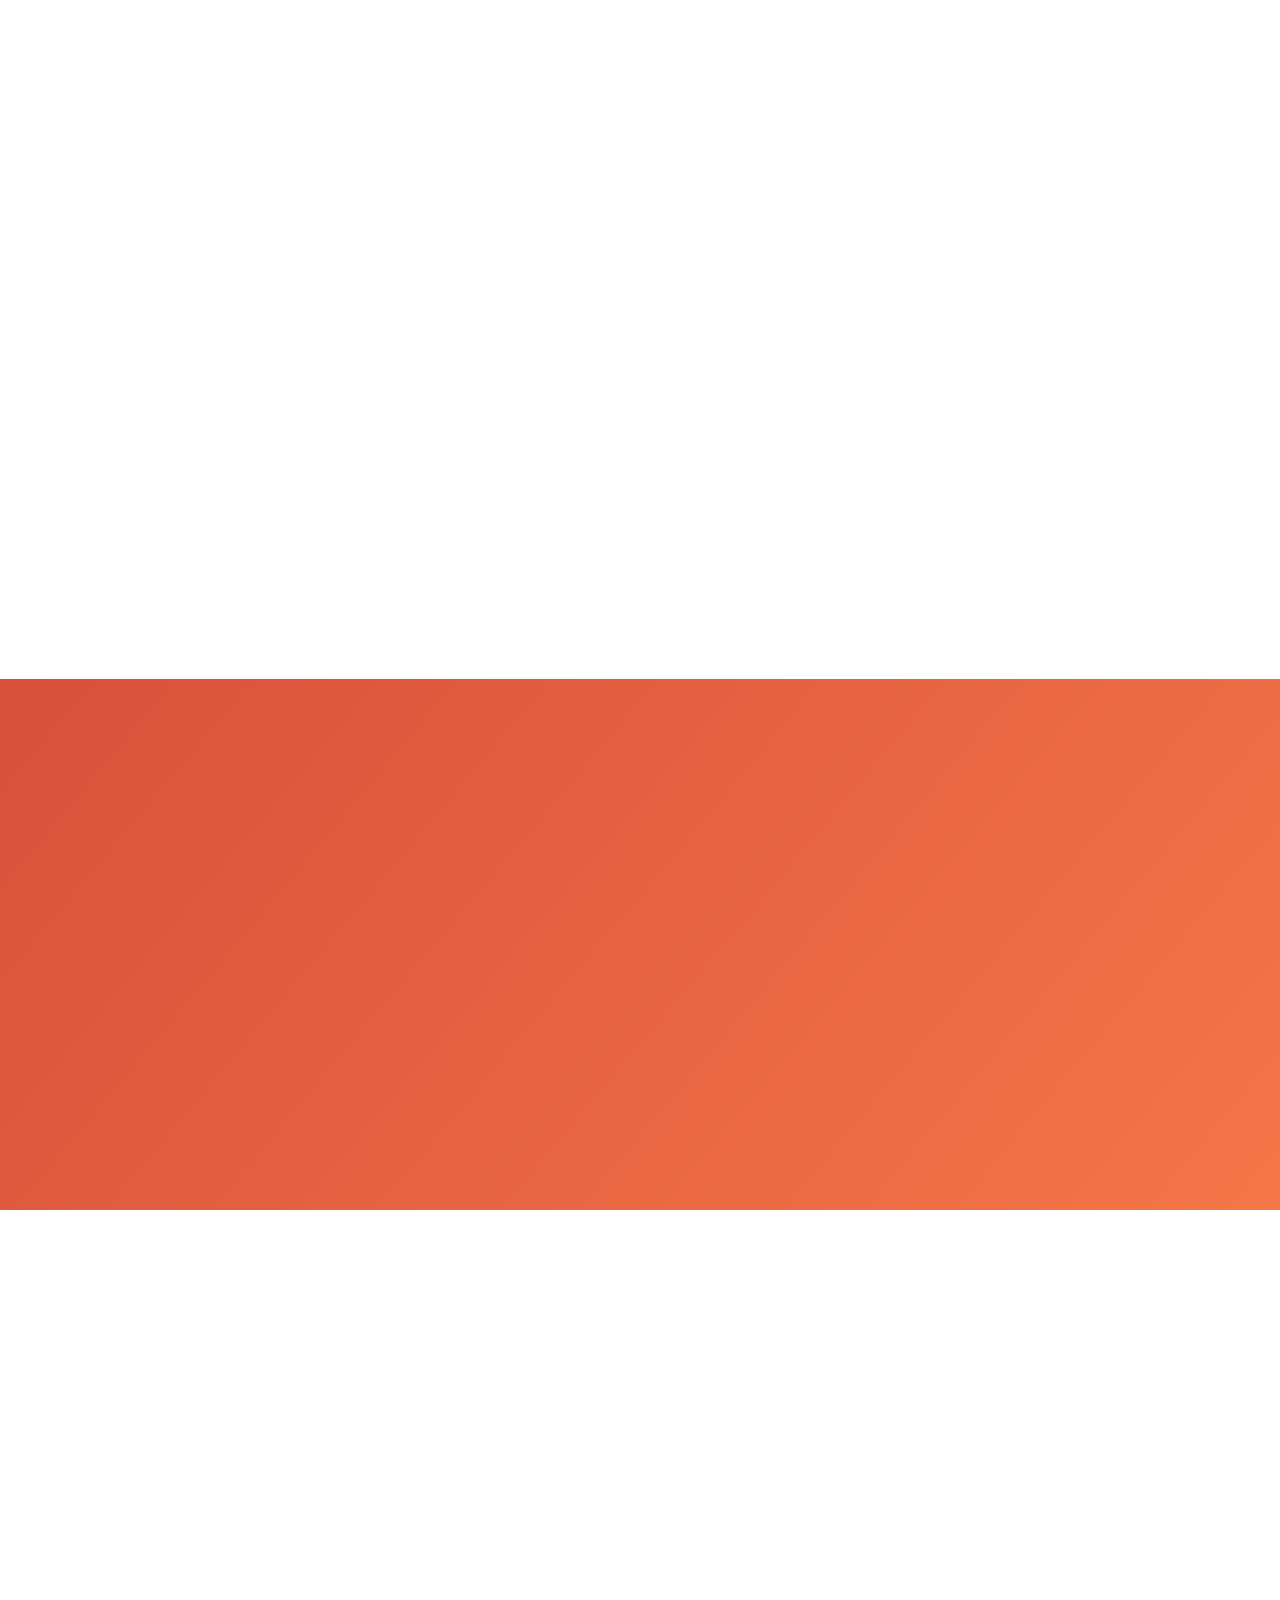
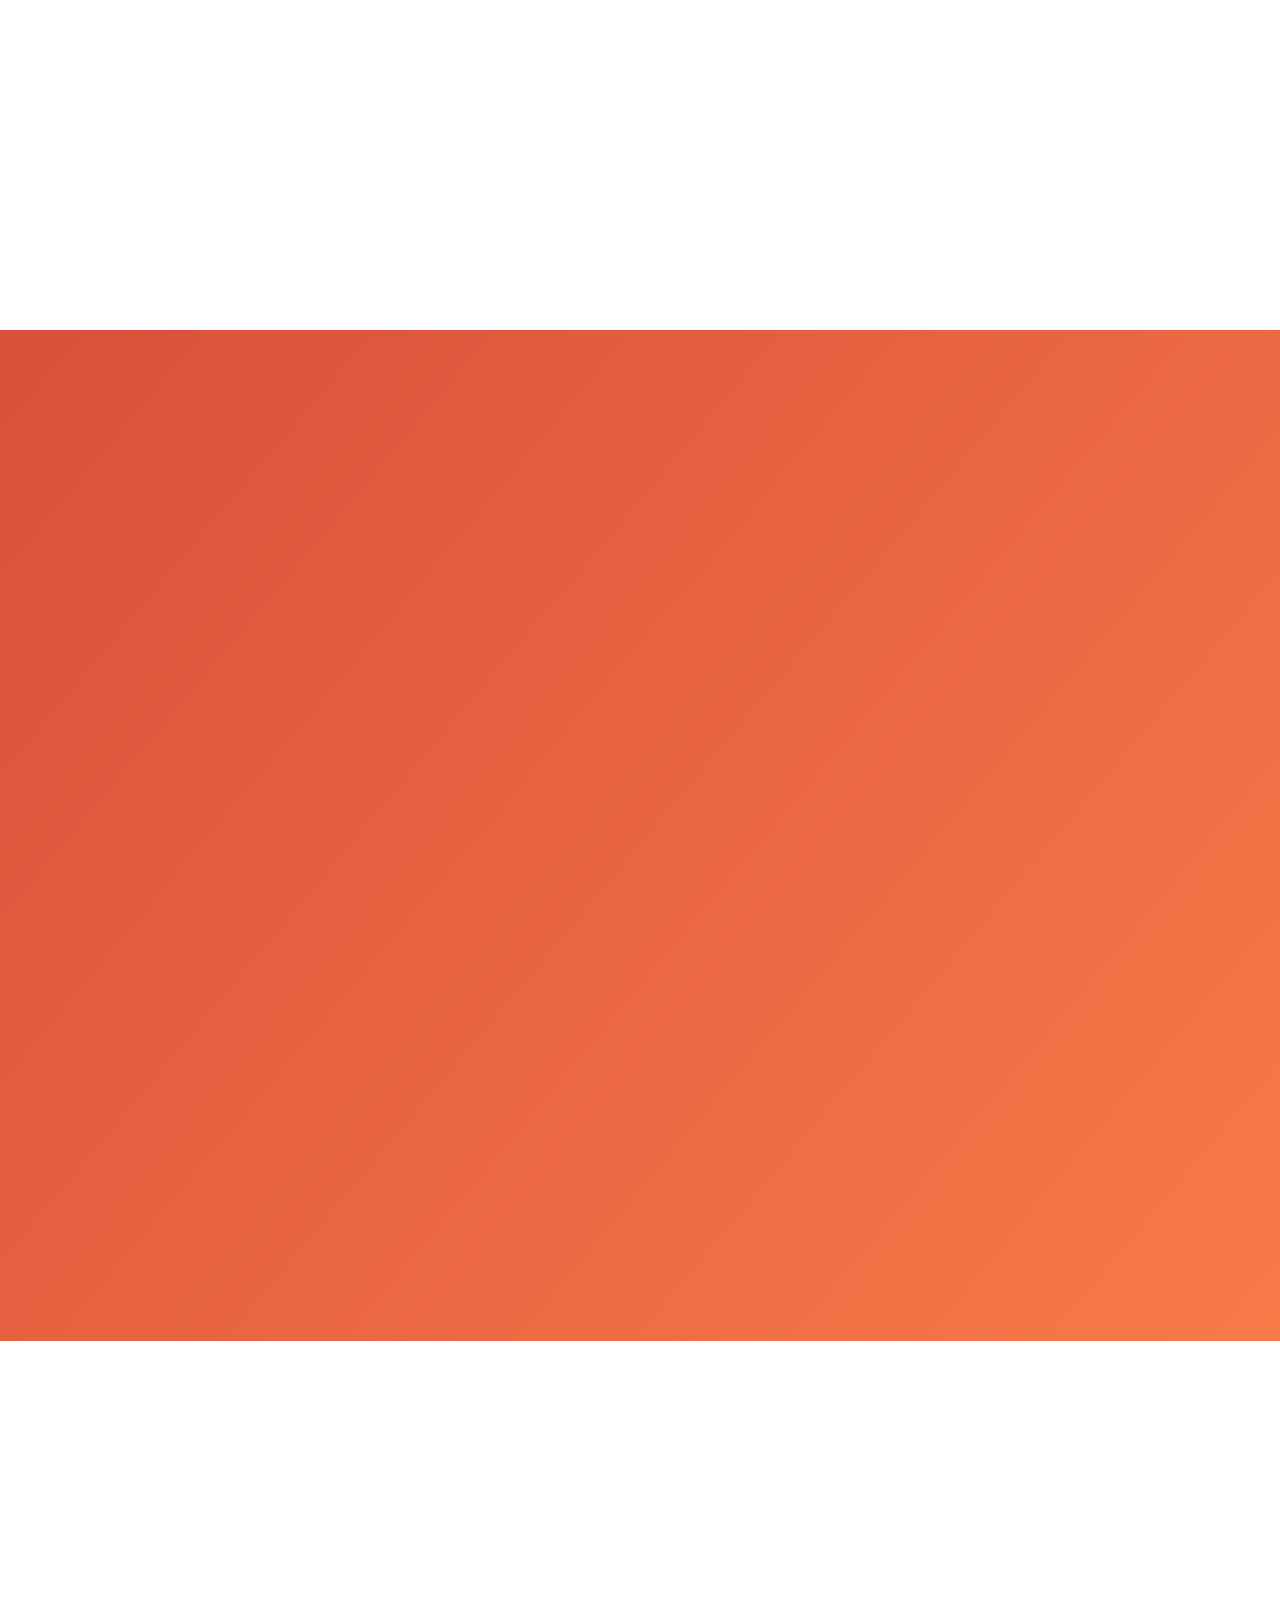
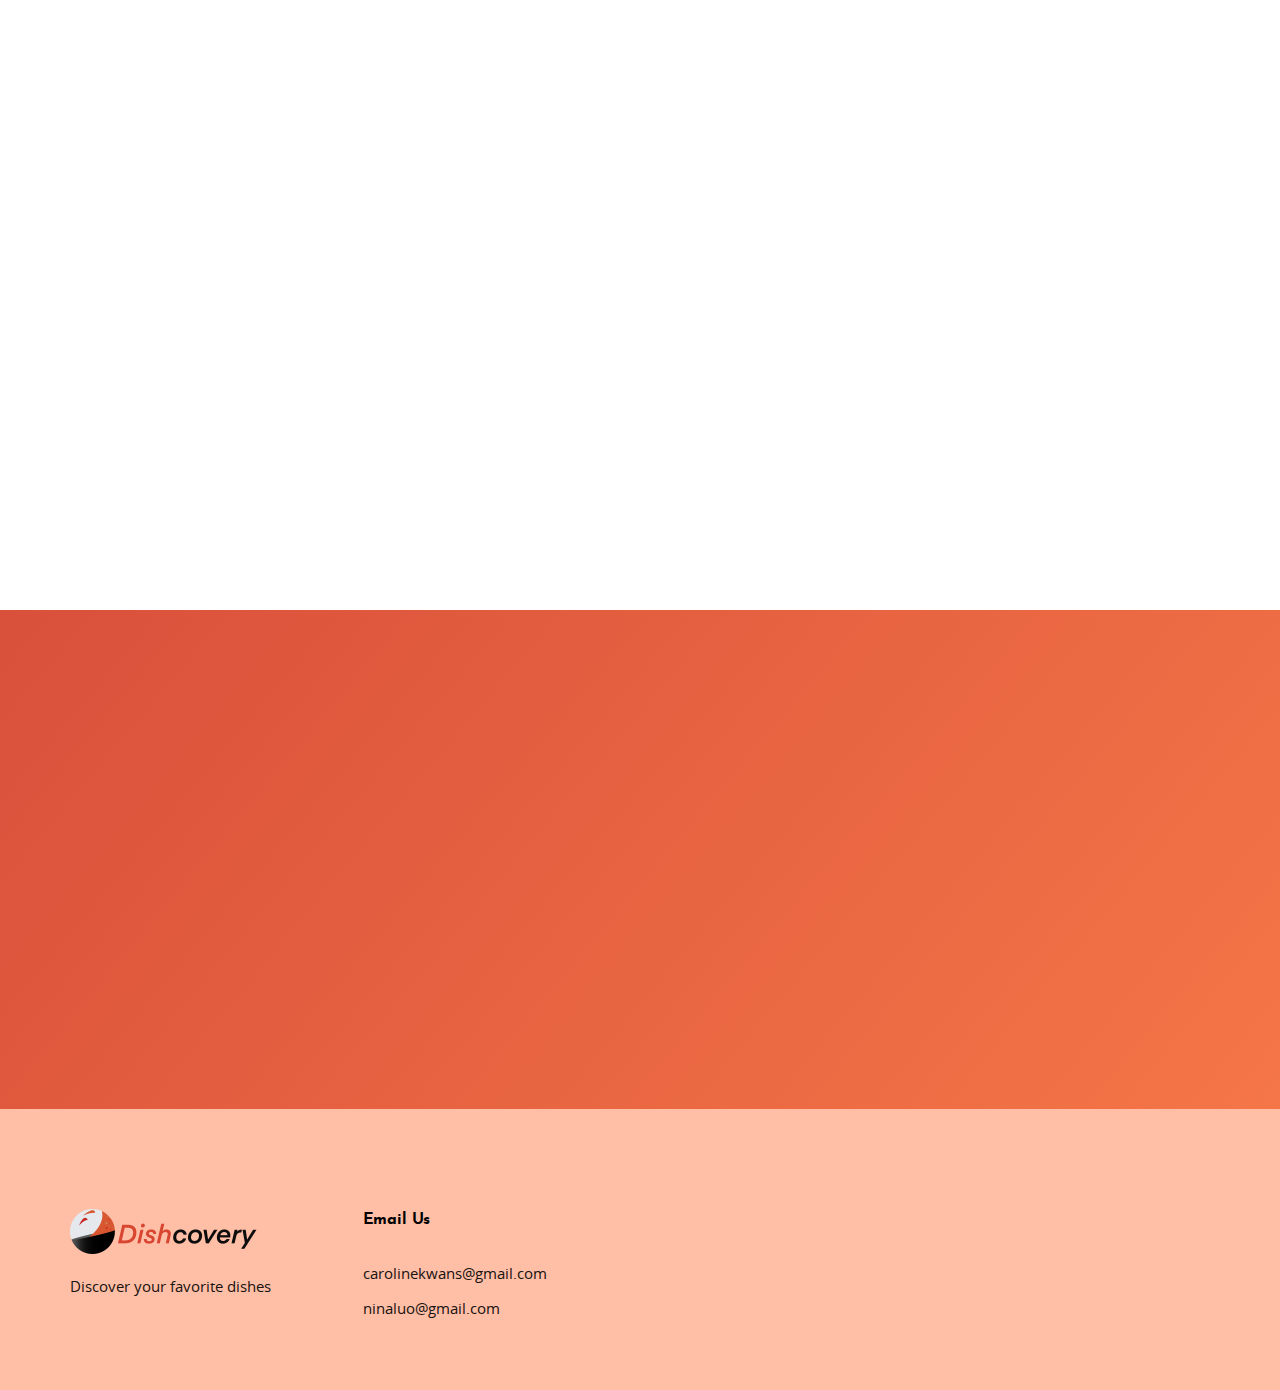
==== commit 2ecef821: "Embeded Demo Video" ====
--- a/index.html
+++ b/index.html
@@ -193,7 +193,7 @@
 		<div class="container">
 			<div class="row">
 				<div class="flx-container res-center-sm align-flx-center flx-off-sm row">
-					<div class="col-sm-4 res-margin-sm wow animated fadeInUp" data-wow-duration="1s" data-wow-delay=".2s">
+					<div class="col-sm-5 res-margin-sm wow animated fadeInUp" data-wow-duration="1s" data-wow-delay=".2s">
 						<div class="text">
 							<h3>Discover Dishcovery</h3>
 							<div class="spce"></div>
@@ -202,9 +202,10 @@
 						</div>
 					</div>
 					<div class="col-sm-4 col-md-3 text-center wow animated fadeInUp" data-wow-duration="1s" data-wow-delay=".4s">
-						<img alt="" src="image/img-i.png">
+						<img alt="" src="image/placeholder.png">
 						<div class="text-center grad-yellow btn-over">
-							<a class="btn-round video" href="https://youtu.be/by_G2ykigFc"><i class="fa fa-play clip-txt" aria-hidden="true"></i></a>
+							<iframe width="448" height="252" src="https://www.youtube.com/embed/by_G2ykigFc" frameborder="0" allow="accelerometer; autoplay; clipboard-write; encrypted-media; gyroscope; picture-in-picture" allowfullscreen></iframe>
+							
 						</div>
 					</div>
 					<div class="col-md-4 col-md-offset-1 col-sm-4">
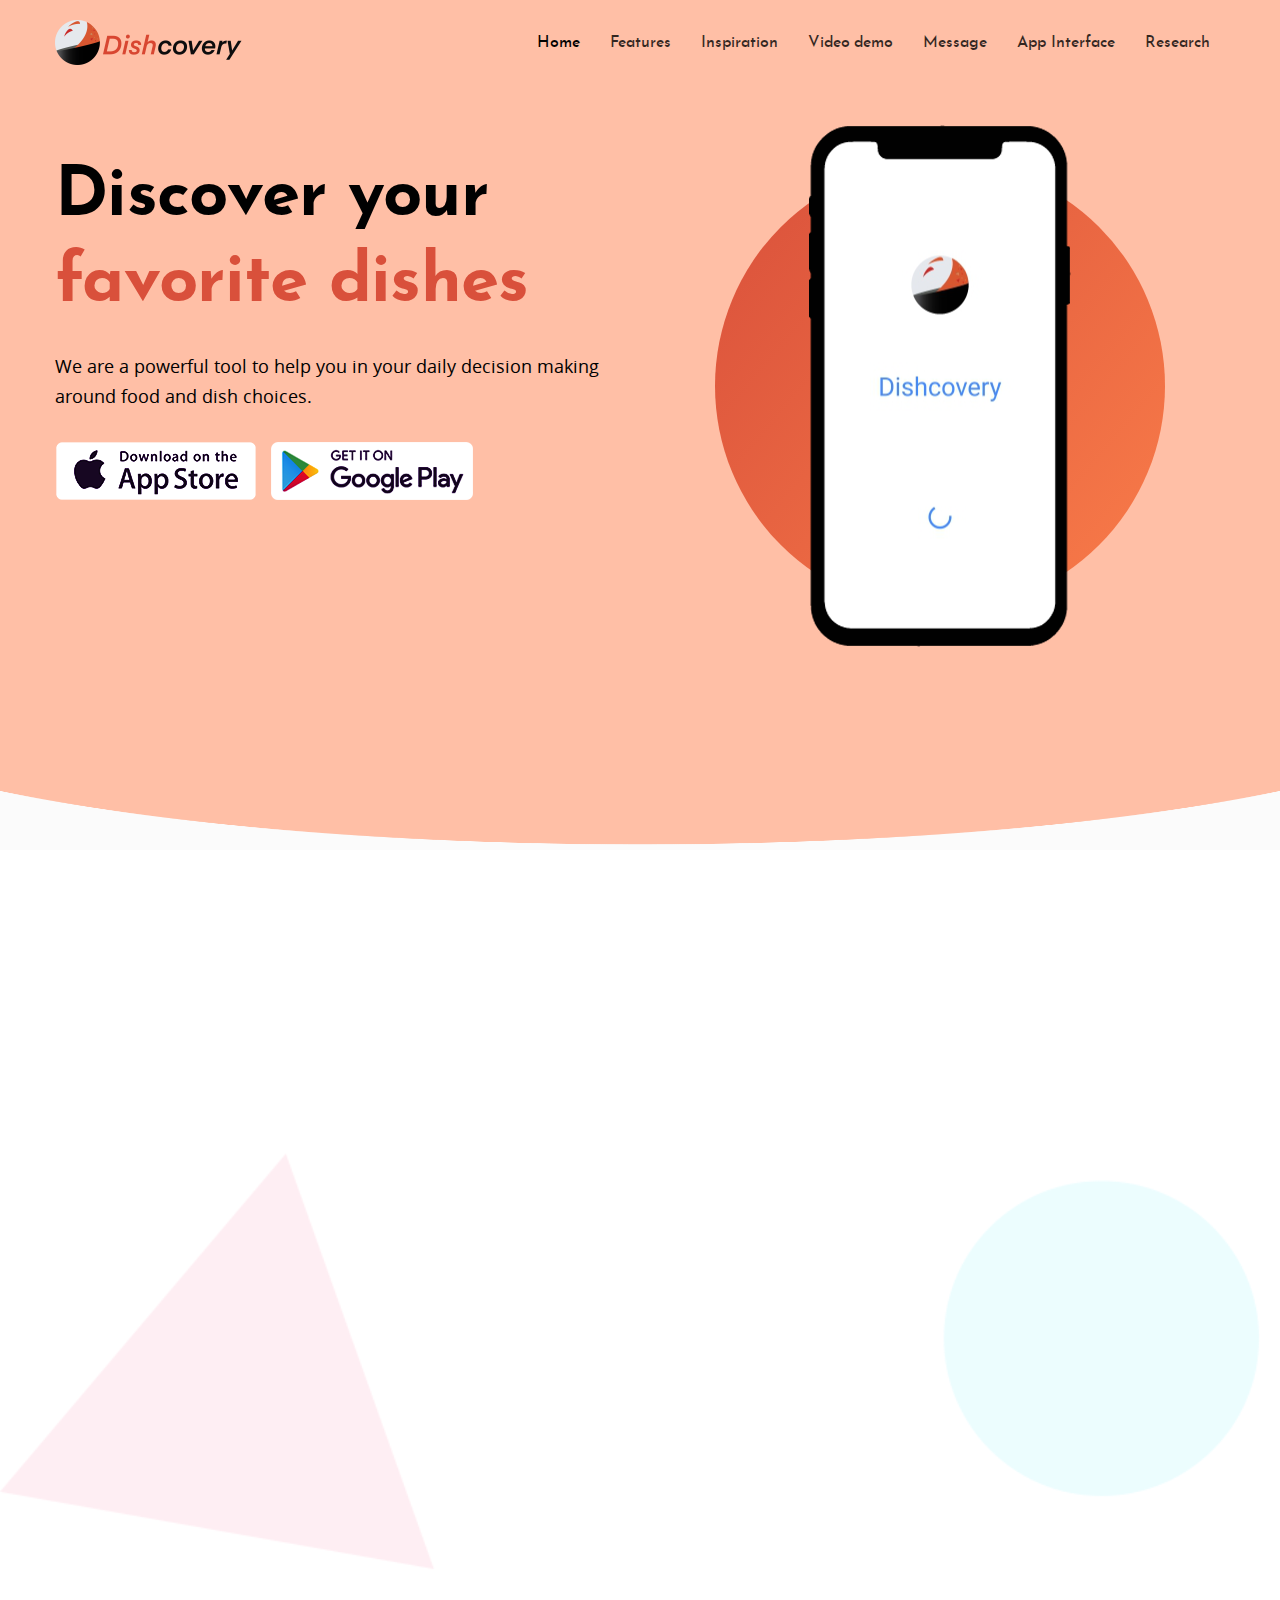
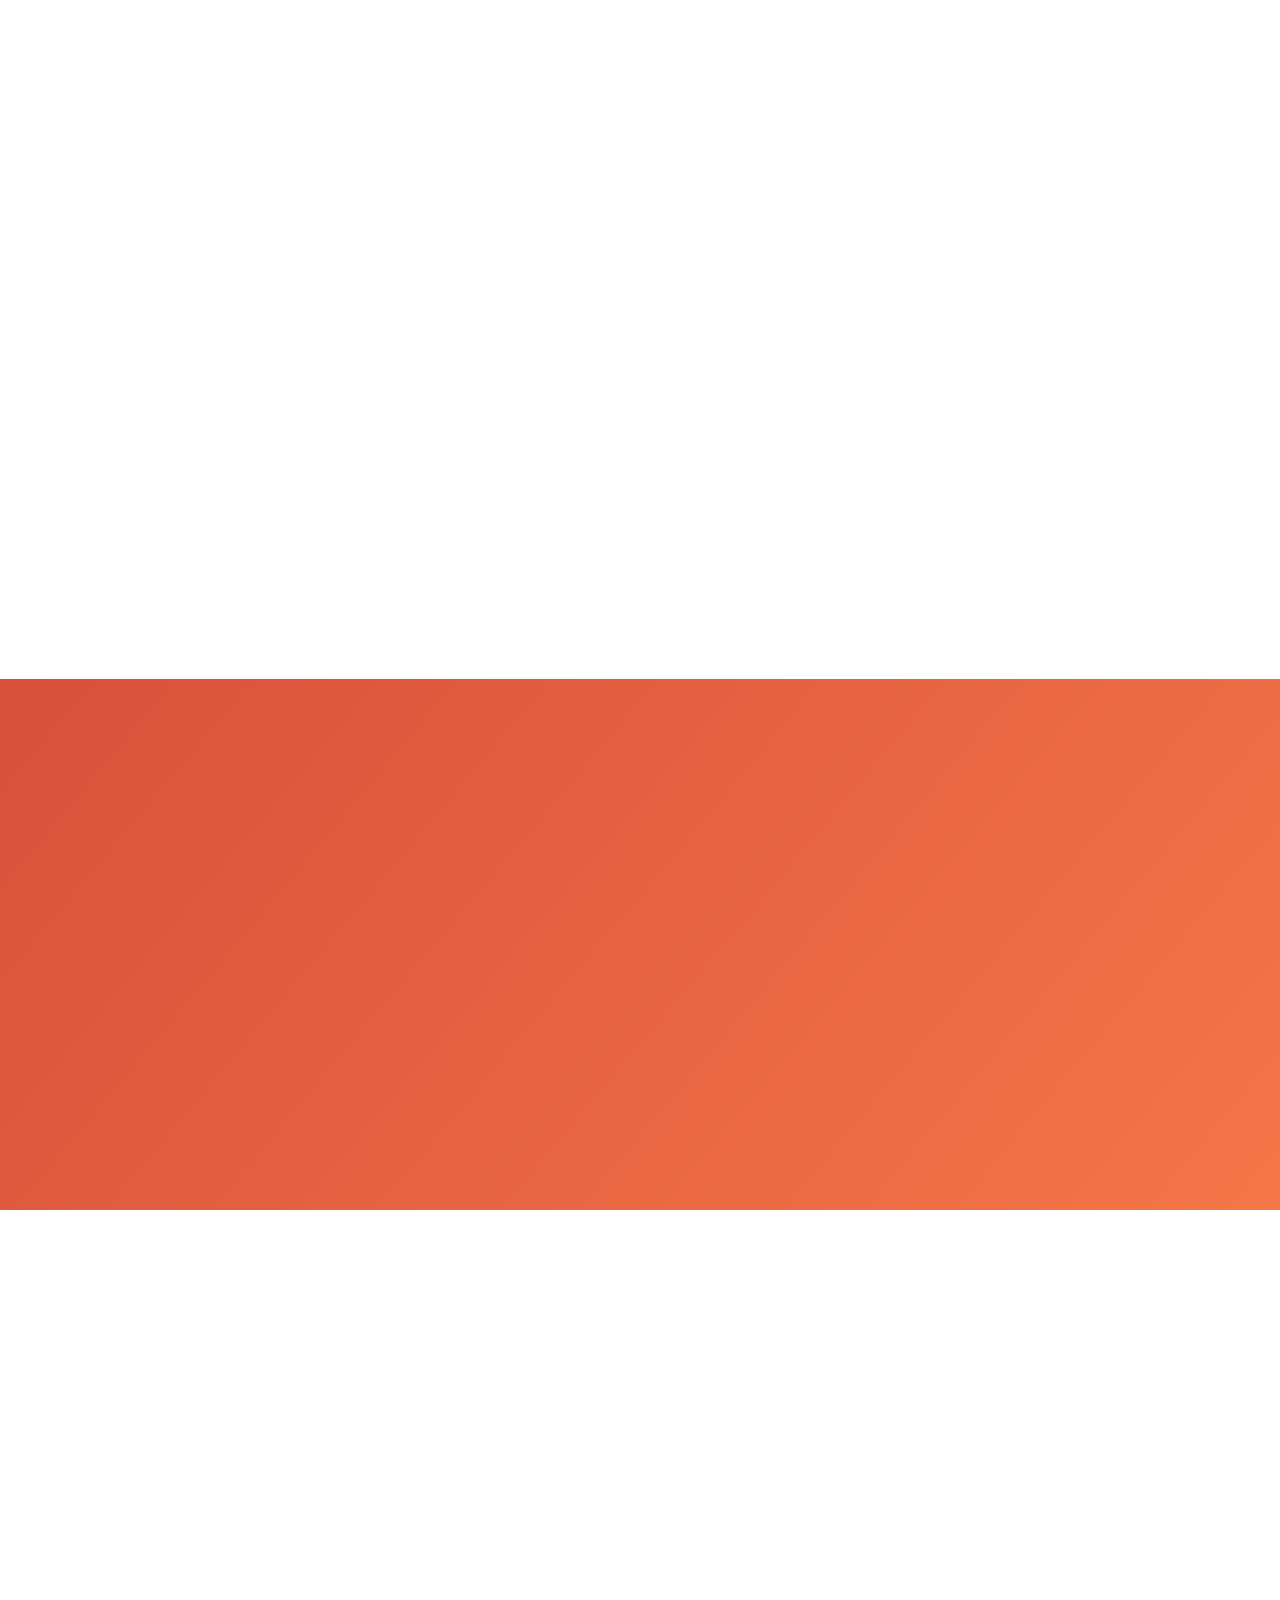
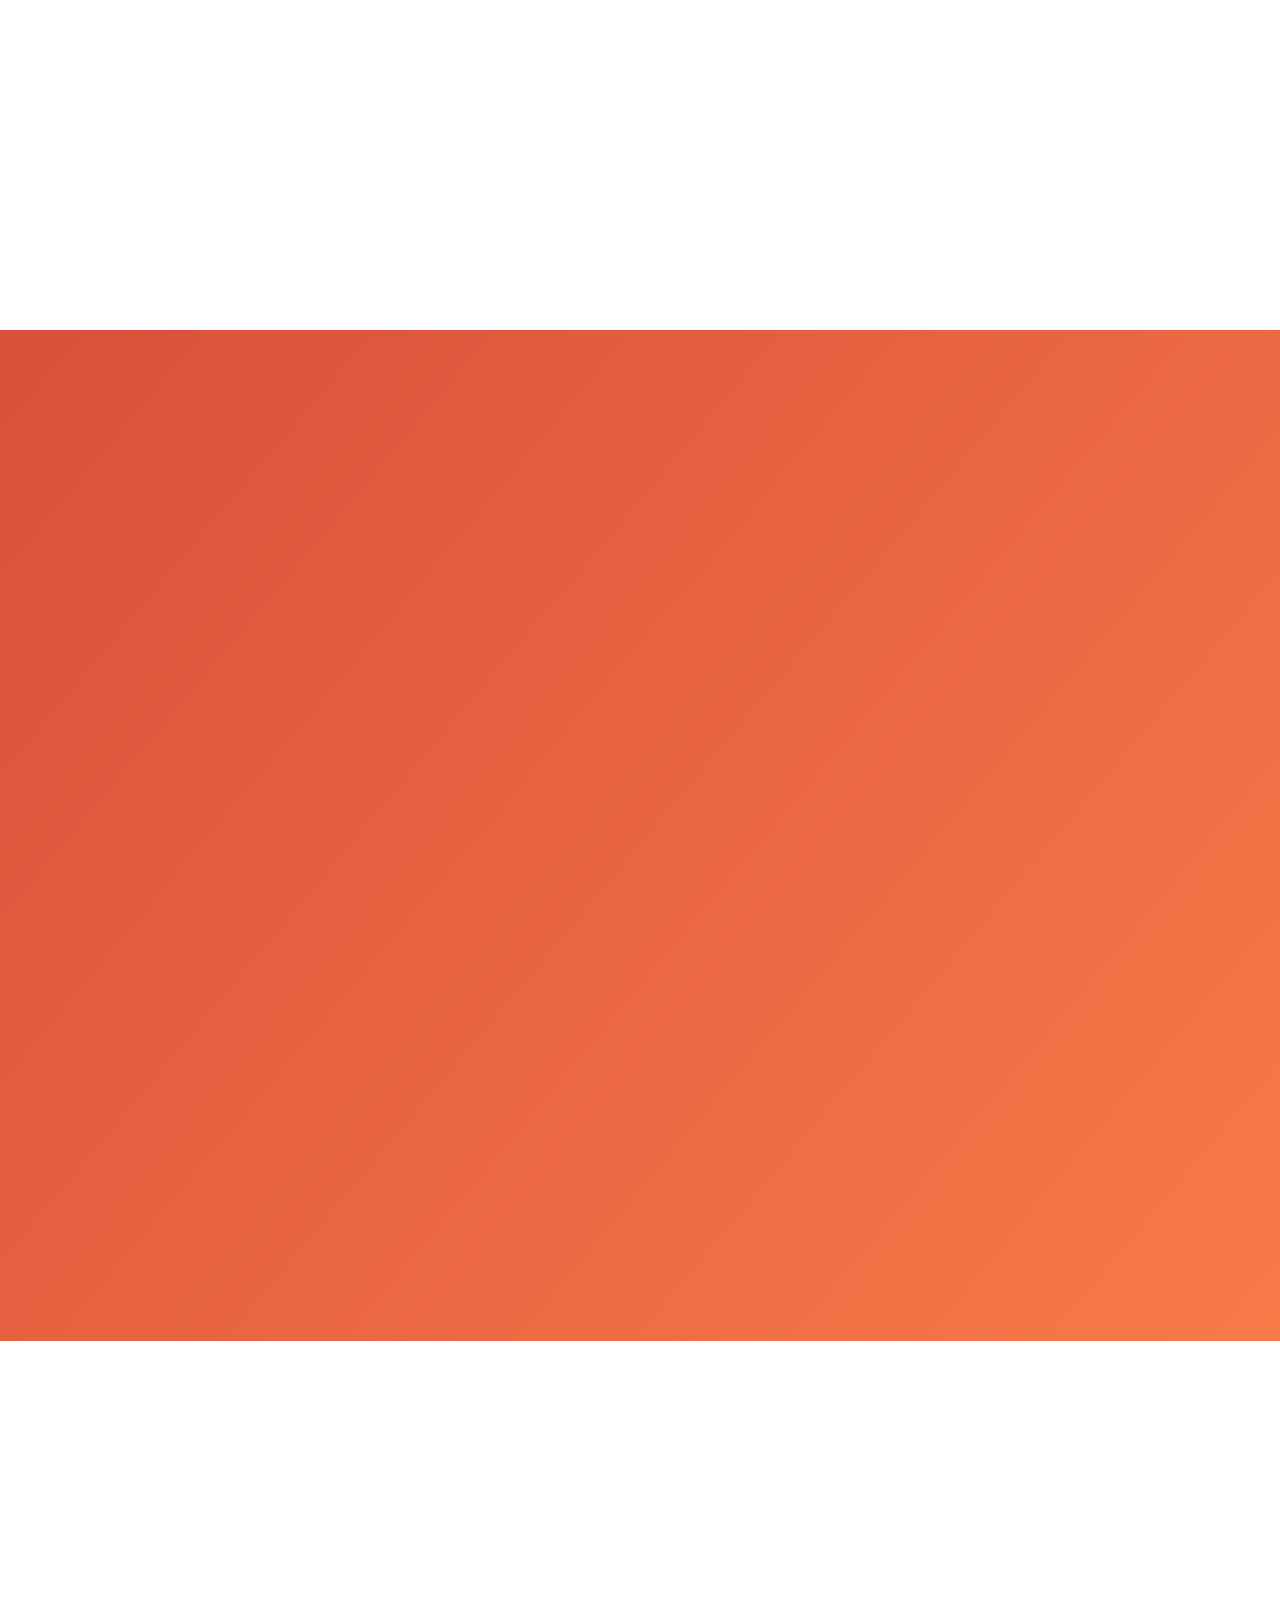
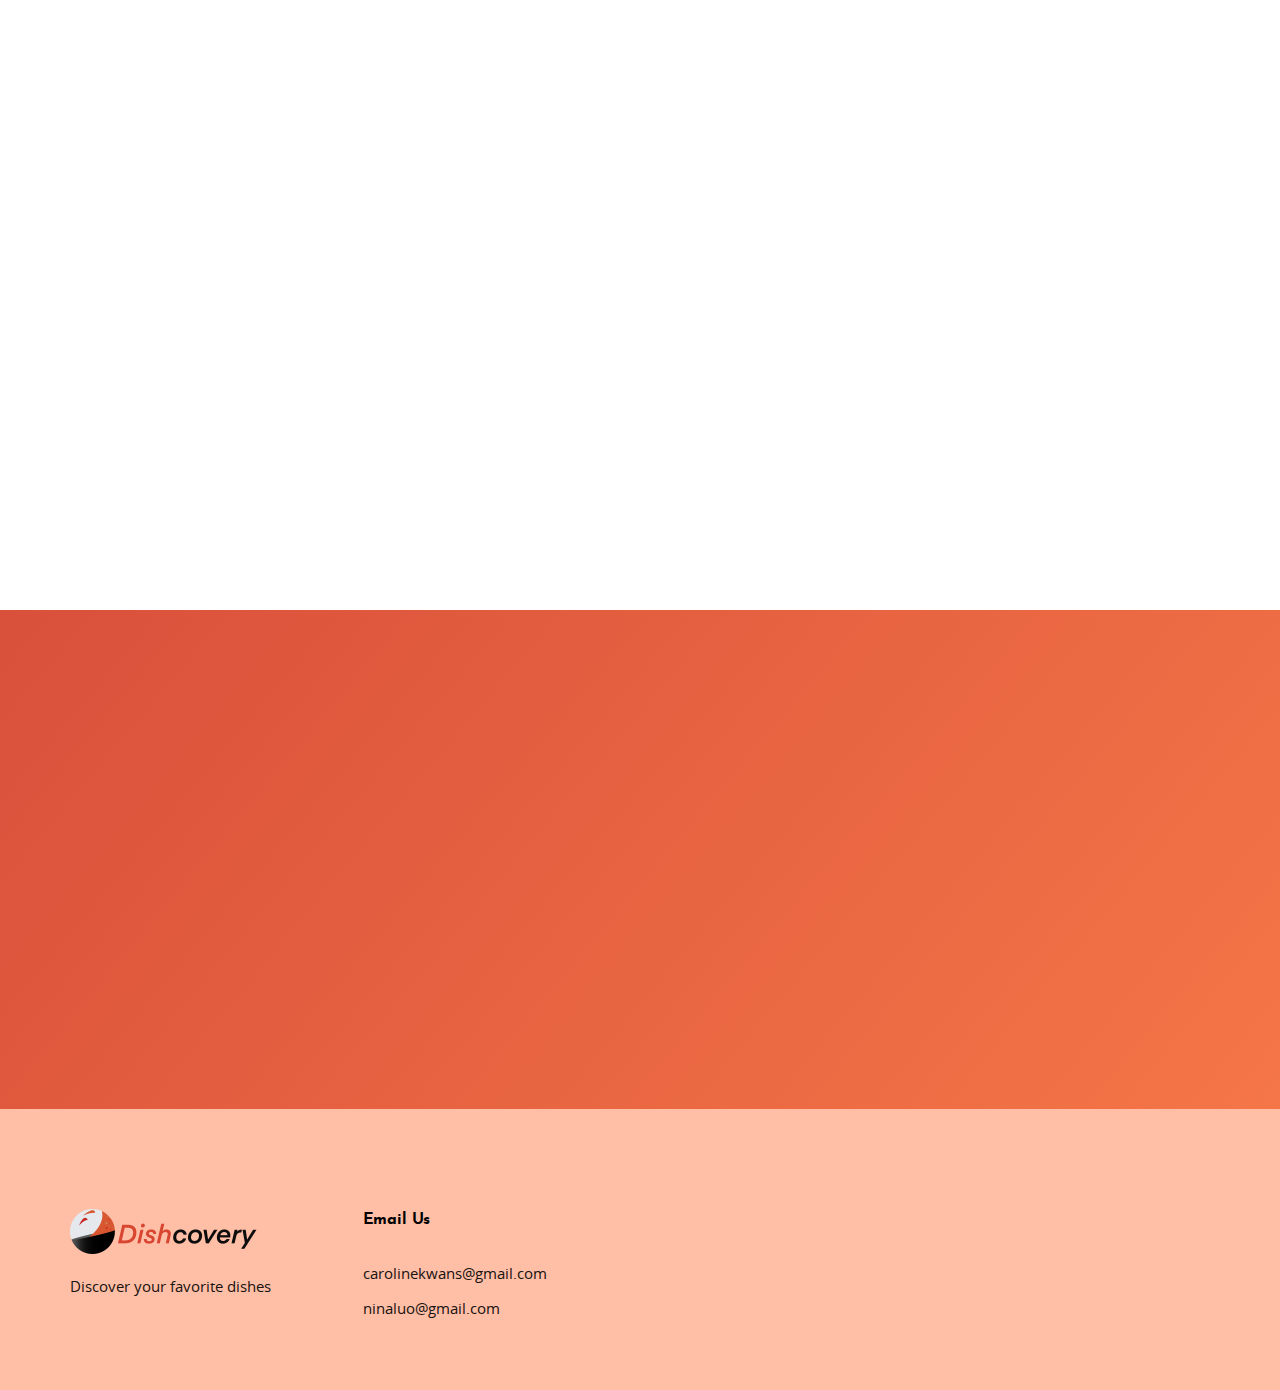
==== commit 6b482b27: "appstore link" ====
--- a/index.html
+++ b/index.html
@@ -77,7 +77,7 @@
 								<div class="spce"></div>
 								<p class="large">We are a powerful tool to help you in your daily decision making around food and dish choices.</p>
 								<div class="btn-holder">
-									<a href="#"><img alt="" src="image/is-badge-light.png"></a>
+									<a href="https://apps.apple.com/us/app/dish-covery/id1522942093"><img alt="" src="image/is-badge-light.png"></a>
 									<a href="https://play.google.com/store/apps/details?id=com.codingminds.dishcovery"><img alt="" src="image/an-badge-light.png"></a>
 								</div>
 							</div>
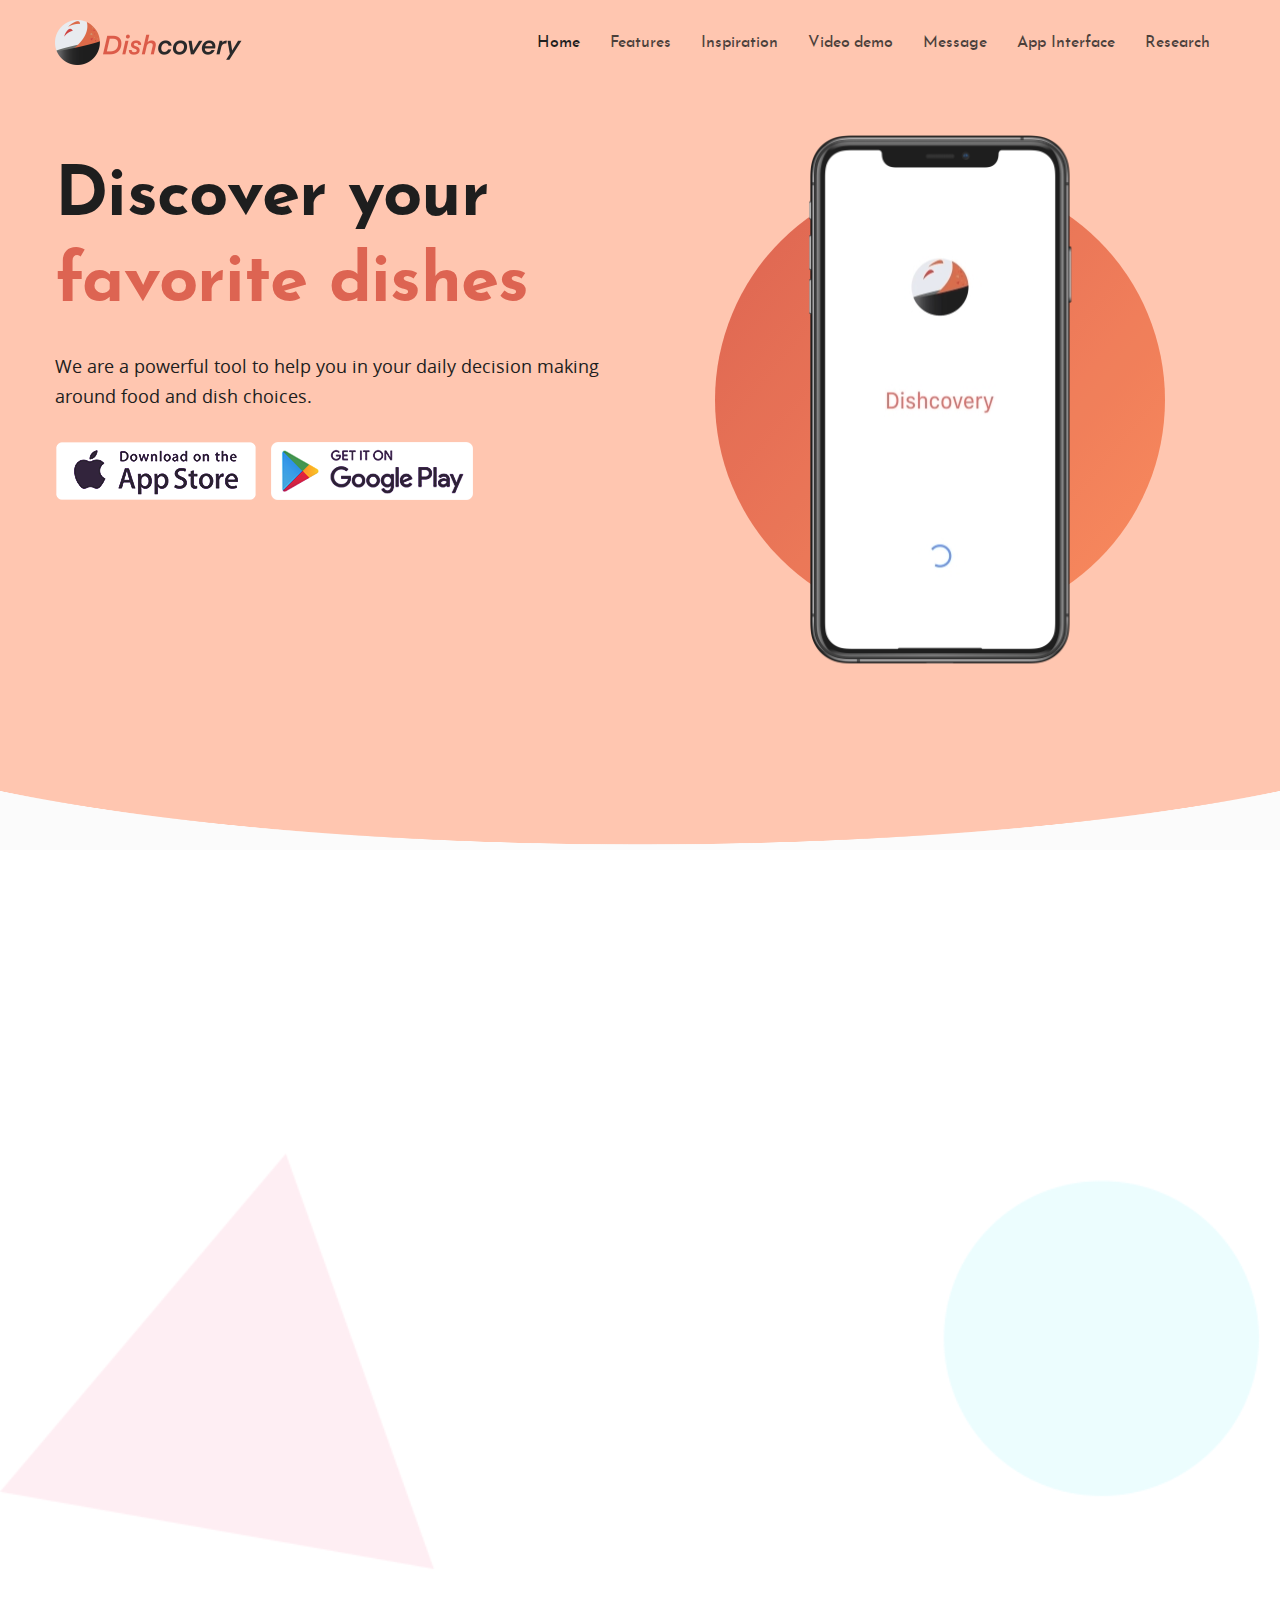
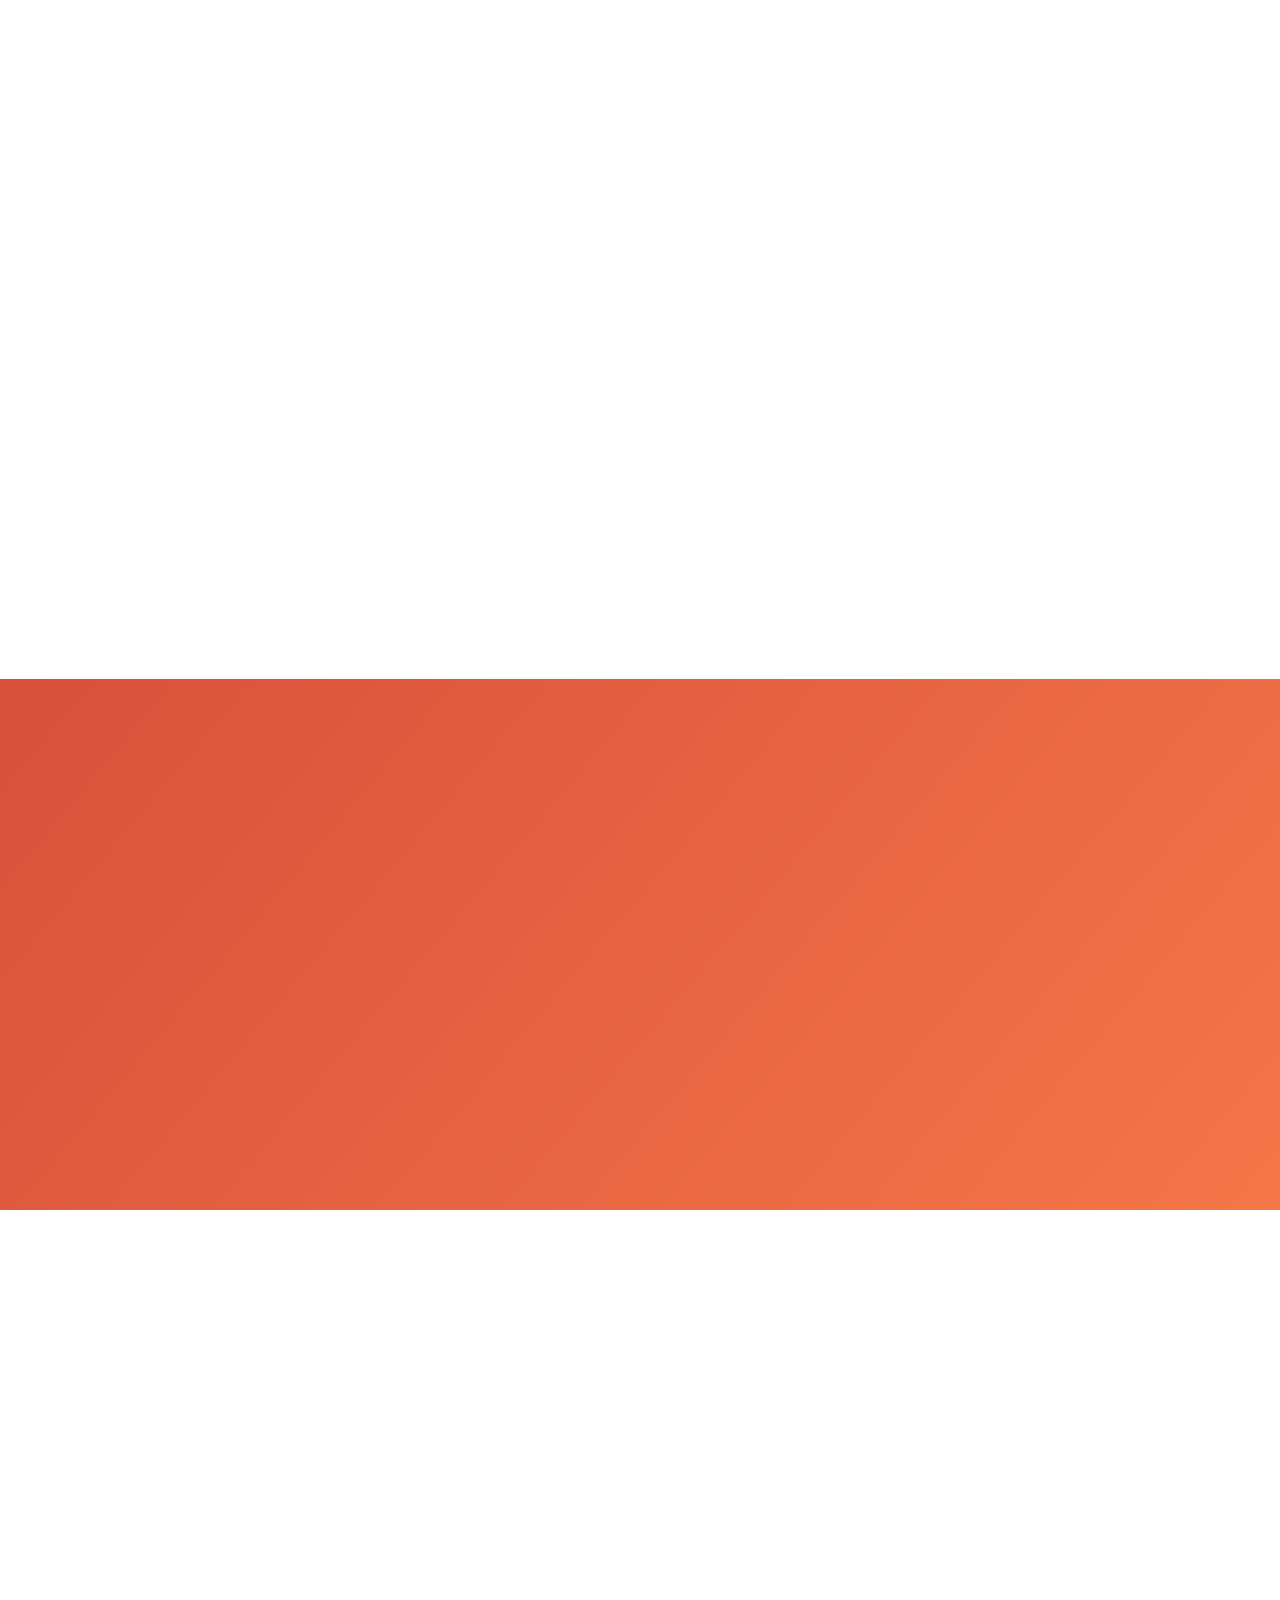
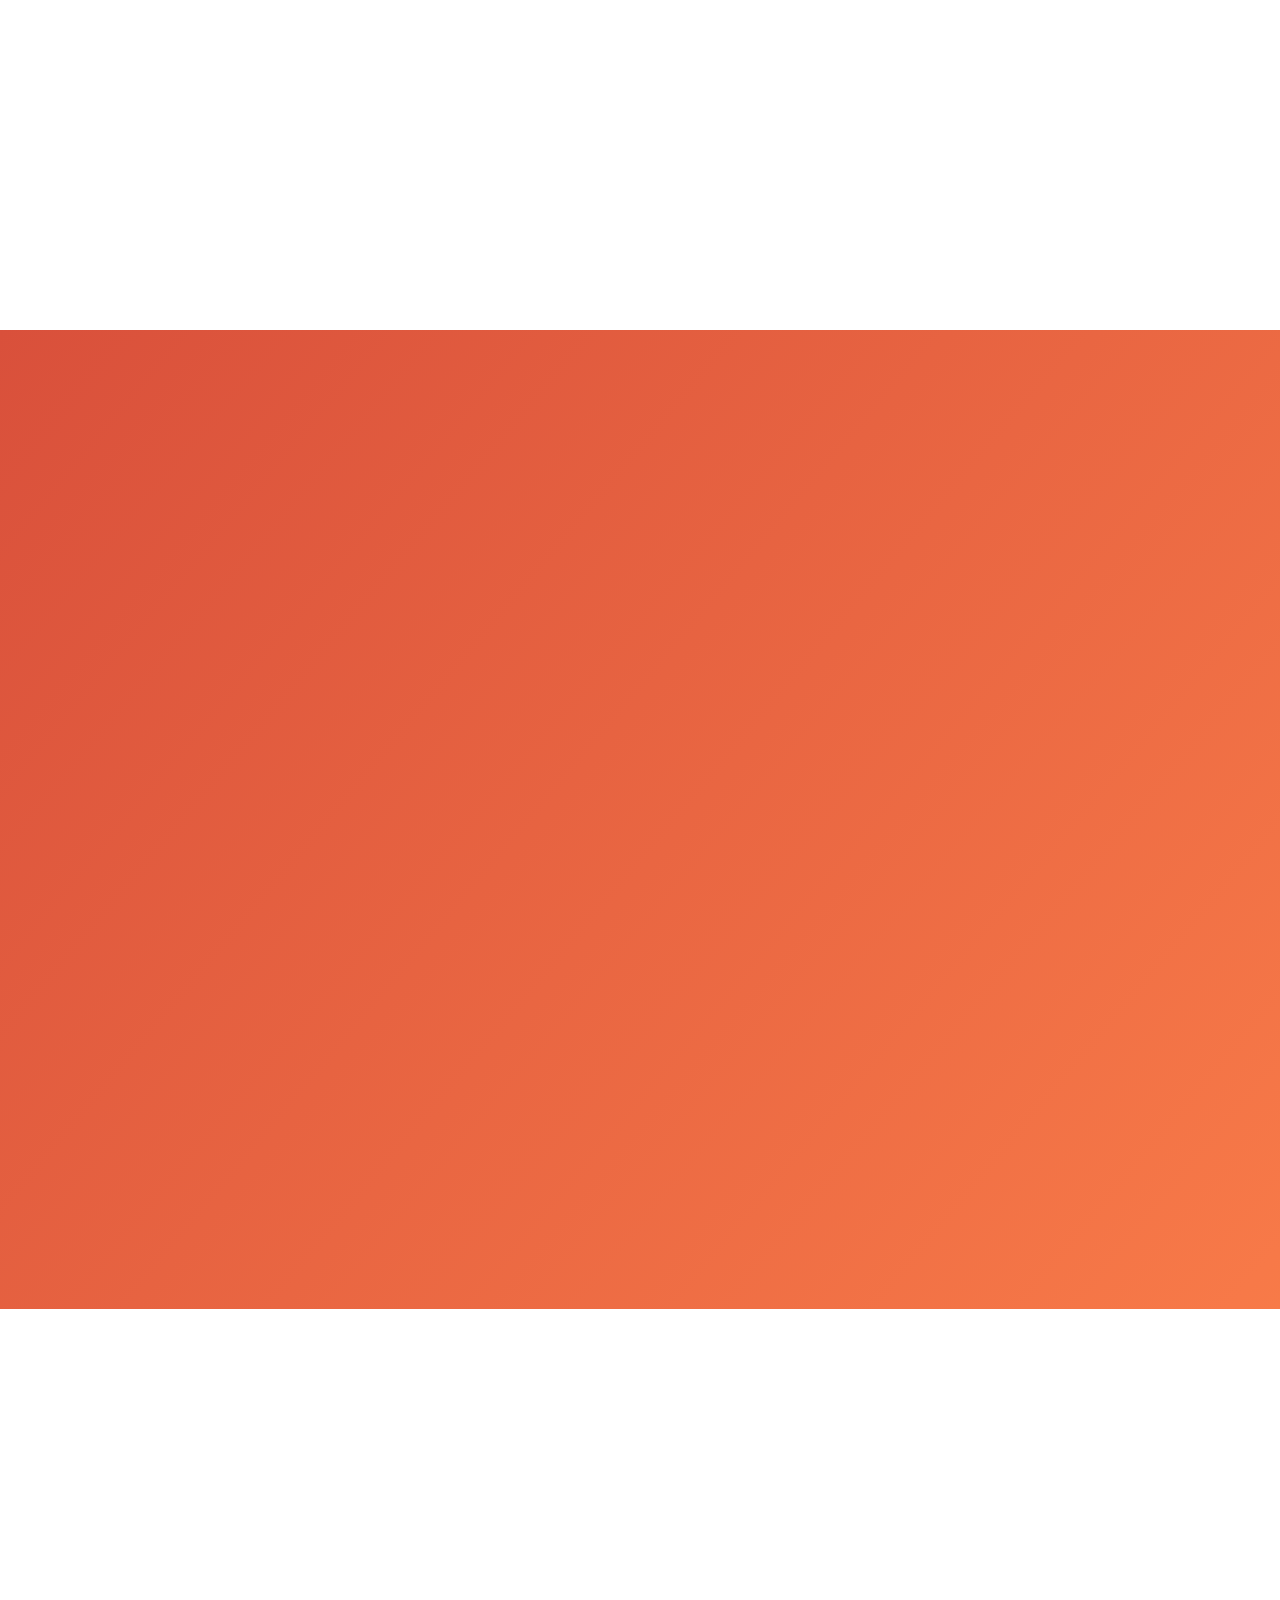
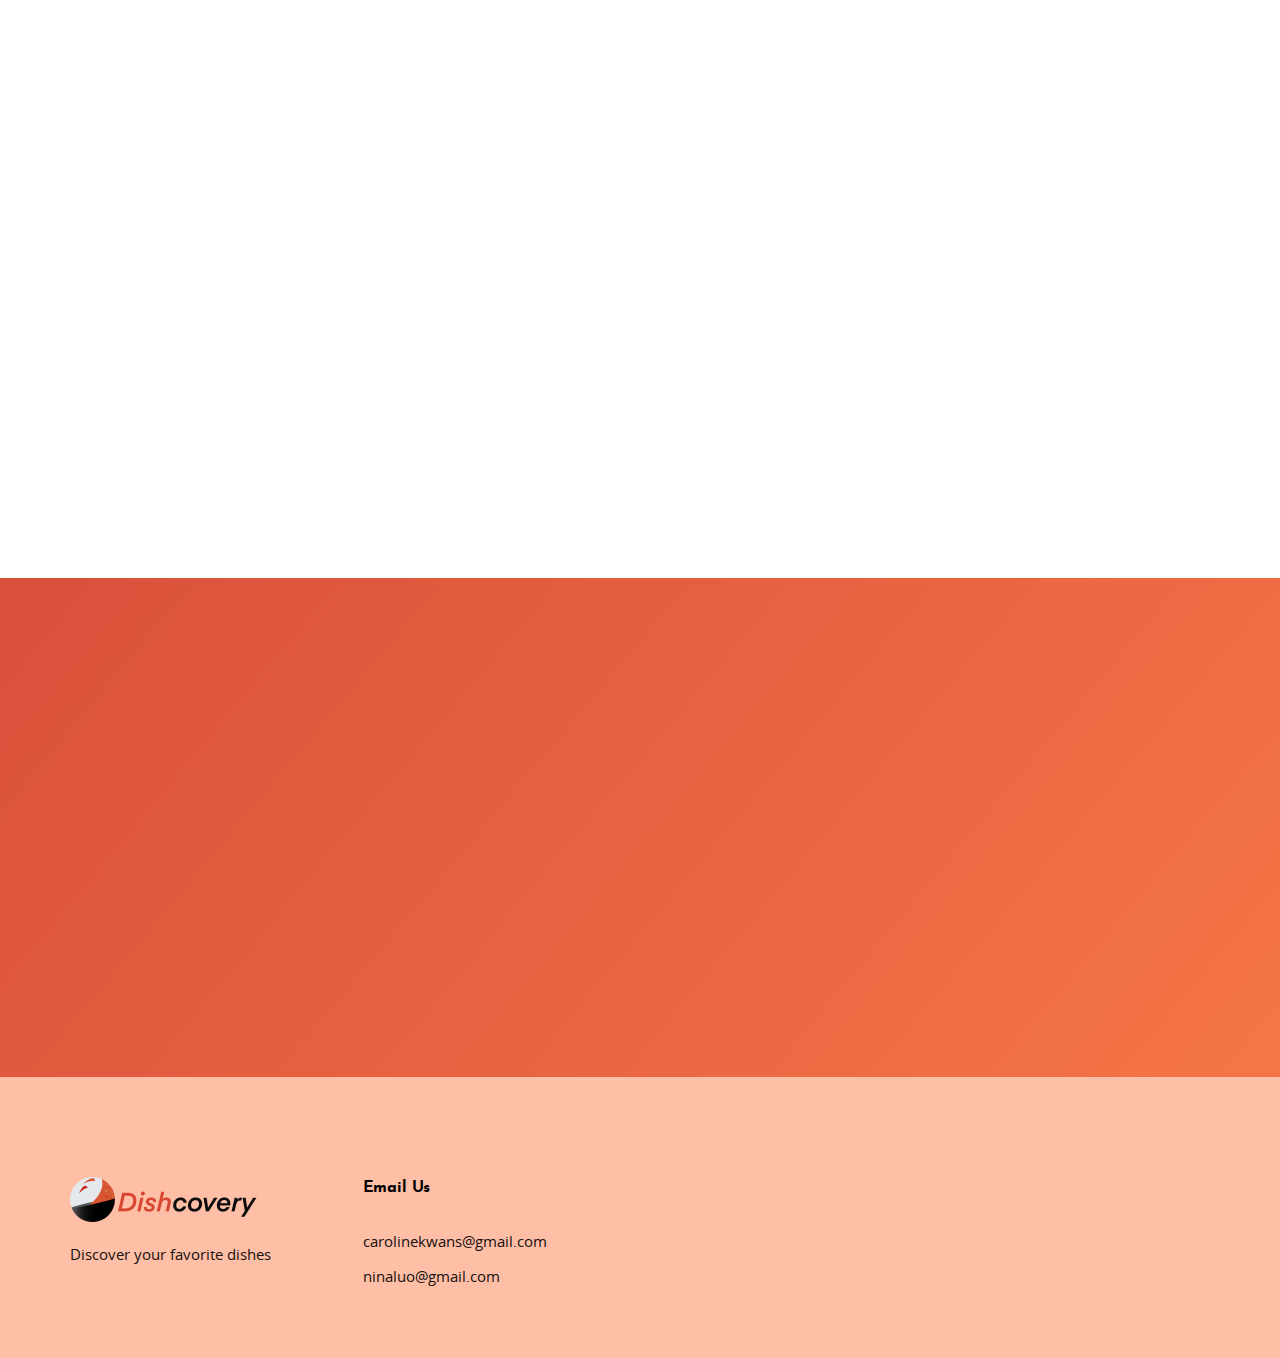
==== commit 7dfc53ae: "Replaced with iphone screenshots" ====
--- a/index.html
+++ b/index.html
@@ -87,13 +87,13 @@
 								<img class="phone"  alt="" src="image/phone.png">
 								<div class="owl-carousel nplr app-slide-auto">
 									<div>
-										<img alt="" src="image/NoborderScreenshot.png">
+										<img alt="" src="image/borderless1.jpg">
 									</div>
 									<div>
-										<img alt="" src="image/NoborderScreenshot2.png">
+										<img alt="" src="image/borderless2.jpg">
 									</div>
 									<div>
-										<img alt="" src="image/NoborderScreenshot3.png">
+										<img alt="" src="image/borderless3.jpg">
 									</div>
 								</div>
 							</div>
@@ -204,8 +204,7 @@
 					<div class="col-sm-4 col-md-3 text-center wow animated fadeInUp" data-wow-duration="1s" data-wow-delay=".4s">
 						<img alt="" src="image/placeholder.png">
 						<div class="text-center grad-yellow btn-over">
-							<iframe width="448" height="252" src="https://www.youtube.com/embed/by_G2ykigFc" frameborder="0" allow="accelerometer; autoplay; clipboard-write; encrypted-media; gyroscope; picture-in-picture" allowfullscreen></iframe>
-							
+							<iframe width="448" height="252" src="https://www.youtube.com/embed/lmNFUlJlBBo" frameborder="0" allow="accelerometer; autoplay; clipboard-write; encrypted-media; gyroscope; picture-in-picture" allowfullscreen></iframe>
 						</div>
 					</div>
 					<div class="col-md-4 col-md-offset-1 col-sm-4">
@@ -307,22 +306,22 @@
 		<div class="screenshot wow animated fadeInUp" data-wow-duration="1.2s" data-wow-delay=".2s">
 			<div  class="owl-carousel screen nplr screen-loop">
 				<div>
-					<img alt="" src="image/Screenshot1.png">
-				</div>
-				<div>
-					<img alt="" src="image/Screenshot2.png">
-				</div>
-				<div>
-					<img alt="" src="image/Screenshot3.png">
-				</div>
-				<div>
-					<img alt="" src="image/Screenshot4.png">
-				</div>
-				<div>
-					<img alt="" src="image/Screenshot5.png">
-				</div>
-				<div>
-					<img alt="" src="image/Screenshot6.png">
+					<img alt="" src="image/iphonescreenshot6.png">
+				</div>
+				<div>
+					<img alt="" src="image/iphonescreenshot1.png">
+				</div>
+				<div>
+					<img alt="" src="image/iphonescreenshot2.png">
+				</div>
+				<div>
+					<img alt="" src="image/iphonescreenshot3.png">
+				</div>
+				<div>
+					<img alt="" src="image/iphonescreenshot4.png">
+				</div>
+				<div>
+					<img alt="" src="image/iphonescreenshot5.png">
 				</div>
 			</div>
 		</div>
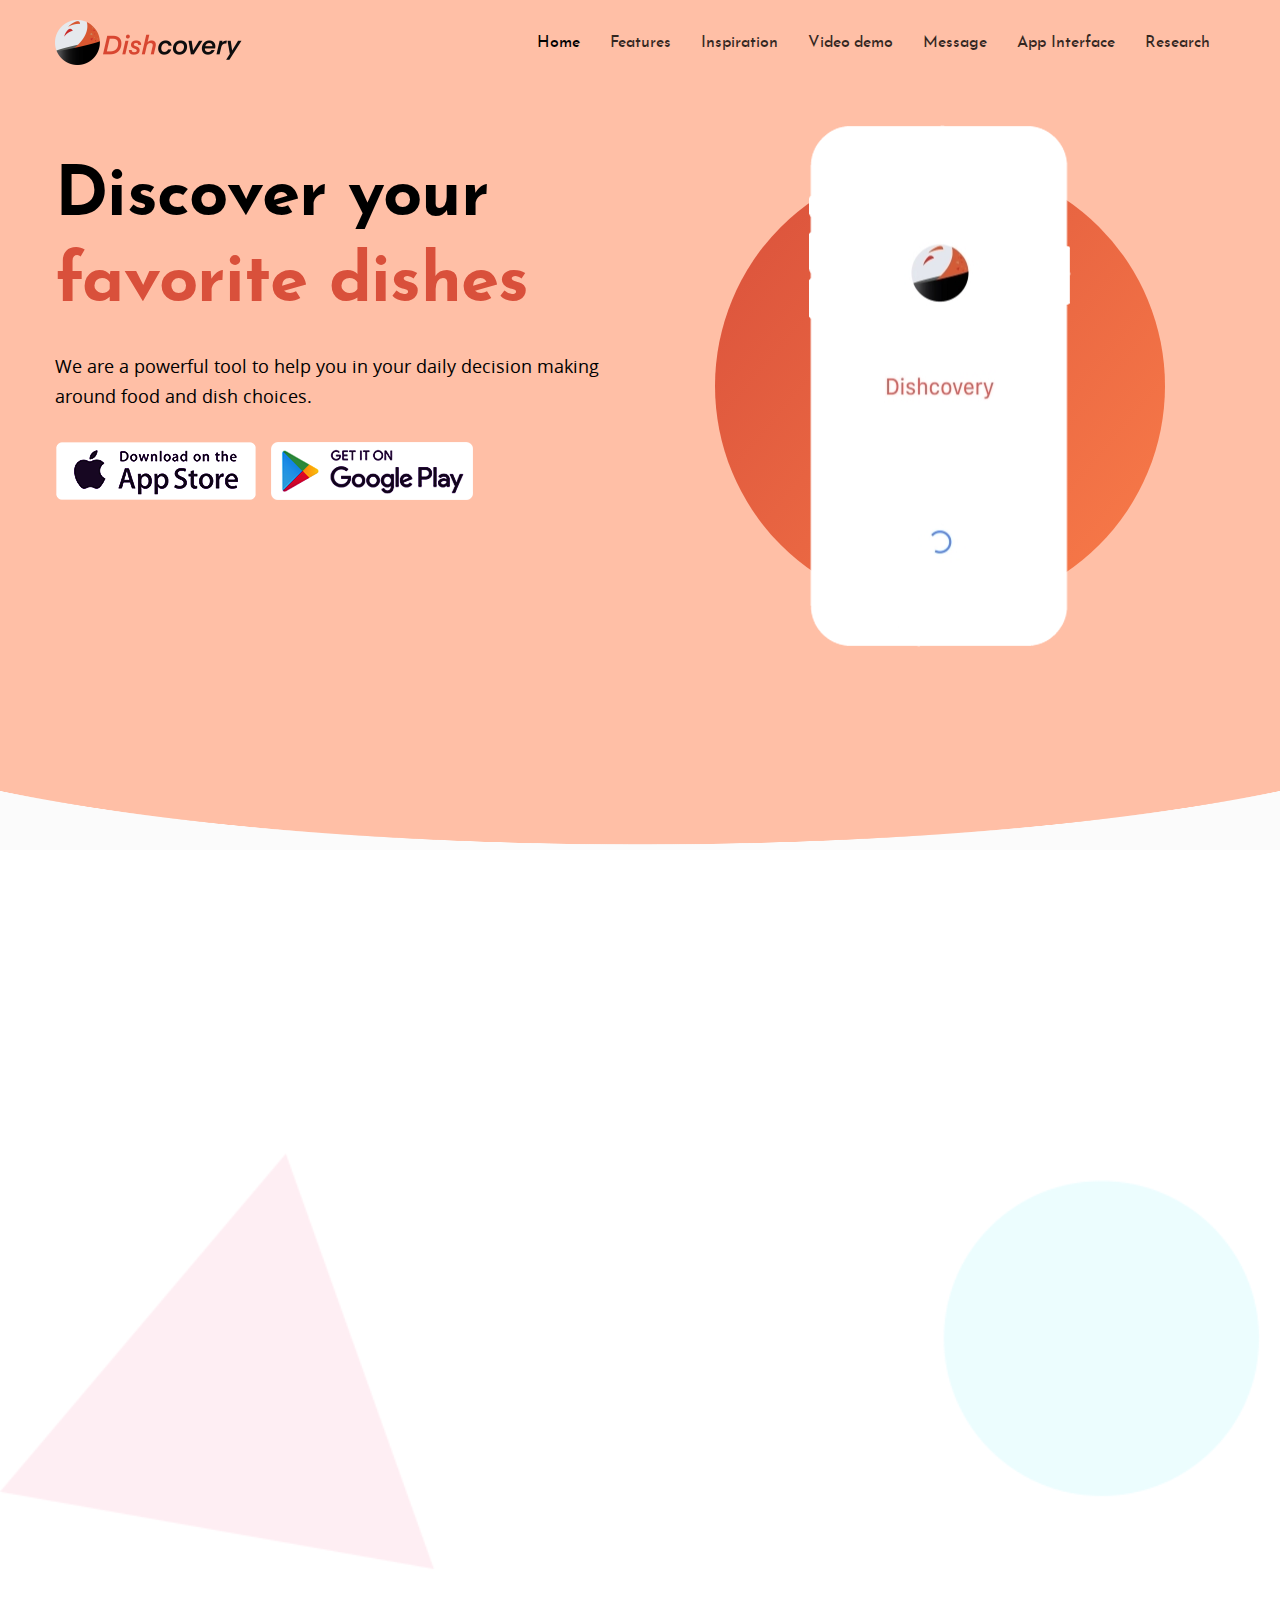
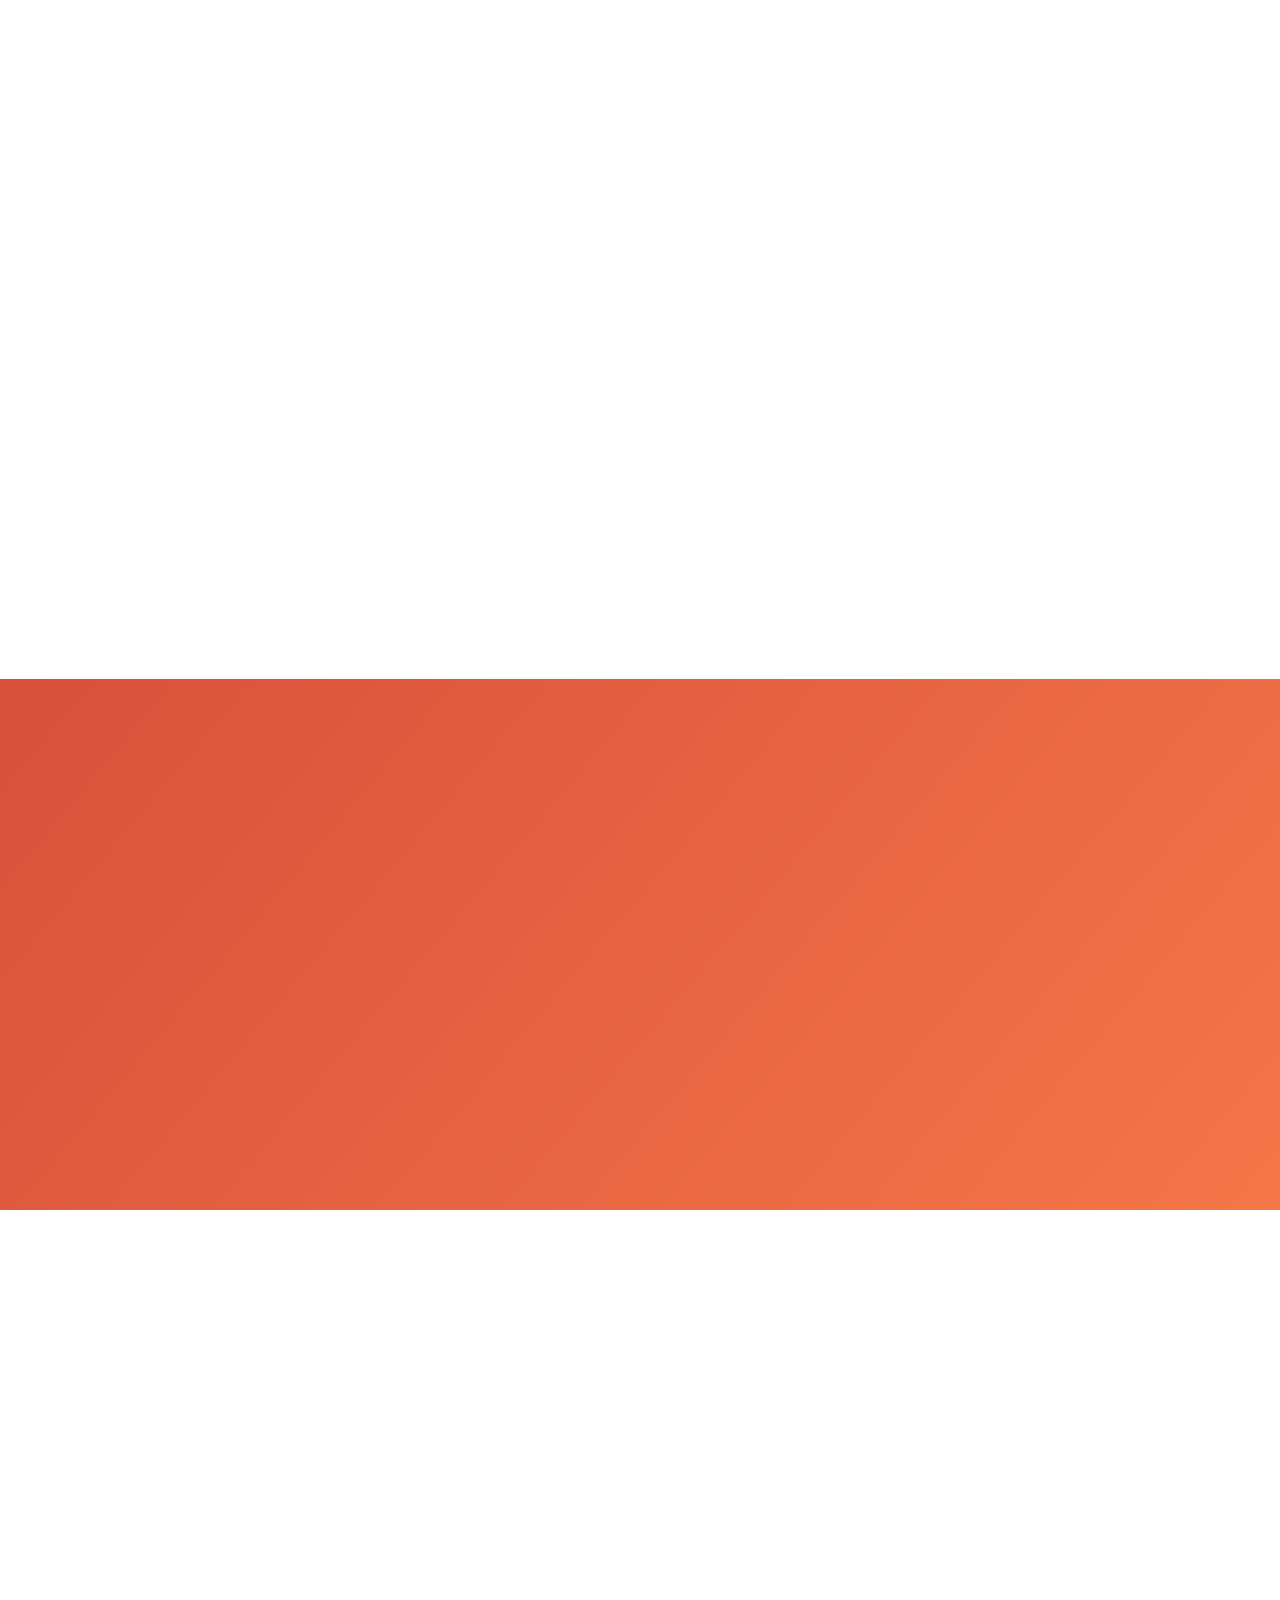
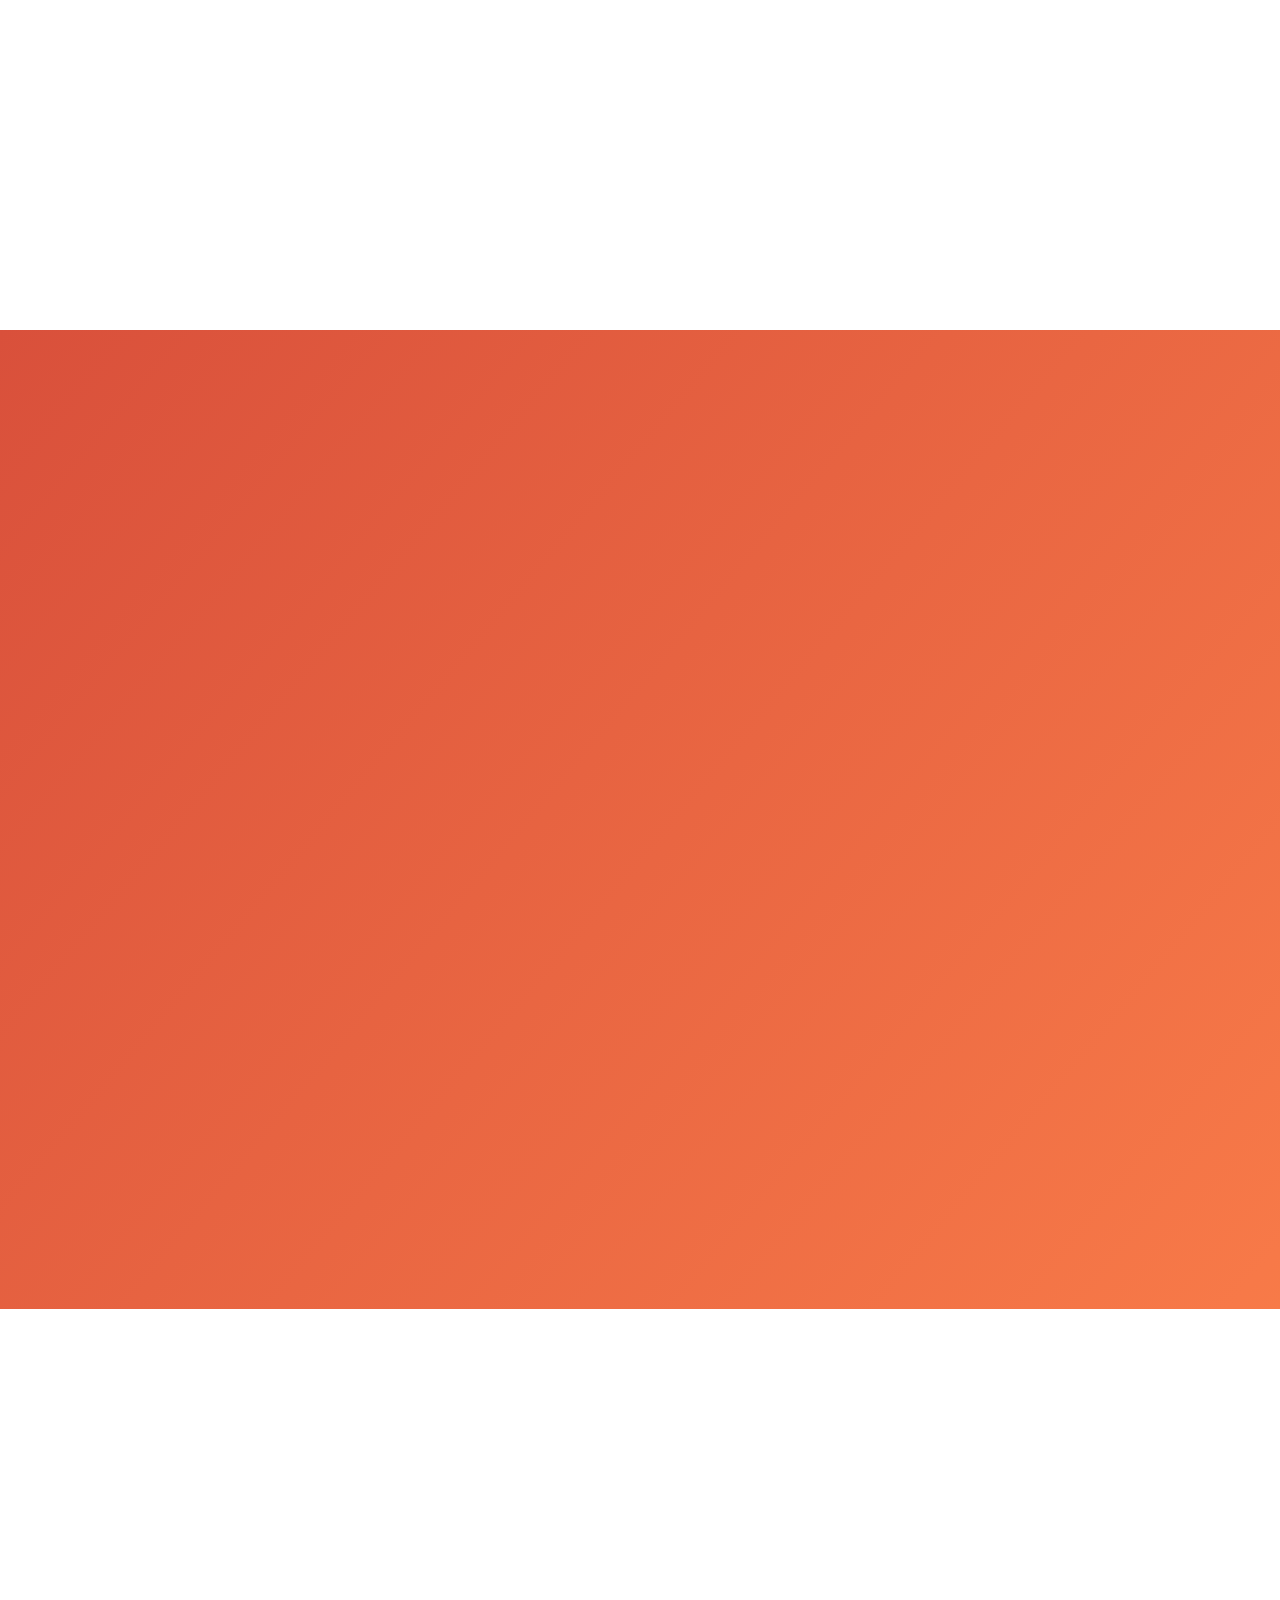
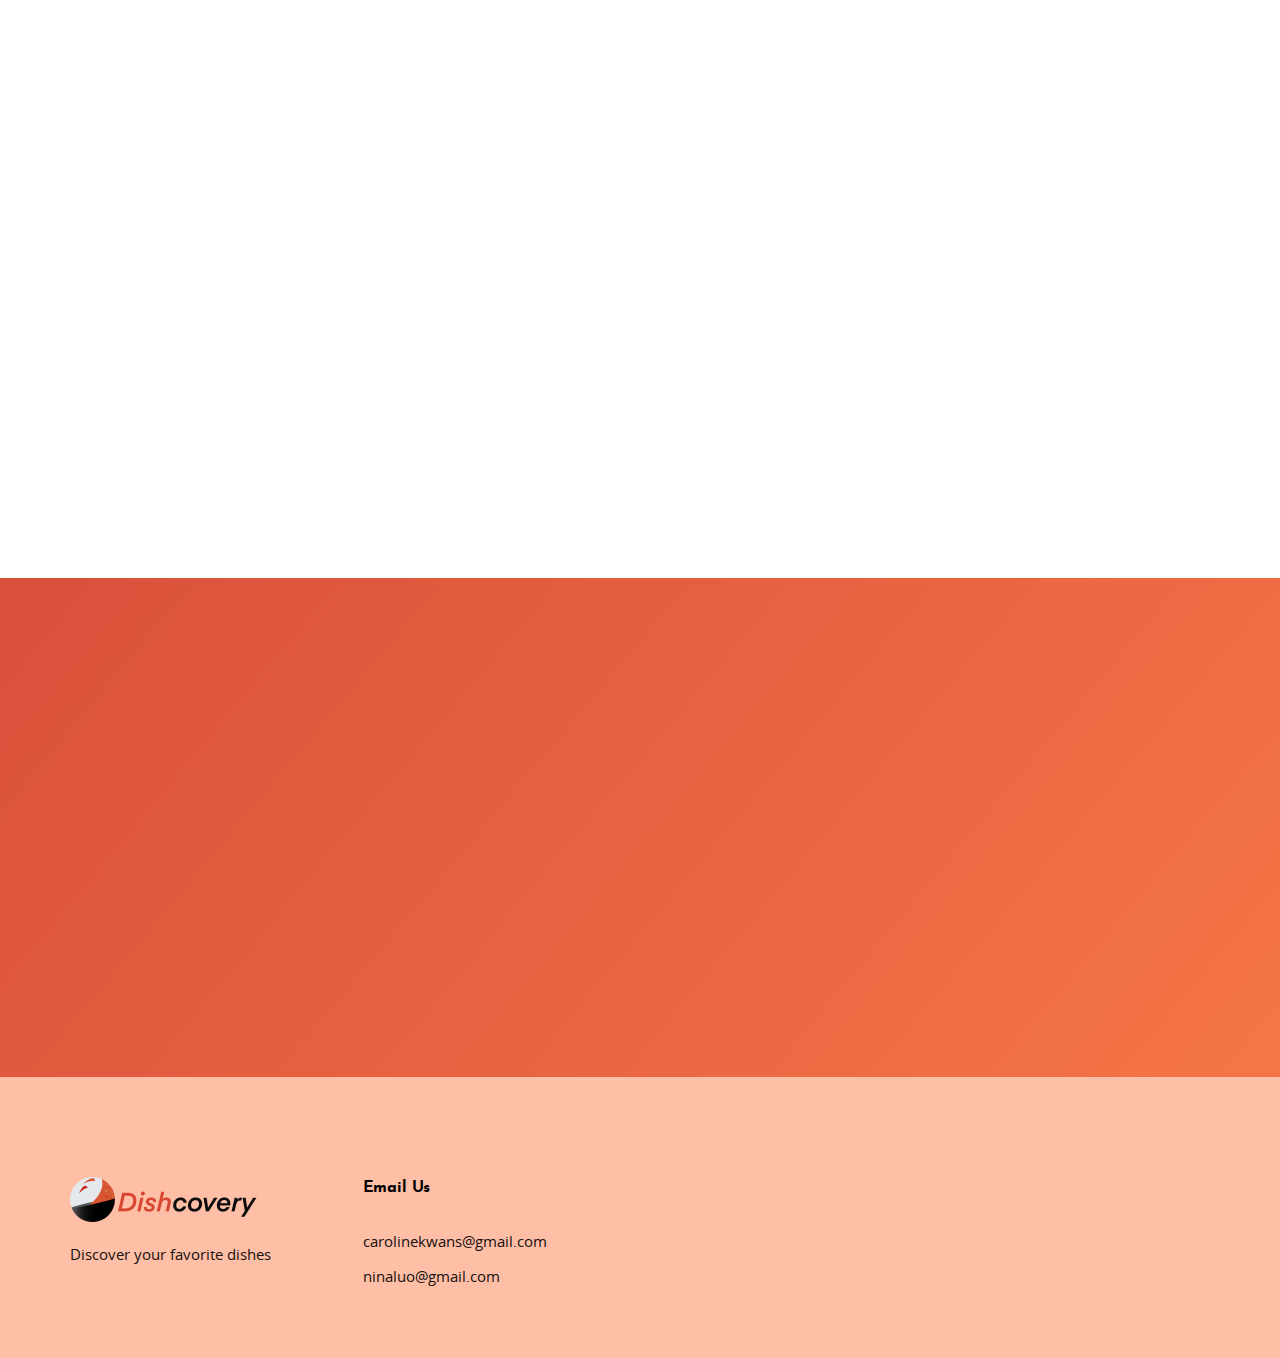
==== commit 781c98a5: "Updated pictures and app store link" ====
--- a/index.html
+++ b/index.html
@@ -371,7 +371,7 @@
 
 <!-- download-section -->
 	<section class="grdnt-yellow">
-		<div class="parallax-bg sec-pad-lg cta" style='background-image: url("image/Mockuplong.png")' data-stellar-background-ratio="0.5">
+		<div class="parallax-bg sec-pad-lg cta" style='background-image: url("image/BottomBanner.png")' data-stellar-background-ratio="0.5">
 			<div class="container">
 				<div class="row">
 					<div class="light grad-yellow wow animated fadeInUp" data-wow-duration="1s" data-wow-delay=".2s">
@@ -379,7 +379,7 @@
 						<p class="large">Available on all native App Store</p>
 						<div class="btn-holder">
 							<div class="btn-holder">
-								<a href="#"><img alt="" src="image/is-badge.png"></a>
+								<a href="https://apps.apple.com/us/app/dish-covery/id1522942093"><img alt="" src="image/is-badge.png"></a>
 								<a href="https://play.google.com/store/apps/details?id=com.codingminds.dishcovery"><img alt="" src="image/an-badge.png"></a>
 							</div>
 						</div>
